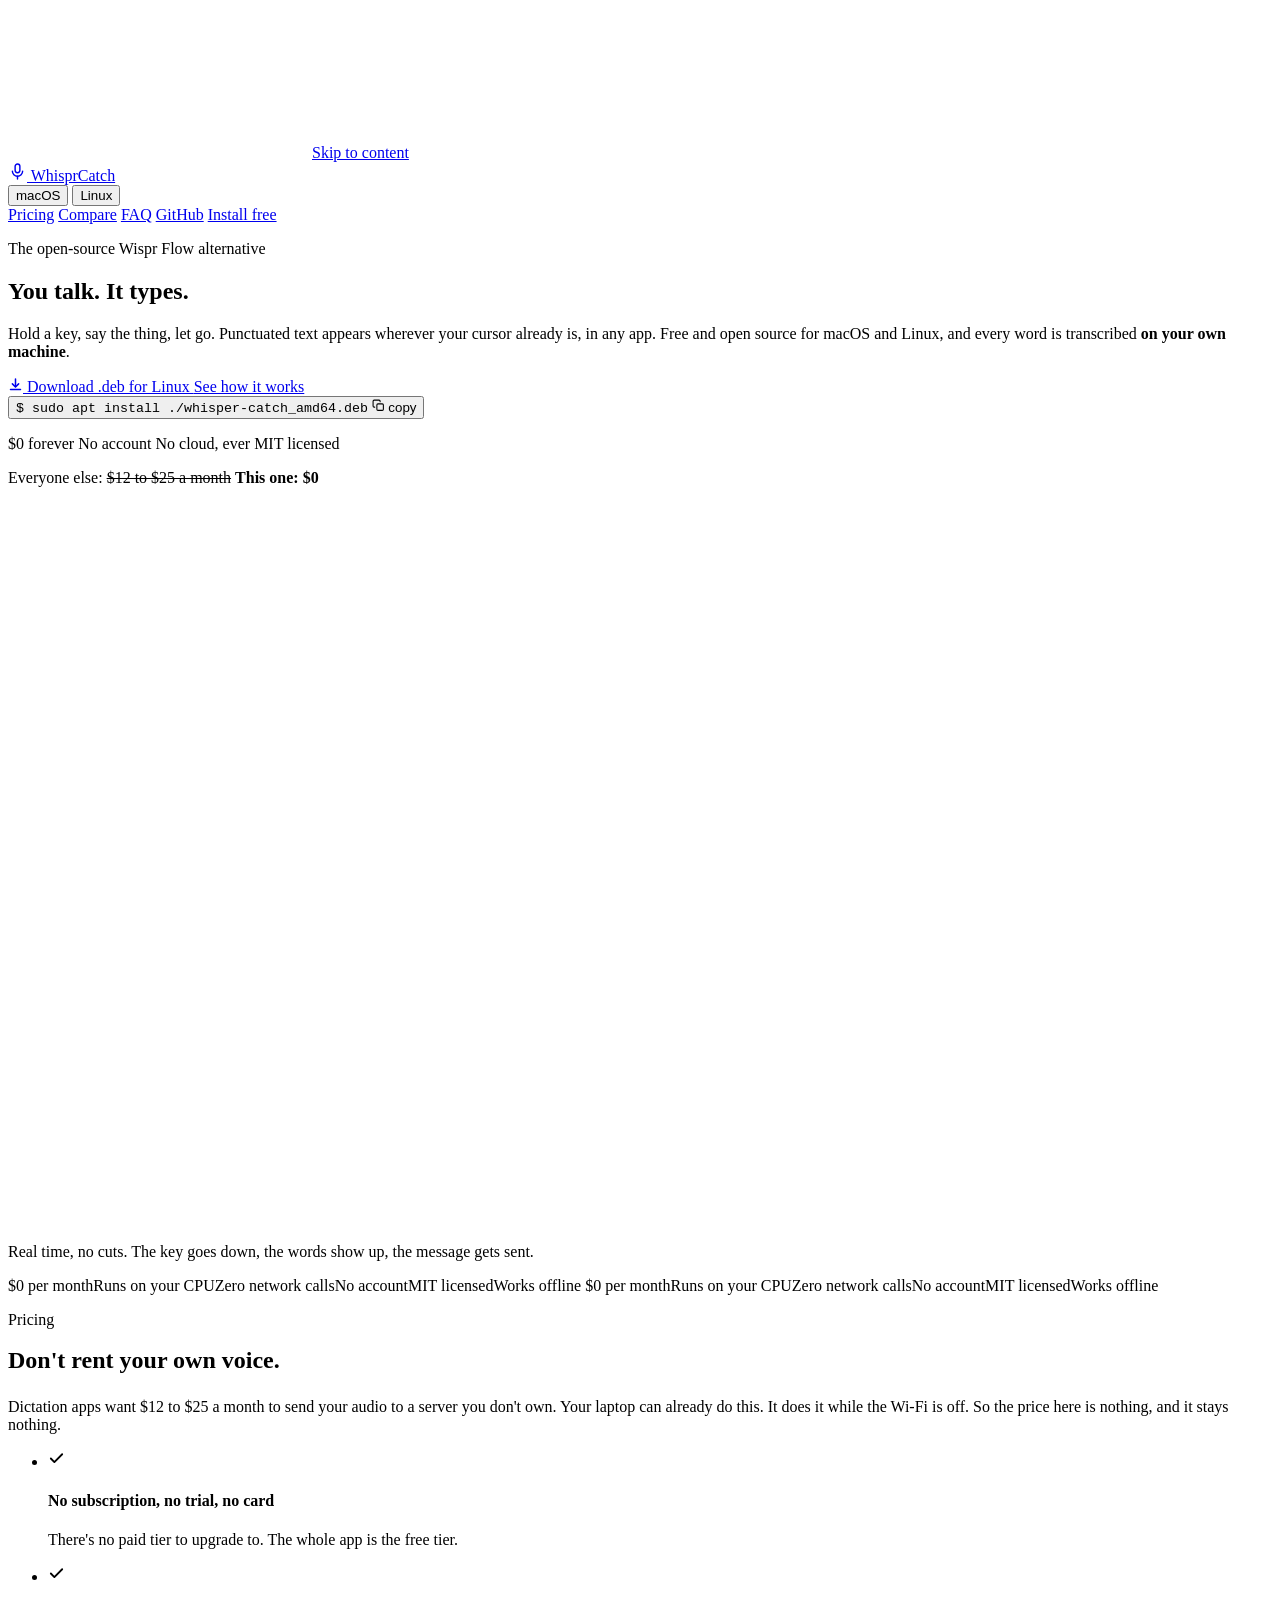
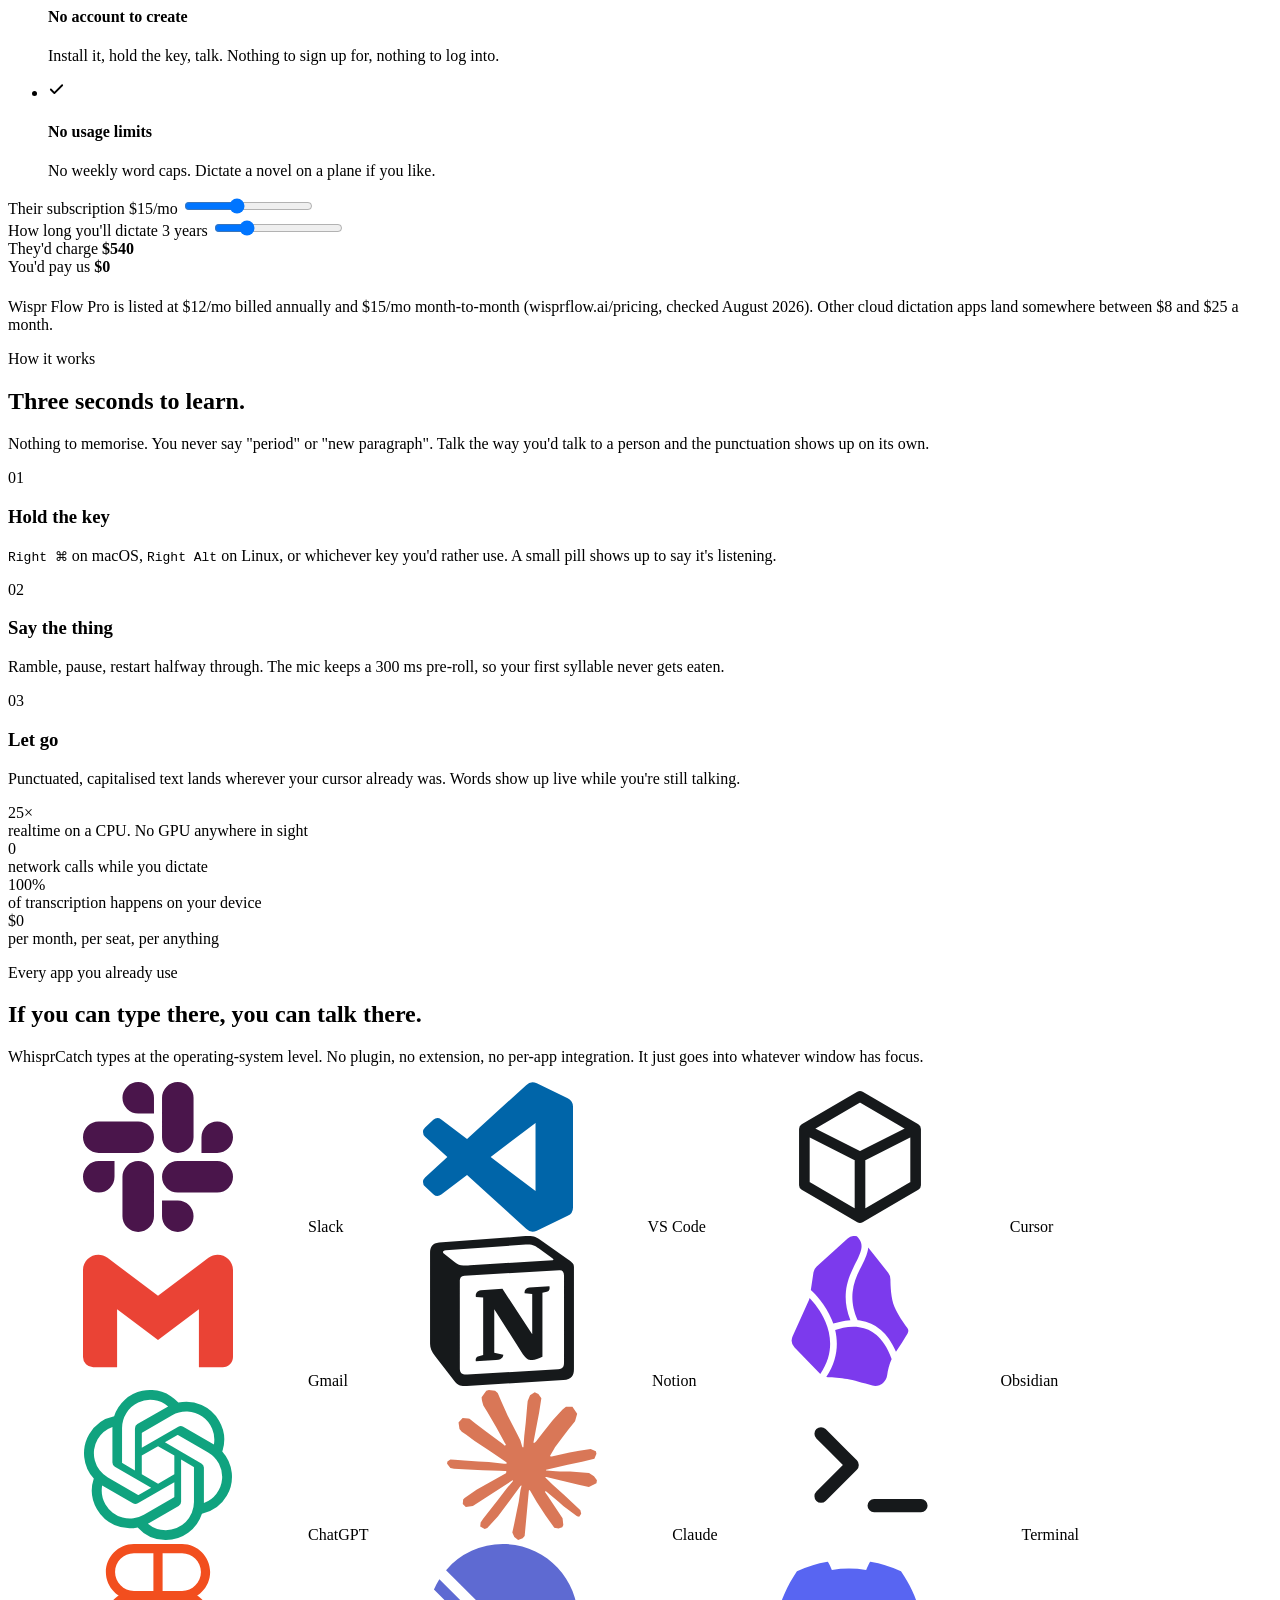
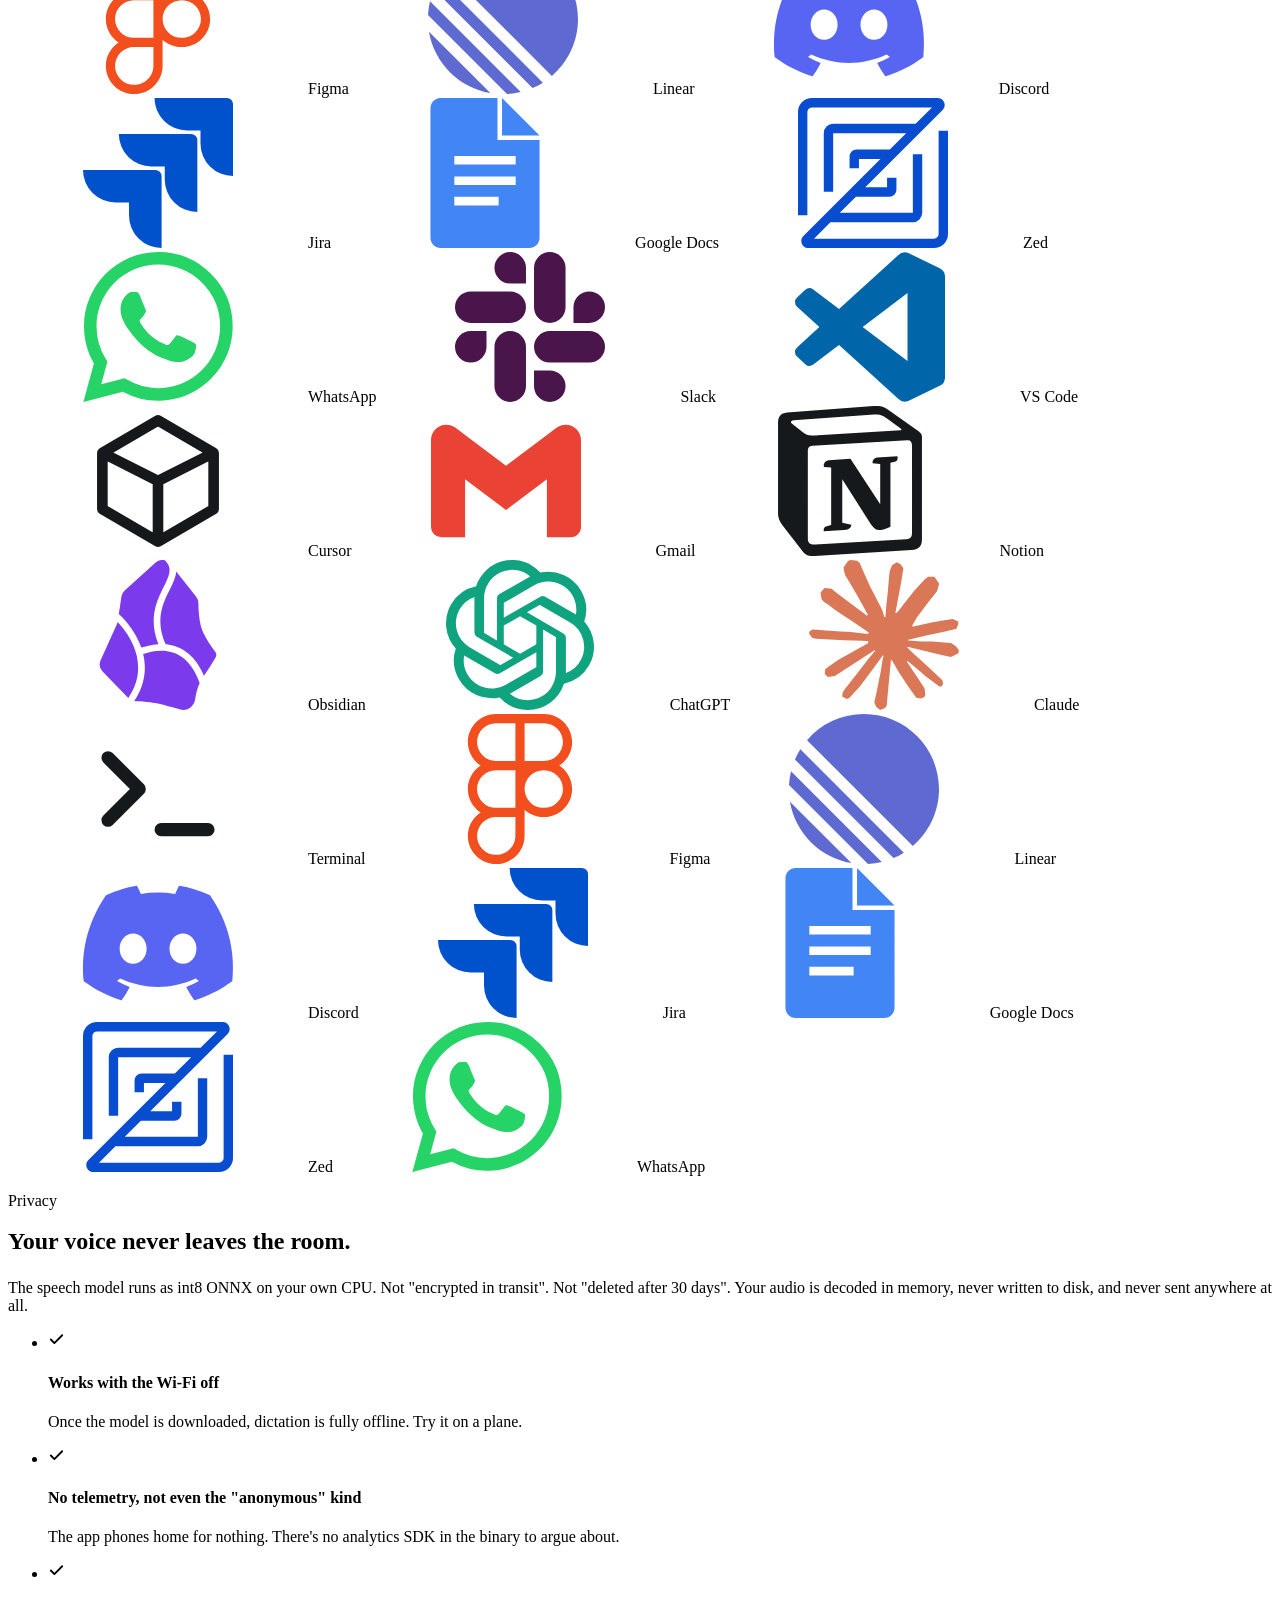
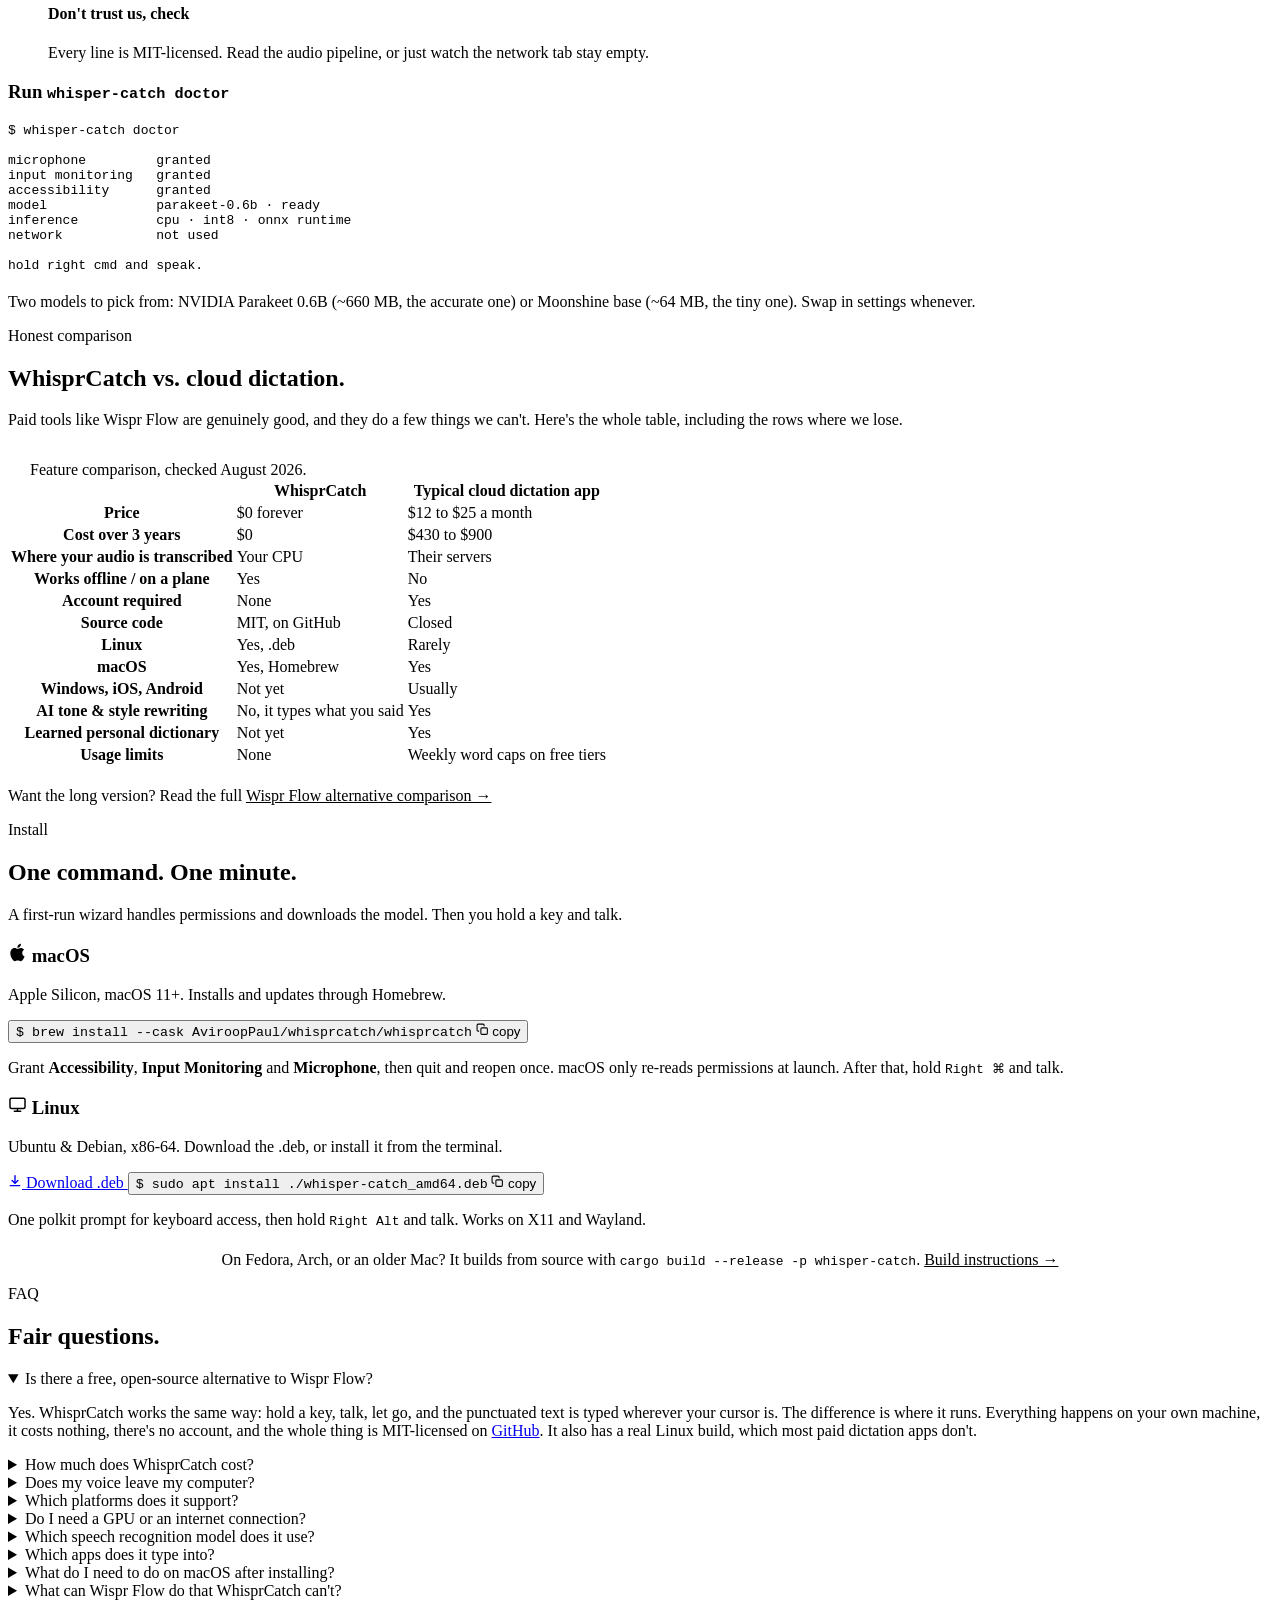
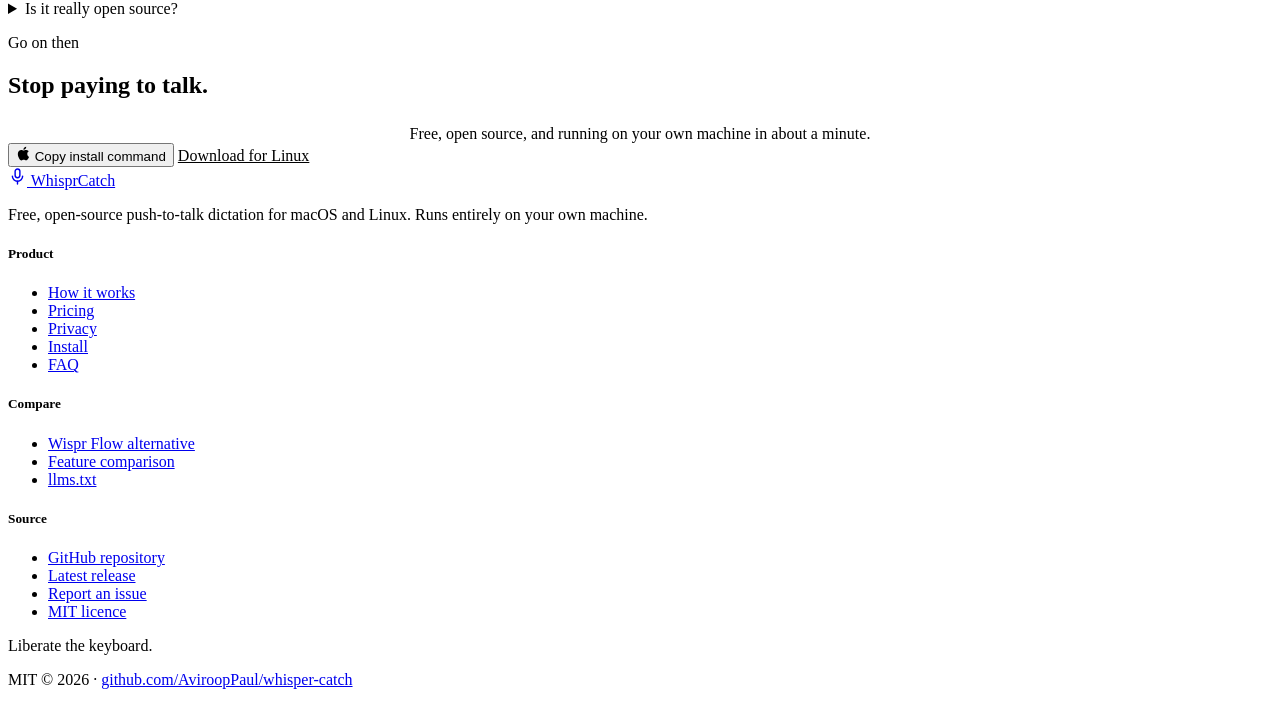
==== site/index.html @ f233de33 "Merge pull request #62 from AviroopPaul/site-remove-dup-pill Drop the second listening pill from the" ====
<!doctype html>
<html lang="en">
<head>
<meta charset="utf-8">
<meta name="viewport" content="width=device-width, initial-scale=1">
<!-- Titles are cut at roughly 60 characters in results, so the phrase people
     actually search for goes first, not in a trailing parenthetical. -->
<title>Free Wispr Flow Alternative — Dictation for Mac &amp; Linux</title>
<meta name="description" content="Open-source push-to-talk dictation for macOS and Linux. Hold a key, speak, and punctuated text lands in any app — on your own CPU. $0, no account.">
<meta name="robots" content="index, follow, max-snippet:-1, max-image-preview:large, max-video-preview:-1">
<link rel="canonical" href="https://whisper-catch.vercel.app/">
<link rel="icon" href="assets/icon.svg" type="image/svg+xml">
<link rel="apple-touch-icon" href="assets/icon-512.png">

<meta property="og:site_name" content="WhisprCatch">
<meta property="og:title" content="WhisprCatch: free, on-device dictation for macOS &amp; Linux">
<meta property="og:description" content="Hold a key, speak, and punctuated text appears in any app. It all runs on your machine. $0 forever, MIT-licensed, zero network calls. The open-source Wispr Flow alternative.">
<meta property="og:image" content="https://whisper-catch.vercel.app/assets/og-card.png">
<meta property="og:image:width" content="1200">
<meta property="og:image:height" content="630">
<meta property="og:image:alt" content="WhisprCatch: free, on-device dictation for macOS and Linux. $0 per month, forever.">
<meta property="og:type" content="website">
<meta property="og:url" content="https://whisper-catch.vercel.app/">
<meta property="og:locale" content="en_US">
<meta name="twitter:card" content="summary_large_image">
<meta name="twitter:title" content="WhisprCatch: free, on-device dictation for macOS &amp; Linux">
<meta name="twitter:description" content="Push-to-talk dictation that runs on your CPU. Punctuated text in any app. $0/month forever, no account, no cloud.">
<meta name="twitter:image" content="https://whisper-catch.vercel.app/assets/og-card.png">

<meta name="author" content="Aviroop Paul">
<meta name="application-name" content="WhisprCatch">
<meta name="theme-color" content="#fcfbec">

<script type="application/ld+json">
{
  "@context": "https://schema.org",
  "@graph": [
    {
      "@type": "WebSite",
      "@id": "https://whisper-catch.vercel.app/#website",
      "url": "https://whisper-catch.vercel.app/",
      "name": "WhisprCatch",
      "description": "Free, open-source, on-device push-to-talk dictation for macOS and Linux.",
      "inLanguage": "en",
      "publisher": {
        "@id": "https://whisper-catch.vercel.app/#org"
      }
    },
    {
      "@type": "Organization",
      "@id": "https://whisper-catch.vercel.app/#org",
      "name": "WhisprCatch",
      "url": "https://whisper-catch.vercel.app/",
      "logo": "https://whisper-catch.vercel.app/assets/icon-512.png",
      "sameAs": [
        "https://github.com/AviroopPaul/whisper-catch"
      ],
      "founder": {
        "@type": "Person",
        "name": "Aviroop Paul",
        "url": "https://github.com/AviroopPaul"
      }
    },
    {
      "@type": "SoftwareApplication",
      "@id": "https://whisper-catch.vercel.app/#app",
      "name": "WhisprCatch",
      "alternateName": [
        "Whisper Catch",
        "whisper-catch"
      ],
      "operatingSystem": "macOS 11+ (Apple Silicon), Ubuntu, Debian (x86-64)",
      "applicationCategory": "UtilitiesApplication",
      "applicationSubCategory": "Speech to Text / Dictation",
      "description": "Free, open-source push-to-talk dictation for macOS and Linux. Hold a key, speak, and punctuated, capitalized text is typed at your cursor in any application. Speech recognition runs 100% on-device as int8 ONNX on the CPU. No cloud, no account, no subscription. An open-source alternative to Wispr Flow.",
      "url": "https://whisper-catch.vercel.app/",
      "downloadUrl": "https://github.com/AviroopPaul/whisper-catch/releases/latest",
      "installUrl": "https://whisper-catch.vercel.app/#install",
      "screenshot": "https://whisper-catch.vercel.app/assets/hero-demo-poster.jpg",
      "softwareHelp": "https://github.com/AviroopPaul/whisper-catch#readme",
      "license": "https://opensource.org/licenses/MIT",
      "isAccessibleForFree": true,
      "offers": {
        "@type": "Offer",
        "price": "0",
        "priceCurrency": "USD",
        "availability": "https://schema.org/InStock"
      },
      "author": {
        "@type": "Person",
        "name": "Aviroop Paul",
        "url": "https://github.com/AviroopPaul"
      },
      "publisher": {
        "@id": "https://whisper-catch.vercel.app/#org"
      },
      "featureList": [
        "Push-to-talk dictation: hold a key, speak, release",
        "Types into any focused application: editors, browsers, chat apps, terminals",
        "Automatic punctuation and capitalization",
        "100% on-device speech recognition (ONNX Runtime, int8, CPU-only)",
        "Works offline after a one-time model download",
        "Live typing streams words while you speak",
        "Local transcription history",
        "Configurable push-to-talk key",
        "MIT-licensed open source"
      ],
      "sameAs": [
        "https://github.com/AviroopPaul/whisper-catch"
      ],
      "keywords": "wispr flow alternative, free dictation macos, dictation linux, voice typing linux, speech to text linux, offline dictation, on-device speech to text, open source dictation, push to talk dictation"
    },
    {
      "@type": "VideoObject",
      "@id": "https://whisper-catch.vercel.app/#demo",
      "name": "WhisprCatch demo: push-to-talk dictation into Slack",
      "description": "The push-to-talk key is held, a listening pill appears, words stream in live while the speaker talks, and on release the punctuated message is typed into Slack. Transcription runs on the CPU with zero network calls.",
      "thumbnailUrl": "https://whisper-catch.vercel.app/assets/hero-demo-poster.jpg",
      "contentUrl": "https://whisper-catch.vercel.app/assets/hero-demo.mp4",
      "uploadDate": "2026-07-03",
      "duration": "PT16S"
    },
    {
      "@type": "HowTo",
      "@id": "https://whisper-catch.vercel.app/#install-macos",
      "name": "How to install WhisprCatch dictation on macOS",
      "totalTime": "PT2M",
      "estimatedCost": {
        "@type": "MonetaryAmount",
        "currency": "USD",
        "value": "0"
      },
      "step": [
        {
          "@type": "HowToStep",
          "name": "Install with Homebrew",
          "text": "Run: brew install --cask AviroopPaul/whisprcatch/whisprcatch"
        },
        {
          "@type": "HowToStep",
          "name": "Open the app",
          "text": "Open WhisprCatch from Applications. The first-run wizard opens each permission pane for you."
        },
        {
          "@type": "HowToStep",
          "name": "Grant three permissions",
          "text": "Grant Accessibility, Input Monitoring and Microphone access in System Settings."
        },
        {
          "@type": "HowToStep",
          "name": "Quit and reopen",
          "text": "macOS only re-reads permissions when an app starts, so quit and reopen WhisprCatch once."
        },
        {
          "@type": "HowToStep",
          "name": "Dictate",
          "text": "Hold Right Command, speak, and release. Punctuated text is typed wherever your cursor is."
        }
      ]
    },
    {
      "@type": "FAQPage",
      "@id": "https://whisper-catch.vercel.app/#faq",
      "mainEntity": [
        {
          "@type": "Question",
          "name": "Is there a free, open-source alternative to Wispr Flow?",
          "acceptedAnswer": {
            "@type": "Answer",
            "text": "Yes. WhisprCatch works the same way: hold a key, talk, let go, and the punctuated text is typed wherever your cursor is. The difference is where it runs. Everything happens on your own machine, it costs nothing, there's no account, and the whole thing is MIT-licensed on GitHub. It also has a real Linux build, which most paid dictation apps don't."
          }
        },
        {
          "@type": "Question",
          "name": "How much does WhisprCatch cost?",
          "acceptedAnswer": {
            "@type": "Answer",
            "text": "Nothing, and there's no upgrade to sell you. No paid tier, no trial, no card. Cloud dictation apps generally charge $12 to $25 a month, which works out to somewhere around $430 to $900 over three years."
          }
        },
        {
          "@type": "Question",
          "name": "Does my voice leave my computer?",
          "acceptedAnswer": {
            "@type": "Answer",
            "text": "No. The speech model runs on your CPU as int8 ONNX. Nothing is uploaded while you dictate, audio is never written to disk, and once the model is downloaded the app works with the Wi-Fi off."
          }
        },
        {
          "@type": "Question",
          "name": "Which platforms does it support?",
          "acceptedAnswer": {
            "@type": "Answer",
            "text": "macOS 11 and up on Apple Silicon through Homebrew, plus Ubuntu and Debian on x86-64 through a .deb. Everything else can build from source. No Windows, iOS or Android yet, and Intel Macs are still on the list."
          }
        },
        {
          "@type": "Question",
          "name": "Do I need a GPU or an internet connection?",
          "acceptedAnswer": {
            "@type": "Answer",
            "text": "Neither. The models run int8 on the CPU at roughly 25 times realtime, so a laptop handles it fine. The one time WhisprCatch touches the network is the model download during setup."
          }
        },
        {
          "@type": "Question",
          "name": "Which speech recognition model does it use?",
          "acceptedAnswer": {
            "@type": "Answer",
            "text": "Either NVIDIA Parakeet 0.6B (about 660 MB, the more accurate one) or Moonshine base (about 64 MB, tiny and quick), both as int8 ONNX via transcribe-rs. macOS starts on Moonshine, Linux starts on Parakeet, and you can switch in settings."
          }
        },
        {
          "@type": "Question",
          "name": "Which apps does it type into?",
          "acceptedAnswer": {
            "@type": "Answer",
            "text": "Whichever one has focus. Keystrokes are injected at the operating-system level, so there's no plugin or integration to install. Editors, browsers, chat apps, terminals, note apps, AI chat windows: if you can type there, this works there."
          }
        },
        {
          "@type": "Question",
          "name": "What do I need to do on macOS after installing?",
          "acceptedAnswer": {
            "@type": "Answer",
            "text": "Grant three permissions (Accessibility, Input Monitoring, Microphone), then quit and reopen the app. macOS only re-reads permissions when an app starts, which trips up a lot of people. The first-run wizard opens each pane for you, and whisper-catch doctor tells you which grants are live."
          }
        },
        {
          "@type": "Question",
          "name": "What can Wispr Flow do that WhisprCatch can't?",
          "acceptedAnswer": {
            "@type": "Answer",
            "text": "Quite a bit. It has Windows, iOS and Android apps, AI rewriting that adjusts your tone, a dictionary that learns your jargon, snippets, and team billing. WhisprCatch is macOS and Linux only, and it won't ship your text off to a model to be reworded. If you want cross-device sync and AI rewriting, pay for the cloud tool. If you want free, private, offline dictation, take this one."
          }
        },
        {
          "@type": "Question",
          "name": "Is it really open source?",
          "acceptedAnswer": {
            "@type": "Answer",
            "text": "Yes, MIT-licensed, all of it, at github.com/AviroopPaul/whisper-catch. Read the audio pipeline, check for yourself that nothing phones home, build it, fork it."
          }
        }
      ]
    }
  ]
}
</script>

<link rel="preconnect" href="https://fonts.googleapis.com">
<link rel="preconnect" href="https://fonts.gstatic.com" crossorigin>
<link href="https://fonts.googleapis.com/css2?family=Figtree:wght@400;500;600;700&family=Fragment+Mono&family=Newsreader:ital,opsz,wght@0,6..72,300..500;1,6..72,300..500&display=swap" rel="stylesheet">
<link rel="stylesheet" href="/assets/site.css">
<script defer src="/_vercel/insights/script.js"></script>
</head>
<body>

<!-- App marks, drawn once and referenced by <use>. Third-party trademarks,
     shown to say where WhisprCatch types. Brand hexes are not design tokens. -->
<svg class="sprite" aria-hidden="true" focusable="false"><defs>
  <symbol id="i-slack" viewBox="0 0 24 24"><path fill="currentColor" d="M5.042 15.165a2.528 2.528 0 0 1-2.52 2.523A2.528 2.528 0 0 1 0 15.165a2.527 2.527 0 0 1 2.522-2.52h2.52v2.52zM6.313 15.165a2.527 2.527 0 0 1 2.521-2.52 2.527 2.527 0 0 1 2.521 2.52v6.313A2.528 2.528 0 0 1 8.834 24a2.528 2.528 0 0 1-2.521-2.522v-6.313zM8.834 5.042a2.528 2.528 0 0 1-2.521-2.52A2.528 2.528 0 0 1 8.834 0a2.528 2.528 0 0 1 2.521 2.522v2.52H8.834zM8.834 6.313a2.528 2.528 0 0 1 2.521 2.521 2.528 2.528 0 0 1-2.521 2.521H2.522A2.528 2.528 0 0 1 0 8.834a2.528 2.528 0 0 1 2.522-2.521h6.312zM18.956 8.834a2.528 2.528 0 0 1 2.522-2.521A2.528 2.528 0 0 1 24 8.834a2.528 2.528 0 0 1-2.522 2.521h-2.522V8.834zM17.688 8.834a2.528 2.528 0 0 1-2.523 2.521 2.527 2.527 0 0 1-2.52-2.521V2.522A2.527 2.527 0 0 1 15.165 0a2.528 2.528 0 0 1 2.523 2.522v6.312zM15.165 18.956a2.528 2.528 0 0 1 2.523 2.522A2.528 2.528 0 0 1 15.165 24a2.527 2.527 0 0 1-2.52-2.522v-2.522h2.52zM15.165 17.688a2.527 2.527 0 0 1-2.52-2.523 2.526 2.526 0 0 1 2.52-2.52h6.313A2.527 2.527 0 0 1 24 15.165a2.528 2.528 0 0 1-2.522 2.523h-6.313z"/></symbol>
  <symbol id="i-vscode" viewBox="0 0 24 24"><path fill="currentColor" d="M23.15 2.587 18.21.21a1.494 1.494 0 0 0-1.705.29l-9.46 8.63-4.12-3.128a.999.999 0 0 0-1.276.057L.327 7.261A1 1 0 0 0 .326 8.74L3.899 12 .326 15.26a1 1 0 0 0 .001 1.479L1.65 17.94a.999.999 0 0 0 1.276.057l4.12-3.128 9.46 8.63a1.492 1.492 0 0 0 1.704.29l4.942-2.377A1.5 1.5 0 0 0 24 20.06V3.939a1.5 1.5 0 0 0-.85-1.352zm-5.146 14.861L10.826 12l7.178-5.448v10.896z"/></symbol>
  <symbol id="i-cursor" viewBox="0 0 24 24"><path fill="none" stroke="currentColor" stroke-width="1.7" stroke-linejoin="round" d="M12 2.3 20.9 7.5v9L12 21.7 3.1 16.5v-9zM12 12l8.9-4.5M12 12v9.7M12 12 3.1 7.5"/></symbol>
  <symbol id="i-gmail" viewBox="0 0 24 24"><path fill="currentColor" d="M24 5.457v13.909c0 .904-.732 1.636-1.636 1.636h-3.819V11.73L12 16.64l-6.545-4.91v9.273H1.636A1.636 1.636 0 0 1 0 19.366V5.457c0-2.023 2.309-3.178 3.927-1.964L5.455 4.64 12 9.548l6.545-4.91 1.528-1.145C21.69 2.28 24 3.434 24 5.457z"/></symbol>
  <symbol id="i-notion" viewBox="0 0 24 24"><path fill="currentColor" d="M4.459 4.208c.746.606 1.026.56 2.428.466l13.215-.793c.28 0 .047-.28-.046-.326L17.86 1.968c-.42-.326-.981-.7-2.055-.607L3.01 2.295c-.466.046-.56.28-.374.466zm.793 3.08v13.904c0 .747.373 1.027 1.214.98l14.523-.84c.841-.046.935-.56.935-1.167V6.354c0-.606-.233-.933-.748-.887l-15.177.887c-.56.047-.747.327-.747.933zm14.337.745c.093.42 0 .84-.42.888l-.7.14v10.264c-.608.327-1.168.514-1.635.514-.748 0-.935-.234-1.495-.933l-4.577-7.186v6.952L12.21 19s0 .84-1.168.84l-3.222.186c-.093-.186 0-.653.327-.746l.84-.233V9.854L7.822 9.76c-.094-.42.14-1.026.793-1.073l3.456-.233 4.764 7.279v-6.44l-1.215-.139c-.093-.514.28-.887.747-.933zM1.936 1.035l13.31-.98c1.634-.14 2.055-.047 3.082.7l4.249 2.986c.7.513.934.653.934 1.213v16.378c0 1.026-.373 1.634-1.68 1.726l-15.458.934c-.98.047-1.448-.093-1.962-.747l-3.129-4.06c-.56-.747-.793-1.306-.793-1.96V2.667c0-.839.374-1.54 1.447-1.632z"/></symbol>
  <symbol id="i-obsidian" viewBox="0 0 24 24"><path fill="currentColor" d="M19.355 18.538a68.967 68.959 0 0 0 1.858-2.954.81.81 0 0 0-.062-.9c-.516-.685-1.504-2.075-2.042-3.362-.553-1.321-.636-3.375-.64-4.377a1.707 1.707 0 0 0-.358-1.05l-3.198-4.064a3.744 3.744 0 0 1-.076.543c-.106.503-.307 1.004-.536 1.5-.134.29-.29.6-.446.914l-.31.626c-.516 1.068-.997 2.227-1.132 3.59-.124 1.26.046 2.73.815 4.481.128.011.257.025.386.044a6.363 6.363 0 0 1 3.326 1.505c.916.79 1.744 1.922 2.415 3.5zM8.199 22.569c.073.012.146.02.22.02.78.024 2.095.092 3.16.29.87.16 2.593.64 4.01 1.055 1.083.316 2.198-.548 2.355-1.664.114-.814.33-1.735.725-2.58l-.01.005c-.67-1.87-1.522-3.078-2.416-3.849a5.295 5.295 0 0 0-2.778-1.257c-1.54-.216-2.952.19-3.84.45.532 2.218.368 4.829-1.425 7.531zM5.533 9.938c-.023.1-.056.197-.098.29L2.82 16.059a1.602 1.602 0 0 0 .313 1.772l4.116 4.24c2.103-3.101 1.796-6.02.836-8.3-.728-1.73-1.832-3.081-2.55-3.831zM9.32 14.01c.615-.183 1.606-.465 2.745-.534-.683-1.725-.848-3.233-.716-4.577.154-1.552.7-2.847 1.235-3.95.113-.235.223-.454.328-.664.149-.297.288-.577.419-.86.217-.47.379-.885.46-1.27.08-.38.08-.72-.014-1.043-.095-.325-.297-.675-.68-1.06a1.6 1.6 0 0 0-1.475.36l-4.95 4.452a1.602 1.602 0 0 0-.513.952l-.427 2.83c.672.59 2.328 2.316 3.335 4.711.09.21.175.43.253.653z"/></symbol>
  <symbol id="i-chatgpt" viewBox="0 0 24 24"><path fill="currentColor" d="M22.2819 9.8211a5.9847 5.9847 0 0 0-.5157-4.9108 6.0462 6.0462 0 0 0-6.5098-2.9A6.0651 6.0651 0 0 0 4.9807 4.1818a5.9847 5.9847 0 0 0-3.9977 2.9 6.0462 6.0462 0 0 0 .7427 7.0966 5.98 5.98 0 0 0 .511 4.9107 6.051 6.051 0 0 0 6.5146 2.9001A5.9847 5.9847 0 0 0 13.2599 24a6.0557 6.0557 0 0 0 5.7718-4.2058 5.9894 5.9894 0 0 0 3.9977-2.9001 6.0557 6.0557 0 0 0-.7475-7.0729zm-9.022 12.6081a4.4755 4.4755 0 0 1-2.8764-1.0408l.1419-.0804 4.7783-2.7582a.7948.7948 0 0 0 .3927-.6813v-6.7369l2.02 1.1686a.071.071 0 0 1 .038.052v5.5826a4.504 4.504 0 0 1-4.4945 4.4944zm-9.6607-4.1254a4.4708 4.4708 0 0 1-.5346-3.0137l.142.0852 4.783 2.7582a.7712.7712 0 0 0 .7806 0l5.8428-3.3685v2.3324a.0804.0804 0 0 1-.0332.0615L9.74 19.9502a4.4992 4.4992 0 0 1-6.1408-1.6464zM2.3408 7.8956a4.485 4.485 0 0 1 2.3655-1.9728V11.6a.7664.7664 0 0 0 .3879.6765l5.8144 3.3543-2.0201 1.1685a.0757.0757 0 0 1-.071 0l-4.8303-2.7865A4.504 4.504 0 0 1 2.3408 7.872zm16.5963 3.8558L13.1038 8.364 15.1192 7.2a.0757.0757 0 0 1 .071 0l4.8303 2.7913a4.4944 4.4944 0 0 1-.6765 8.1042v-5.6772a.79.79 0 0 0-.407-.667zm2.0107-3.0231l-.142-.0852-4.7735-2.7818a.7759.7759 0 0 0-.7854 0L9.409 9.2297V6.8974a.0662.0662 0 0 1 .0284-.0615l4.8303-2.7866a4.4992 4.4992 0 0 1 6.6802 4.66zM8.3065 12.863l-2.02-1.1638a.0804.0804 0 0 1-.038-.0567V6.0742a4.4992 4.4992 0 0 1 7.3757-3.4537l-.142.0805L8.704 5.459a.7948.7948 0 0 0-.3927.6813zm1.0976-2.3654l2.602-1.4998 2.6069 1.4998v2.9994l-2.5974 1.4997-2.6067-1.4997Z"/></symbol>
  <symbol id="i-claude" viewBox="0 0 24 24"><path fill="currentColor" d="m4.7144 15.9555 4.7174-2.6471.079-.2307-.079-.1275h-.2307l-.7893-.0486-2.6956-.0729-2.3375-.0971-2.2646-.1214-.5707-.1215-.5343-.7042.0546-.3522.4797-.3218.686.0608 1.5179.1032 2.2767.1578 1.6514.0972 2.4468.255h.3886l.0546-.1579-.1336-.0971-.1032-.0972L6.973 9.8356l-2.55-1.6879-1.3356-.9714-.7225-.4918-.3643-.4614-.1578-1.0078.6557-.7225.8803.0607.2246.0607.8925.686 1.9064 1.4754 2.4893 1.8336.3643.3035.1457-.1032.0182-.0728-.164-.2733-1.3539-2.4467-1.445-2.4893-.6435-1.032-.17-.6194c-.0607-.255-.1032-.4674-.1032-.7285L6.287.1335 6.6997 0l.9957.1336.419.3642.6192 1.4147 1.0018 2.2282 1.5543 3.0296.4553.8985.2429.8318.091.255h.1579v-.1457l.1275-1.706.2368-2.0947.2307-2.6957.0789-.7589.3764-.9107.7468-.4918.5828.2793.4797.686-.0668.4433-.2853 1.8517-.5586 2.9021-.3643 1.9429h.2125l.2429-.2429.9835-1.3053 1.6514-2.0643.7286-.8196.85-.9046.5464-.4311h1.0321l.759 1.1293-.34 1.1657-1.0625 1.3478-.8804 1.1414-1.2628 1.7-.7893 1.36.0729.1093.1882-.0183 2.8535-.607 1.5421-.2794 1.8396-.3157.8318.3886.091.3946-.3278.8075-1.967.4857-2.3072.4614-3.4364.8136-.0425.0304.0486.0607 1.5482.1457.6618.0364h1.621l3.0175.2247.7892.522.4736.6376-.079.4857-1.2142.6193-1.6393-.3886-3.825-.9107-1.3113-.3279h-.1822v.1093l1.0929 1.0686 2.0035 1.8092 2.5075 2.3314.1275.5768-.3218.4554-.34-.0486-2.2039-1.6575-.85-.7468-1.9246-1.621h-.1275v.17l.4432.6496 2.3436 3.5214.1214 1.0807-.17.3521-.6071.2125-.6679-.1214-1.3721-1.9246L14.38 17.959l-1.1414-1.9428-.1397.079-.674 7.2552-.3156.3703-.7286.2793-.6071-.4614-.3218-.7468.3218-1.4753.3886-1.9246.3157-1.53.2853-1.9004.17-.6314-.0121-.0425-.1397.0182-1.4328 1.9672-2.1796 2.9446-1.7243 1.8456-.4128.164-.7164-.3704.0667-.6618.4008-.5889 2.386-3.0357 1.4389-1.882.929-1.0868-.0062-.1579h-.0546l-6.3385 4.1164-1.1293.1457-.4857-.4554.0608-.7467.2307-.2429 1.9064-1.3114Z"/></symbol>
  <symbol id="i-terminal" viewBox="0 0 24 24"><path fill="none" stroke="currentColor" stroke-width="2.1" stroke-linecap="round" stroke-linejoin="round" d="m4 17 5-5-5-5M12.5 18.5H20"/></symbol>
  <symbol id="i-figma" viewBox="0 0 24 24"><path fill="currentColor" d="M15.852 8.981h-4.588V0h4.588c2.476 0 4.49 2.014 4.49 4.49s-2.014 4.491-4.49 4.491zM12.735 7.51h3.117c1.665 0 3.019-1.355 3.019-3.019s-1.355-3.019-3.019-3.019h-3.117V7.51zm0 1.471H8.148c-2.476 0-4.49-2.014-4.49-4.49S5.672 0 8.148 0h4.588v8.981zm-4.587-7.51c-1.665 0-3.019 1.355-3.019 3.019s1.354 3.02 3.019 3.02h3.117V1.471H8.148zm4.587 15.019H8.148c-2.476 0-4.49-2.014-4.49-4.49s2.014-4.49 4.49-4.49h4.588v8.98zM8.148 8.981c-1.665 0-3.019 1.355-3.019 3.019s1.355 3.019 3.019 3.019h3.117V8.981H8.148zM8.172 24c-2.489 0-4.515-2.014-4.515-4.49s2.014-4.49 4.49-4.49h4.588v4.441c0 2.503-2.047 4.539-4.563 4.539zm-.024-7.51a3.023 3.023 0 0 0-3.019 3.019c0 1.665 1.365 3.019 3.044 3.019 1.705 0 3.093-1.376 3.093-3.068v-2.97H8.148zm7.704 0h-.098c-2.476 0-4.49-2.014-4.49-4.49s2.014-4.49 4.49-4.49h.098c2.476 0 4.49 2.014 4.49 4.49s-2.014 4.49-4.49 4.49zm-.097-7.509c-1.665 0-3.019 1.355-3.019 3.019s1.355 3.019 3.019 3.019h.098c1.665 0 3.019-1.355 3.019-3.019s-1.355-3.019-3.019-3.019h-.098z"/></symbol>
  <symbol id="i-linear" viewBox="0 0 24 24"><path fill="currentColor" d="M2.886 4.18A11.982 11.982 0 0 1 11.99 0C18.624 0 24 5.376 24 12.009c0 3.64-1.62 6.903-4.18 9.105L2.887 4.18ZM1.817 5.626l16.556 16.556c-.524.33-1.075.62-1.65.866L.951 7.277c.247-.575.537-1.126.866-1.65ZM.322 9.163l14.515 14.515c-.71.172-1.443.282-2.195.322L0 11.358a12 12 0 0 1 .322-2.195Zm-.17 4.862 9.823 9.824a12.02 12.02 0 0 1-9.824-9.824Z"/></symbol>
  <symbol id="i-discord" viewBox="0 0 24 24"><path fill="currentColor" d="M20.317 4.3698a19.7913 19.7913 0 00-4.8851-1.5152.0741.0741 0 00-.0785.0371c-.211.3753-.4447.8648-.6083 1.2495-1.8447-.2762-3.68-.2762-5.4868 0-.1636-.3933-.4058-.8742-.6177-1.2495a.077.077 0 00-.0785-.037 19.7363 19.7363 0 00-4.8852 1.515.0699.0699 0 00-.0321.0277C.5334 9.0458-.319 13.5799.0992 18.0578a.0824.0824 0 00.0312.0561c2.0528 1.5076 4.0413 2.4228 5.9929 3.0294a.0777.0777 0 00.0842-.0276c.4616-.6304.8731-1.2952 1.226-1.9942a.076.076 0 00-.0416-.1057c-.6528-.2476-1.2743-.5495-1.8722-.8923a.077.077 0 01-.0076-.1277c.1258-.0943.2517-.1923.3718-.2914a.0743.0743 0 01.0776-.0105c3.9278 1.7933 8.18 1.7933 12.0614 0a.0739.0739 0 01.0785.0095c.1202.099.246.1981.3728.2924a.077.077 0 01-.0066.1276 12.2986 12.2986 0 01-1.873.8914.0766.0766 0 00-.0407.1067c.3604.698.7719 1.3628 1.225 1.9932a.076.076 0 00.0842.0286c1.961-.6067 3.9495-1.5219 6.0023-3.0294a.077.077 0 00.0313-.0552c.5004-5.177-.8382-9.6739-3.5485-13.6604a.061.061 0 00-.0312-.0286zM8.02 15.3312c-1.1825 0-2.1569-1.0857-2.1569-2.419 0-1.3332.9555-2.4189 2.157-2.4189 1.2108 0 2.1757 1.0952 2.1568 2.419 0 1.3332-.9555 2.4189-2.1569 2.4189zm7.9748 0c-1.1825 0-2.1569-1.0857-2.1569-2.419 0-1.3332.9554-2.4189 2.1569-2.4189 1.2108 0 2.1757 1.0952 2.1568 2.419 0 1.3332-.946 2.4189-2.1568 2.4189Z"/></symbol>
  <symbol id="i-jira" viewBox="0 0 24 24"><path fill="currentColor" d="M11.571 11.513H0a5.218 5.218 0 0 0 5.232 5.215h2.13v2.057A5.215 5.215 0 0 0 12.575 24V12.518a1.005 1.005 0 0 0-1.005-1.005zm5.723-5.756H5.736a5.215 5.215 0 0 0 5.215 5.214h2.129v2.058a5.218 5.218 0 0 0 5.215 5.214V6.758a1.001 1.001 0 0 0-1.001-1.001zM23.013 0H11.455a5.215 5.215 0 0 0 5.215 5.215h2.129v2.057A5.215 5.215 0 0 0 24 12.483V1.005A1.001 1.001 0 0 0 23.013 0Z"/></symbol>
  <symbol id="i-gdocs" viewBox="0 0 24 24"><path fill="currentColor" d="M14.727 6.727H14V0H4.91c-.905 0-1.637.732-1.637 1.636v20.728c0 .904.732 1.636 1.636 1.636h14.182c.904 0 1.636-.732 1.636-1.636V6.727h-6zm-.545 10.455H7.09v-1.364h7.09v1.364zm2.727-3.273H7.091v-1.364h9.818v1.364zm0-3.273H7.091V9.273h9.818v1.363zM14.727 6h6l-6-6v6z"/></symbol>
  <symbol id="i-zed" viewBox="0 0 24 24"><path fill="currentColor" d="M2.25 1.5a.75.75 0 0 0-.75.75v16.5H0V2.25A2.25 2.25 0 0 1 2.25 0h20.095c1.002 0 1.504 1.212.795 1.92L10.764 14.298h3.486V12.75h1.5v1.922a1.125 1.125 0 0 1-1.125 1.125H9.264l-2.578 2.578h11.689V9h1.5v9.375a1.5 1.5 0 0 1-1.5 1.5H5.185L2.562 22.5H21.75a.75.75 0 0 0 .75-.75V5.25H24v16.5A2.25 2.25 0 0 1 21.75 24H1.655C.653 24 .151 22.788.86 22.08L13.19 9.75H9.75v1.5h-1.5V9.375A1.125 1.125 0 0 1 9.375 8.25h5.314l2.625-2.625H5.625V15h-1.5V5.625a1.5 1.5 0 0 1 1.5-1.5h13.19L21.438 1.5z"/></symbol>
  <symbol id="i-whatsapp" viewBox="0 0 24 24"><path fill="currentColor" d="M17.472 14.382c-.297-.149-1.758-.867-2.03-.967-.273-.099-.471-.148-.67.15-.197.297-.767.966-.94 1.164-.173.199-.347.223-.644.075-.297-.15-1.255-.463-2.39-1.475-.883-.788-1.48-1.761-1.653-2.059-.173-.297-.018-.458.13-.606.134-.133.298-.347.446-.52.149-.174.198-.298.298-.497.099-.198.05-.371-.025-.52-.075-.149-.669-1.612-.916-2.207-.242-.579-.487-.5-.669-.51-.173-.008-.371-.01-.57-.01-.198 0-.52.074-.792.372-.272.297-1.04 1.016-1.04 2.479 0 1.462 1.065 2.875 1.213 3.074.149.198 2.096 3.2 5.077 4.487.709.306 1.262.489 1.694.625.712.227 1.36.195 1.871.118.571-.085 1.758-.719 2.006-1.413.248-.694.248-1.289.173-1.413-.074-.124-.272-.198-.57-.347m-5.421 7.403h-.004a9.87 9.87 0 01-5.031-1.378l-.361-.214-3.741.982.998-3.648-.235-.374a9.86 9.86 0 01-1.51-5.26c.001-5.45 4.436-9.884 9.888-9.884 2.64 0 5.122 1.03 6.988 2.898a9.825 9.825 0 012.893 6.994c-.003 5.45-4.437 9.884-9.885 9.884m8.413-18.297A11.815 11.815 0 0012.05 0C5.495 0 .16 5.335.157 11.892c0 2.096.547 4.142 1.588 5.945L.057 24l6.305-1.654a11.882 11.882 0 005.683 1.448h.005c6.554 0 11.89-5.335 11.893-11.893a11.821 11.821 0 00-3.48-8.413Z"/></symbol>
</defs></svg>

<a class="skip" href="#main">Skip to content</a>

<div class="nav-shell">
  <div class="nav" id="nav">
    <a class="brand" href="#top" aria-label="WhisprCatch home">
      <svg width="19" height="19" viewBox="0 0 24 24" fill="none" stroke="currentColor" stroke-width="1.8" stroke-linecap="round" stroke-linejoin="round" aria-hidden="true">
        <rect x="9" y="2.5" width="6" height="11" rx="3"/><path d="M5.5 11.5a6.5 6.5 0 0 0 13 0"/><path d="M12 18v3.5"/>
      </svg>
      WhisprCatch
    </a>

    <div class="seg" role="tablist" aria-label="Choose your platform">
      <button type="button" role="tab" id="tab-mac" aria-selected="true" data-os="mac">macOS</button>
      <button type="button" role="tab" id="tab-linux" aria-selected="false" data-os="linux">Linux</button>
    </div>

    <nav class="nav-links" aria-label="Main">
      <a class="hide-sm" href="#price">Pricing</a>
      <a class="hide-sm" href="/wispr-flow-alternative/">Compare</a>
      <a class="hide-sm" href="#faq">FAQ</a>
      <a href="https://github.com/AviroopPaul/whisper-catch">GitHub</a>
      <a class="btn" href="#install">Install free</a>
    </nav>
  </div>
</div>

<main id="main">
<div id="top"></div>

<!-- ============================ hero ============================ -->
<section class="hero" aria-labelledby="hero-title">
  <div class="wrap">
    <p class="eyebrow reveal">The open-source Wispr&nbsp;Flow alternative</p>
    <h1 class="display reveal" data-d="1" id="hero-title">You talk. <span class="it">It types.</span></h1>
    <p class="lede reveal" data-d="2">
      Hold a key, say the thing, let go. Punctuated text appears wherever your cursor
      already is, in any app. Free and open source for macOS and Linux, and every word is
      transcribed <b>on your own machine</b>.
    </p>

    <div class="cta-row reveal" data-d="3">
      <button class="btn" type="button" data-cmd="brew install --cask AviroopPaul/whisprcatch/whisprcatch" data-loc="hero" data-os-only="mac">
        <svg width="15" height="15" viewBox="0 0 24 24" fill="currentColor" aria-hidden="true">
          <path d="M16.365 1.43c0 1.14-.493 2.27-1.177 3.08-.744.9-1.99 1.57-2.987 1.57-.12 0-.23-.02-.3-.03-.01-.06-.04-.22-.04-.39 0-1.15.572-2.27 1.206-2.98.804-.94 2.142-1.64 3.248-1.68.03.13.05.28.05.43zm4.565 15.71c-.03.07-.463 1.58-1.518 3.12-.945 1.34-1.94 2.71-3.43 2.71-1.517 0-1.9-.88-3.63-.88-1.698 0-2.302.91-3.67.91-1.377 0-2.332-1.26-3.428-2.8-1.287-1.82-2.323-4.63-2.323-7.28 0-4.28 2.797-6.55 5.552-6.55 1.448 0 2.675.95 3.6.95.865 0 2.222-1.01 3.902-1.01.613 0 2.886.06 4.374 2.19-.13.09-2.383 1.37-2.383 4.19 0 3.26 2.854 4.42 2.954 4.45z"/>
        </svg>
        <span class="btn-label">Copy install command</span>
      </button>
      <a class="btn" href="https://github.com/AviroopPaul/whisper-catch/releases/latest/download/whisper-catch_amd64.deb" data-os-only="linux" hidden>
        <svg width="15" height="15" viewBox="0 0 24 24" fill="none" stroke="currentColor" stroke-width="2.4" stroke-linecap="round" stroke-linejoin="round" aria-hidden="true">
          <path d="M12 3v12"/><path d="m7 11 5 5 5-5"/><path d="M4 20h16"/>
        </svg>
        Download .deb for Linux
      </a>
      <a class="btn btn-ghost" href="#how">See how it works</a>
    </div>

    <div class="hero-cmd reveal" data-d="3">
      <button class="cmd" type="button" data-cmd="brew install --cask AviroopPaul/whisprcatch/whisprcatch" data-loc="hero-cmd" data-os-only="mac" aria-label="Copy the Homebrew install command">
        <code><span class="p">$</span> brew install --cask AviroopPaul/whisprcatch/whisprcatch</code>
        <span class="cmd-copy">
          <svg width="13" height="13" viewBox="0 0 24 24" fill="none" stroke="currentColor" stroke-width="2" stroke-linecap="round" stroke-linejoin="round" aria-hidden="true">
            <rect x="9" y="9" width="12" height="12" rx="2"/><path d="M5 15H4a2 2 0 0 1-2-2V4a2 2 0 0 1 2-2h9a2 2 0 0 1 2 2v1"/>
          </svg>
          <span>copy</span>
        </span>
      </button>
      <button class="cmd" type="button" data-cmd="sudo apt install ./whisper-catch_amd64.deb" data-loc="hero-cmd" data-os-only="linux" hidden aria-label="Copy the apt install command">
        <code><span class="p">$</span> sudo apt install ./whisper-catch_amd64.deb</code>
        <span class="cmd-copy">
          <svg width="13" height="13" viewBox="0 0 24 24" fill="none" stroke="currentColor" stroke-width="2" stroke-linecap="round" stroke-linejoin="round" aria-hidden="true">
            <rect x="9" y="9" width="12" height="12" rx="2"/><path d="M5 15H4a2 2 0 0 1-2-2V4a2 2 0 0 1 2-2h9a2 2 0 0 1 2 2v1"/>
          </svg>
          <span>copy</span>
        </span>
      </button>
    </div>

    <p class="hero-note reveal" data-d="4">
      <span>$0 forever</span>
      <span>No account</span>
      <span>No cloud, ever</span>
      <span>MIT licensed</span>
    </p>

    <p class="pricetag reveal" data-d="4">
      Everyone else: <s>$12 to $25 a month</s> <b>This one: $0</b>
    </p>
  </div>

  <div class="wrap stage reveal" data-d="4">
    <div class="screen">
      <video id="hero-demo" autoplay muted loop playsinline preload="metadata"
             width="1280" height="720"
             poster="assets/hero-demo-poster.jpg"
             aria-label="Demo: on a desktop with Slack open, the push-to-talk key is held, a small pill listens while words stream in live, and on release the punctuated message is typed and sent, with zero network calls.">
        <source src="assets/hero-demo.mp4" type="video/mp4">
      </video>
    </div>
    <p class="stage-cap">Real time, no cuts. The key goes down, the words show up, the message gets sent.</p>
  </div>
</section>

<!-- ============================ tape ============================ -->
<div class="tape-wrap" aria-hidden="true">
  <div class="tape">
    <div class="track">
      <span>$0 per month</span><span>Runs on your CPU</span><span>Zero network calls</span><span>No account</span><span>MIT licensed</span><span>Works offline</span>
      <span>$0 per month</span><span>Runs on your CPU</span><span>Zero network calls</span><span>No account</span><span>MIT licensed</span><span>Works offline</span>
    </div>
  </div>
</div>

<!-- ============================ the wedge / pricing ============================ -->
<section class="band band-forest" id="price" aria-labelledby="price-title">
  <div class="wrap">
    <div class="wedge-grid">
      <div>
        <p class="eyebrow reveal">Pricing</p>
        <h2 class="reveal" data-d="1" id="price-title" style="margin-top:18px">Don't rent your&nbsp;own <span class="it">voice.</span></h2>
        <p class="lede reveal" data-d="2" style="margin-top:24px">
          Dictation apps want $12 to $25 a month to send your audio to a server you don't
          own. Your laptop can already do this. It does it while the Wi-Fi is off. So the
          price here is nothing, and it stays nothing.
        </p>
        <ul class="feature-list reveal" data-d="2">
          <li>
            <svg class="tick" width="17" height="17" viewBox="0 0 24 24" fill="none" stroke="currentColor" stroke-width="2.6" stroke-linecap="round" stroke-linejoin="round" aria-hidden="true"><path d="m20 6-11 11-5-5"/></svg>
            <div><h4>No subscription, no trial, no card</h4><p>There's no paid tier to upgrade to. The whole app is the free tier.</p></div>
          </li>
          <li>
            <svg class="tick" width="17" height="17" viewBox="0 0 24 24" fill="none" stroke="currentColor" stroke-width="2.6" stroke-linecap="round" stroke-linejoin="round" aria-hidden="true"><path d="m20 6-11 11-5-5"/></svg>
            <div><h4>No account to create</h4><p>Install it, hold the key, talk. Nothing to sign up for, nothing to log into.</p></div>
          </li>
          <li>
            <svg class="tick" width="17" height="17" viewBox="0 0 24 24" fill="none" stroke="currentColor" stroke-width="2.6" stroke-linecap="round" stroke-linejoin="round" aria-hidden="true"><path d="m20 6-11 11-5-5"/></svg>
            <div><h4>No usage limits</h4><p>No weekly word caps. Dictate a novel on a plane if you like.</p></div>
          </li>
        </ul>
      </div>

      <div class="calc reveal" data-d="2">
        <div class="calc-row">
          <label class="calc-lab" for="calc-price">
            Their subscription <output id="out-price" for="calc-price">$15/mo</output>
          </label>
          <input type="range" id="calc-price" min="5" max="30" step="1" value="15" aria-describedby="calc-note">
        </div>
        <div class="calc-row">
          <label class="calc-lab" for="calc-years">
            How long you'll dictate <output id="out-years" for="calc-years">3 years</output>
          </label>
          <input type="range" id="calc-years" min="1" max="10" step="1" value="3">
        </div>
        <div class="calc-out">
          <div class="them">
            <span>They'd charge</span>
            <b id="out-them">$540</b>
          </div>
          <div class="us">
            <span>You'd pay us</span>
            <b id="out-us">$0</b>
          </div>
        </div>
        <p class="small" id="calc-note" style="margin-top:22px;color:var(--on-forest-dim)">
          Wispr Flow Pro is listed at $12/mo billed annually and $15/mo month-to-month
          (wisprflow.ai/pricing, checked August 2026). Other cloud dictation apps land
          somewhere between $8 and $25 a month.
        </p>
      </div>
    </div>
  </div>
</section>

<!-- ============================ how it works ============================ -->
<section class="band" id="how" aria-labelledby="how-title">
  <div class="wrap">
    <div class="head center">
      <p class="eyebrow center reveal">How it works</p>
      <h2 class="reveal" data-d="1" id="how-title">Three seconds to <span class="it">learn.</span></h2>
      <p class="lede reveal" data-d="2">
        Nothing to memorise. You never say "period" or "new paragraph". Talk the way you'd
        talk to a person and the punctuation shows up on its own.
      </p>
    </div>

    <div class="steps">
      <div class="step reveal">
        <span class="n">01</span>
        <h3>Hold the key</h3>
        <p><kbd>Right ⌘</kbd> on macOS, <kbd>Right Alt</kbd> on Linux, or whichever key you'd rather use. A small pill shows up to say it's listening.</p>
      </div>
      <div class="step reveal" data-d="1">
        <span class="n">02</span>
        <h3>Say the thing</h3>
        <p>Ramble, pause, restart halfway through. The mic keeps a 300&nbsp;ms pre-roll, so your first syllable never gets eaten.</p>
      </div>
      <div class="step reveal" data-d="2">
        <span class="n">03</span>
        <h3>Let go</h3>
        <p>Punctuated, capitalised text lands wherever your cursor already was. Words show up live while you're still talking.</p>
      </div>
    </div>

    <div class="stat-grid" style="margin-top:14px">
      <div class="stat reveal"><div class="val" data-count="25" data-suffix="×">25×</div><div class="lbl">realtime on a CPU. No GPU anywhere in sight</div></div>
      <div class="stat reveal" data-d="1"><div class="val" data-count="0" data-suffix="">0</div><div class="lbl">network calls while you dictate</div></div>
      <div class="stat reveal" data-d="2"><div class="val" data-count="100" data-suffix="%">100%</div><div class="lbl">of transcription happens on your device</div></div>
      <div class="stat reveal" data-d="3"><div class="val">$<span data-count="0">0</span></div><div class="lbl">per month, per seat, per anything</div></div>
    </div>
  </div>
</section>

<!-- ============================ works everywhere ============================ -->
<section class="band band-paper-3" aria-labelledby="apps-title">
  <div class="wrap">
    <div class="head center">
      <p class="eyebrow center reveal">Every app you already use</p>
      <h2 class="reveal" data-d="1" id="apps-title">If you can type there, <span class="it">you can talk there.</span></h2>
      <p class="lede reveal" data-d="2">
        WhisprCatch types at the operating-system level. No plugin, no extension, no
        per-app integration. It just goes into whatever window has focus.
      </p>
    </div>
  </div>
  <div class="apps" style="--paper: var(--paper-3)">
    <div class="track">
      <span class="chip"><svg class="ico" style="color:#4A154B" aria-hidden="true"><use href="#i-slack"/></svg>Slack</span>
      <span class="chip"><svg class="ico" style="color:#0065A9" aria-hidden="true"><use href="#i-vscode"/></svg>VS Code</span>
      <span class="chip"><svg class="ico" style="color:#16191b" aria-hidden="true"><use href="#i-cursor"/></svg>Cursor</span>
      <span class="chip"><svg class="ico" style="color:#EA4335" aria-hidden="true"><use href="#i-gmail"/></svg>Gmail</span>
      <span class="chip"><svg class="ico" style="color:#16191b" aria-hidden="true"><use href="#i-notion"/></svg>Notion</span>
      <span class="chip"><svg class="ico" style="color:#7C3AED" aria-hidden="true"><use href="#i-obsidian"/></svg>Obsidian</span>
      <span class="chip"><svg class="ico" style="color:#10A37F" aria-hidden="true"><use href="#i-chatgpt"/></svg>ChatGPT</span>
      <span class="chip"><svg class="ico" style="color:#D97757" aria-hidden="true"><use href="#i-claude"/></svg>Claude</span>
      <span class="chip"><svg class="ico" style="color:#16191b" aria-hidden="true"><use href="#i-terminal"/></svg>Terminal</span>
      <span class="chip"><svg class="ico" style="color:#F24E1E" aria-hidden="true"><use href="#i-figma"/></svg>Figma</span>
      <span class="chip"><svg class="ico" style="color:#5E6AD2" aria-hidden="true"><use href="#i-linear"/></svg>Linear</span>
      <span class="chip"><svg class="ico" style="color:#5865F2" aria-hidden="true"><use href="#i-discord"/></svg>Discord</span>
      <span class="chip"><svg class="ico" style="color:#0052CC" aria-hidden="true"><use href="#i-jira"/></svg>Jira</span>
      <span class="chip"><svg class="ico" style="color:#4285F4" aria-hidden="true"><use href="#i-gdocs"/></svg>Google Docs</span>
      <span class="chip"><svg class="ico" style="color:#084CCF" aria-hidden="true"><use href="#i-zed"/></svg>Zed</span>
      <span class="chip"><svg class="ico" style="color:#25D366" aria-hidden="true"><use href="#i-whatsapp"/></svg>WhatsApp</span>
      <span class="chip" aria-hidden="true"><svg class="ico" style="color:#4A154B" aria-hidden="true"><use href="#i-slack"/></svg>Slack</span>
      <span class="chip" aria-hidden="true"><svg class="ico" style="color:#0065A9" aria-hidden="true"><use href="#i-vscode"/></svg>VS Code</span>
      <span class="chip" aria-hidden="true"><svg class="ico" style="color:#16191b" aria-hidden="true"><use href="#i-cursor"/></svg>Cursor</span>
      <span class="chip" aria-hidden="true"><svg class="ico" style="color:#EA4335" aria-hidden="true"><use href="#i-gmail"/></svg>Gmail</span>
      <span class="chip" aria-hidden="true"><svg class="ico" style="color:#16191b" aria-hidden="true"><use href="#i-notion"/></svg>Notion</span>
      <span class="chip" aria-hidden="true"><svg class="ico" style="color:#7C3AED" aria-hidden="true"><use href="#i-obsidian"/></svg>Obsidian</span>
      <span class="chip" aria-hidden="true"><svg class="ico" style="color:#10A37F" aria-hidden="true"><use href="#i-chatgpt"/></svg>ChatGPT</span>
      <span class="chip" aria-hidden="true"><svg class="ico" style="color:#D97757" aria-hidden="true"><use href="#i-claude"/></svg>Claude</span>
      <span class="chip" aria-hidden="true"><svg class="ico" style="color:#16191b" aria-hidden="true"><use href="#i-terminal"/></svg>Terminal</span>
      <span class="chip" aria-hidden="true"><svg class="ico" style="color:#F24E1E" aria-hidden="true"><use href="#i-figma"/></svg>Figma</span>
      <span class="chip" aria-hidden="true"><svg class="ico" style="color:#5E6AD2" aria-hidden="true"><use href="#i-linear"/></svg>Linear</span>
      <span class="chip" aria-hidden="true"><svg class="ico" style="color:#5865F2" aria-hidden="true"><use href="#i-discord"/></svg>Discord</span>
      <span class="chip" aria-hidden="true"><svg class="ico" style="color:#0052CC" aria-hidden="true"><use href="#i-jira"/></svg>Jira</span>
      <span class="chip" aria-hidden="true"><svg class="ico" style="color:#4285F4" aria-hidden="true"><use href="#i-gdocs"/></svg>Google Docs</span>
      <span class="chip" aria-hidden="true"><svg class="ico" style="color:#084CCF" aria-hidden="true"><use href="#i-zed"/></svg>Zed</span>
      <span class="chip" aria-hidden="true"><svg class="ico" style="color:#25D366" aria-hidden="true"><use href="#i-whatsapp"/></svg>WhatsApp</span>
    </div>
  </div>
</section>

<!-- ============================ privacy ============================ -->
<section class="band band-forest" id="privacy" aria-labelledby="privacy-title">
  <div class="wrap">
    <div class="split">
      <div>
        <p class="eyebrow reveal">Privacy</p>
        <h2 class="reveal" data-d="1" id="privacy-title" style="margin-top:18px">Your voice never <span class="it">leaves the room.</span></h2>
        <p class="lede reveal" data-d="2" style="margin-top:24px">
          The speech model runs as int8 ONNX on your own CPU. Not "encrypted in transit".
          Not "deleted after 30 days". Your audio is decoded in memory, never written to
          disk, and never sent anywhere at all.
        </p>
        <ul class="feature-list reveal" data-d="2">
          <li>
            <svg class="tick" width="17" height="17" viewBox="0 0 24 24" fill="none" stroke="currentColor" stroke-width="2.6" stroke-linecap="round" stroke-linejoin="round" aria-hidden="true"><path d="m20 6-11 11-5-5"/></svg>
            <div><h4>Works with the Wi-Fi off</h4><p>Once the model is downloaded, dictation is fully offline. Try it on a plane.</p></div>
          </li>
          <li>
            <svg class="tick" width="17" height="17" viewBox="0 0 24 24" fill="none" stroke="currentColor" stroke-width="2.6" stroke-linecap="round" stroke-linejoin="round" aria-hidden="true"><path d="m20 6-11 11-5-5"/></svg>
            <div><h4>No telemetry, not even the "anonymous" kind</h4><p>The app phones home for nothing. There's no analytics SDK in the binary to argue about.</p></div>
          </li>
          <li>
            <svg class="tick" width="17" height="17" viewBox="0 0 24 24" fill="none" stroke="currentColor" stroke-width="2.6" stroke-linecap="round" stroke-linejoin="round" aria-hidden="true"><path d="m20 6-11 11-5-5"/></svg>
            <div><h4>Don't trust us, check</h4><p>Every line is MIT-licensed. Read the audio pipeline, or just watch the network tab stay empty.</p></div>
          </li>
        </ul>
      </div>

      <div class="proof reveal" data-d="2">
        <h3 style="margin-bottom:20px">Run <code>whisper-catch doctor</code></h3>
        <pre class="term"><code><span class="dim">$</span> whisper-catch doctor

microphone         <span class="ok">granted</span>
input monitoring   <span class="ok">granted</span>
accessibility      <span class="ok">granted</span>
model              <span class="ok">parakeet-0.6b · ready</span>
inference          <span class="ok">cpu · int8 · onnx runtime</span>
network            <span class="ok">not used</span>

<span class="dim">hold right cmd and speak.</span></code></pre>
        <p class="small" style="margin-top:20px;color:var(--on-forest-dim)">
          Two models to pick from: NVIDIA Parakeet 0.6B (~660&nbsp;MB, the accurate one) or
          Moonshine base (~64&nbsp;MB, the tiny one). Swap in settings whenever.
        </p>
      </div>
    </div>
  </div>
</section>

<!-- ============================ comparison ============================ -->
<section class="band" id="compare" aria-labelledby="compare-title">
  <div class="wrap">
    <div class="head center">
      <p class="eyebrow center reveal">Honest comparison</p>
      <h2 class="reveal" data-d="1" id="compare-title">WhisprCatch vs. <span class="it">cloud dictation.</span></h2>
      <p class="lede reveal" data-d="2">
        Paid tools like Wispr&nbsp;Flow are genuinely good, and they do a few things we
        can't. Here's the whole table, including the rows where we lose.
      </p>
    </div>

    <div class="table-wrap reveal" data-d="2">
      <table>
        <caption class="small" style="text-align:left;padding:16px 22px 0">
          Feature comparison, checked August 2026.
        </caption>
        <thead>
          <tr>
            <th scope="col">&nbsp;</th>
            <th scope="col" class="us">WhisprCatch</th>
            <th scope="col">Typical cloud dictation app</th>
          </tr>
        </thead>
        <tbody>
          <tr><th scope="row">Price</th><td class="us"><span class="yes">$0 forever</span></td><td>$12 to $25 a month</td></tr>
          <tr><th scope="row">Cost over 3 years</th><td class="us"><span class="yes">$0</span></td><td>$430 to $900</td></tr>
          <tr><th scope="row">Where your audio is transcribed</th><td class="us"><span class="yes">Your CPU</span></td><td>Their servers</td></tr>
          <tr><th scope="row">Works offline / on a plane</th><td class="us"><span class="yes">Yes</span></td><td class="no">No</td></tr>
          <tr><th scope="row">Account required</th><td class="us"><span class="yes">None</span></td><td>Yes</td></tr>
          <tr><th scope="row">Source code</th><td class="us"><span class="yes">MIT, on GitHub</span></td><td class="no">Closed</td></tr>
          <tr><th scope="row">Linux</th><td class="us"><span class="yes">Yes, .deb</span></td><td class="no">Rarely</td></tr>
          <tr><th scope="row">macOS</th><td class="us"><span class="yes">Yes, Homebrew</span></td><td>Yes</td></tr>
          <tr><th scope="row">Windows, iOS, Android</th><td class="us no">Not yet</td><td><span class="yes">Usually</span></td></tr>
          <tr><th scope="row">AI tone &amp; style rewriting</th><td class="us no">No, it types what you said</td><td><span class="yes">Yes</span></td></tr>
          <tr><th scope="row">Learned personal dictionary</th><td class="us no">Not yet</td><td><span class="yes">Yes</span></td></tr>
          <tr><th scope="row">Usage limits</th><td class="us"><span class="yes">None</span></td><td>Weekly word caps on free tiers</td></tr>
        </tbody>
      </table>
    </div>
    <p class="small reveal" data-d="2" style="margin-top:20px;max-width:70ch">
      Want the long version? Read the full
      <a href="/wispr-flow-alternative/" style="color:var(--forest)">Wispr Flow alternative comparison →</a>
    </p>
  </div>
</section>

<!-- ============================ install ============================ -->
<section class="band band-paper-3" id="install" aria-labelledby="install-title">
  <div class="wrap">
    <div class="head center">
      <p class="eyebrow center reveal">Install</p>
      <h2 class="reveal" data-d="1" id="install-title">One command. <span class="it">One minute.</span></h2>
      <p class="lede reveal" data-d="2">
        A first-run wizard handles permissions and downloads the model. Then you hold a
        key and talk.
      </p>
    </div>

    <div class="plats">
      <div class="plat reveal">
        <h3>
          <svg width="19" height="19" viewBox="0 0 24 24" fill="currentColor" aria-hidden="true">
            <path d="M16.365 1.43c0 1.14-.493 2.27-1.177 3.08-.744.9-1.99 1.57-2.987 1.57-.12 0-.23-.02-.3-.03-.01-.06-.04-.22-.04-.39 0-1.15.572-2.27 1.206-2.98.804-.94 2.142-1.64 3.248-1.68.03.13.05.28.05.43zm4.565 15.71c-.03.07-.463 1.58-1.518 3.12-.945 1.34-1.94 2.71-3.43 2.71-1.517 0-1.9-.88-3.63-.88-1.698 0-2.302.91-3.67.91-1.377 0-2.332-1.26-3.428-2.8-1.287-1.82-2.323-4.63-2.323-7.28 0-4.28 2.797-6.55 5.552-6.55 1.448 0 2.675.95 3.6.95.865 0 2.222-1.01 3.902-1.01.613 0 2.886.06 4.374 2.19-.13.09-2.383 1.37-2.383 4.19 0 3.26 2.854 4.42 2.954 4.45z"/>
          </svg>
          macOS
        </h3>
        <p>Apple Silicon, macOS 11+. Installs and updates through Homebrew.</p>
        <button class="cmd" type="button" data-cmd="brew install --cask AviroopPaul/whisprcatch/whisprcatch" data-loc="install" aria-label="Copy the Homebrew install command">
          <code><span class="p">$</span> brew install --cask AviroopPaul/whisprcatch/whisprcatch</code>
          <span class="cmd-copy">
            <svg width="13" height="13" viewBox="0 0 24 24" fill="none" stroke="currentColor" stroke-width="2" stroke-linecap="round" stroke-linejoin="round" aria-hidden="true">
              <rect x="9" y="9" width="12" height="12" rx="2"/><path d="M5 15H4a2 2 0 0 1-2-2V4a2 2 0 0 1 2-2h9a2 2 0 0 1 2 2v1"/>
            </svg>
            <span>copy</span>
          </span>
        </button>
        <p class="plat-note">
          Grant <b>Accessibility</b>, <b>Input Monitoring</b> and <b>Microphone</b>, then quit and
          reopen once. macOS only re-reads permissions at launch. After that, hold <kbd>Right ⌘</kbd> and talk.
        </p>
      </div>

      <div class="plat reveal" data-d="1">
        <h3>
          <svg width="19" height="19" viewBox="0 0 24 24" fill="none" stroke="currentColor" stroke-width="1.9" stroke-linecap="round" stroke-linejoin="round" aria-hidden="true">
            <rect x="2.5" y="4" width="19" height="13" rx="2"/><path d="M8 20.5h8"/><path d="M12 17v3.5"/>
          </svg>
          Linux
        </h3>
        <p>Ubuntu &amp; Debian, x86-64. Download the .deb, or install it from the terminal.</p>
        <a class="btn btn-dark btn-sm" href="https://github.com/AviroopPaul/whisper-catch/releases/latest/download/whisper-catch_amd64.deb">
          <svg width="14" height="14" viewBox="0 0 24 24" fill="none" stroke="currentColor" stroke-width="2.4" stroke-linecap="round" stroke-linejoin="round" aria-hidden="true">
            <path d="M12 3v12"/><path d="m7 11 5 5 5-5"/><path d="M4 20h16"/>
          </svg>
          Download .deb
        </a>
        <button class="cmd" type="button" data-cmd="sudo apt install ./whisper-catch_amd64.deb" data-loc="install-apt" aria-label="Copy the apt install command">
          <code><span class="p">$</span> sudo apt install ./whisper-catch_amd64.deb</code>
          <span class="cmd-copy">
            <svg width="13" height="13" viewBox="0 0 24 24" fill="none" stroke="currentColor" stroke-width="2" stroke-linecap="round" stroke-linejoin="round" aria-hidden="true">
              <rect x="9" y="9" width="12" height="12" rx="2"/><path d="M5 15H4a2 2 0 0 1-2-2V4a2 2 0 0 1 2-2h9a2 2 0 0 1 2 2v1"/>
            </svg>
            <span>copy</span>
          </span>
        </button>
        <p class="plat-note">
          One polkit prompt for keyboard access, then hold <kbd>Right Alt</kbd> and talk.
          Works on X11 and Wayland.
        </p>
      </div>
    </div>

    <p class="small reveal" data-d="2" style="margin-top:22px;text-align:center">
      On Fedora, Arch, or an older Mac? It builds from source with
      <code>cargo build --release -p whisper-catch</code>.
      <a href="https://github.com/AviroopPaul/whisper-catch#building-from-source" style="color:var(--forest)">Build instructions →</a>
    </p>
  </div>
</section>

<!-- ============================ faq ============================ -->
<section class="band" id="faq" aria-labelledby="faq-title">
  <div class="wrap narrow">
    <div class="head">
      <p class="eyebrow reveal">FAQ</p>
      <h2 class="reveal" data-d="1" id="faq-title">Fair <span class="it">questions.</span></h2>
    </div>

    <div class="faq-list reveal" data-d="1">
      <details open>
        <summary>Is there a free, open-source alternative to Wispr Flow?</summary>
        <p class="answer">Yes. WhisprCatch works the same way: hold a key, talk, let go, and the punctuated text is typed wherever your cursor is. The difference is where it runs. Everything happens on your own machine, it costs nothing, there's no account, and the whole thing is MIT-licensed on <a href="https://github.com/AviroopPaul/whisper-catch">GitHub</a>. It also has a real Linux build, which most paid dictation apps don't.</p>
      </details>
      <details>
        <summary>How much does WhisprCatch cost?</summary>
        <p class="answer">Nothing, and there's no upgrade to sell you. No paid tier, no trial, no card. Cloud dictation apps generally charge $12 to $25 a month, which works out to somewhere around $430 to $900 over three years.</p>
      </details>
      <details>
        <summary>Does my voice leave my computer?</summary>
        <p class="answer">No. The speech model runs on your CPU as int8 ONNX. Nothing is uploaded while you dictate, audio is never written to disk, and once the model is downloaded the app works with the Wi-Fi off.</p>
      </details>
      <details>
        <summary>Which platforms does it support?</summary>
        <p class="answer">macOS 11 and up on Apple Silicon through Homebrew, plus Ubuntu and Debian on x86-64 through a .deb. Everything else can build from source. No Windows, iOS or Android yet, and Intel Macs are still on the list.</p>
      </details>
      <details>
        <summary>Do I need a GPU or an internet connection?</summary>
        <p class="answer">Neither. The models run int8 on the CPU at roughly 25 times realtime, so a laptop handles it fine. The one time WhisprCatch touches the network is the model download during setup.</p>
      </details>
      <details>
        <summary>Which speech recognition model does it use?</summary>
        <p class="answer">Either NVIDIA Parakeet 0.6B (about 660 MB, the more accurate one) or Moonshine base (about 64 MB, tiny and quick), both as int8 ONNX via <a href="https://crates.io/crates/transcribe-rs">transcribe-rs</a>. macOS starts on Moonshine, Linux starts on Parakeet, and you can switch in settings.</p>
      </details>
      <details>
        <summary>Which apps does it type into?</summary>
        <p class="answer">Whichever one has focus. Keystrokes are injected at the operating-system level, so there's no plugin or integration to install. Editors, browsers, chat apps, terminals, note apps, AI chat windows: if you can type there, this works there.</p>
      </details>
      <details>
        <summary>What do I need to do on macOS after installing?</summary>
        <p class="answer">Grant three permissions (<b>Accessibility</b>, <b>Input Monitoring</b>, <b>Microphone</b>), then quit and reopen the app. macOS only re-reads permissions when an app starts, which trips up a lot of people. The first-run wizard opens each pane for you, and <code>whisper-catch doctor</code> tells you which grants are live.</p>
      </details>
      <details>
        <summary>What can Wispr Flow do that WhisprCatch can't?</summary>
        <p class="answer">Quite a bit. It has Windows, iOS and Android apps, AI rewriting that adjusts your tone, a dictionary that learns your jargon, snippets, and team billing. WhisprCatch is macOS and Linux only, and it won't ship your text off to a model to be reworded. If you want cross-device sync and AI rewriting, pay for the cloud tool. If you want free, private, offline dictation, take this one.</p>
      </details>
      <details>
        <summary>Is it really open source?</summary>
        <p class="answer">Yes, MIT-licensed, all of it, at <a href="https://github.com/AviroopPaul/whisper-catch">github.com/AviroopPaul/whisper-catch</a>. Read the audio pipeline, check for yourself that nothing phones home, build it, fork it.</p>
      </details>
    </div>
  </div>
</section>

<!-- ============================ closer ============================ -->
<section class="band band-forest closer" aria-labelledby="closer-title">
  <div class="wrap">
    <p class="eyebrow center reveal">Go on then</p>
    <h2 class="display reveal" data-d="1" id="closer-title" style="margin-top:20px">Stop paying to <span class="it">talk.</span></h2>
    <p class="lede reveal" data-d="2" style="margin:26px auto 0;text-align:center">
      Free, open source, and running on your own machine in about a minute.
    </p>
    <div class="cta-row reveal" data-d="3">
      <button class="btn" type="button" data-cmd="brew install --cask AviroopPaul/whisprcatch/whisprcatch" data-loc="closer">
        <svg width="15" height="15" viewBox="0 0 24 24" fill="currentColor" aria-hidden="true">
          <path d="M16.365 1.43c0 1.14-.493 2.27-1.177 3.08-.744.9-1.99 1.57-2.987 1.57-.12 0-.23-.02-.3-.03-.01-.06-.04-.22-.04-.39 0-1.15.572-2.27 1.206-2.98.804-.94 2.142-1.64 3.248-1.68.03.13.05.28.05.43zm4.565 15.71c-.03.07-.463 1.58-1.518 3.12-.945 1.34-1.94 2.71-3.43 2.71-1.517 0-1.9-.88-3.63-.88-1.698 0-2.302.91-3.67.91-1.377 0-2.332-1.26-3.428-2.8-1.287-1.82-2.323-4.63-2.323-7.28 0-4.28 2.797-6.55 5.552-6.55 1.448 0 2.675.95 3.6.95.865 0 2.222-1.01 3.902-1.01.613 0 2.886.06 4.374 2.19-.13.09-2.383 1.37-2.383 4.19 0 3.26 2.854 4.42 2.954 4.45z"/>
        </svg>
        <span class="btn-label">Copy install command</span>
      </button>
      <a class="btn btn-ghost" href="https://github.com/AviroopPaul/whisper-catch/releases/latest/download/whisper-catch_amd64.deb" style="color:var(--on-forest);border-color:var(--on-forest-rule)">Download for Linux</a>
    </div>
  </div>
</section>

</main>

<footer>
  <div class="wrap">
    <div class="foot-grid">
      <div>
        <a class="brand" href="#top">
          <svg width="19" height="19" viewBox="0 0 24 24" fill="none" stroke="currentColor" stroke-width="1.8" stroke-linecap="round" stroke-linejoin="round" aria-hidden="true">
            <rect x="9" y="2.5" width="6" height="11" rx="3"/><path d="M5.5 11.5a6.5 6.5 0 0 0 13 0"/><path d="M12 18v3.5"/>
          </svg>
          WhisprCatch
        </a>
        <p class="foot-blurb">Free, open-source push-to-talk dictation for macOS and Linux. Runs entirely on your own machine.</p>
      </div>
      <div>
        <h5>Product</h5>
        <ul>
          <li><a href="#how">How it works</a></li>
          <li><a href="#price">Pricing</a></li>
          <li><a href="#privacy">Privacy</a></li>
          <li><a href="#install">Install</a></li>
          <li><a href="#faq">FAQ</a></li>
        </ul>
      </div>
      <div>
        <h5>Compare</h5>
        <ul>
          <li><a href="/wispr-flow-alternative/">Wispr Flow alternative</a></li>
          <li><a href="#compare">Feature comparison</a></li>
          <li><a href="/llms.txt">llms.txt</a></li>
        </ul>
      </div>
      <div>
        <h5>Source</h5>
        <ul>
          <li><a href="https://github.com/AviroopPaul/whisper-catch">GitHub repository</a></li>
          <li><a href="https://github.com/AviroopPaul/whisper-catch/releases/latest">Latest release</a></li>
          <li><a href="https://github.com/AviroopPaul/whisper-catch/issues">Report an issue</a></li>
          <li><a href="https://github.com/AviroopPaul/whisper-catch/blob/main/LICENSE">MIT licence</a></li>
        </ul>
      </div>
    </div>

    <div class="foot-end">
      <p class="foot-quirk">Liberate the keyboard.</p>
      <p class="foot-meta">MIT © 2026 · <a href="https://github.com/AviroopPaul/whisper-catch">github.com/AviroopPaul/whisper-catch</a></p>
    </div>
  </div>
</footer>

<script>
(function () {
  "use strict";

  var reduced = window.matchMedia("(prefers-reduced-motion: reduce)").matches;

  /* ---------- scroll reveals ---------- */
  var revealed = document.querySelectorAll(".reveal");
  if (reduced || !("IntersectionObserver" in window)) {
    revealed.forEach(function (el) { el.classList.add("in"); });
  } else {
    var io = new IntersectionObserver(function (entries) {
      entries.forEach(function (e) {
        if (e.isIntersecting) { e.target.classList.add("in"); io.unobserve(e.target); }
      });
    }, { rootMargin: "0px 0px -8% 0px", threshold: 0.05 });
    revealed.forEach(function (el) { io.observe(el); });
  }

  /* ---------- nav shadow once scrolled ---------- */
  var nav = document.getElementById("nav");
  var onScroll = function () { nav.classList.toggle("stuck", window.scrollY > 12); };
  onScroll();
  window.addEventListener("scroll", onScroll, { passive: true });

  /* ---------- platform switch ---------- */
  function setOS(os) {
    document.querySelectorAll("[data-os]").forEach(function (b) {
      b.setAttribute("aria-selected", String(b.getAttribute("data-os") === os));
    });
    document.querySelectorAll("[data-os-only]").forEach(function (el) {
      el.hidden = el.getAttribute("data-os-only") !== os;
    });
  }
  document.querySelectorAll("[data-os]").forEach(function (b) {
    b.addEventListener("click", function () { setOS(b.getAttribute("data-os")); });
  });
  // Guess from the UA so the first CTA is the right one.
  var ua = navigator.userAgent || "";
  setOS(/Linux|X11|CrOS/.test(ua) && !/Android/.test(ua) ? "linux" : "mac");

  /* ---------- analytics: download clicks ---------- */
  window.va = window.va || function () { (window.vaq = window.vaq || []).push(arguments); };
  document.querySelectorAll('a[href$=".deb"]').forEach(function (a) {
    var where = a.closest(".nav") ? "nav" : a.closest(".hero") ? "hero" : a.closest("#install") ? "install" : "page";
    a.addEventListener("click", function () {
      va("event", { name: "download_deb", data: { location: where } });
    });
  });

  /* ---------- copy the install command ---------- */
  document.querySelectorAll("[data-cmd]").forEach(function (el) {
    var original = null;

    // Swap only a dedicated label element, never el.textContent, which would
    // delete the button's inline SVG.
    function flash(ok) {
      var label = el.querySelector(".cmd-copy span") || el.querySelector(".btn-label");
      if (!label) return;
      if (original === null) original = label.textContent;
      label.textContent = ok ? "copied" : "press ⌘C";
      el.classList.add("copied");
      setTimeout(function () {
        label.textContent = original;
        el.classList.remove("copied");
      }, 1800);
    }

    el.addEventListener("click", function () {
      var cmd = el.getAttribute("data-cmd");
      va("event", { name: "copy_brew_command", data: { location: el.getAttribute("data-loc") || "page" } });

      // navigator.clipboard needs a secure context; fall back to a hidden
      // textarea + execCommand so this still works over plain http.
      if (navigator.clipboard && window.isSecureContext) {
        navigator.clipboard.writeText(cmd).then(function () { flash(true); }, function () { flash(false); });
        return;
      }
      var ta = document.createElement("textarea");
      ta.value = cmd;
      ta.setAttribute("readonly", "");
      ta.style.cssText = "position:absolute;left:-9999px;top:0;";
      document.body.appendChild(ta);
      ta.select();
      var ok = false;
      try { ok = document.execCommand("copy"); } catch (e) { ok = false; }
      document.body.removeChild(ta);
      flash(ok);
    });
  });

  /* ---------- subscription calculator ---------- */
  var price = document.getElementById("calc-price");
  var years = document.getElementById("calc-years");
  if (price && years) {
    var fmt = function (n) { return "$" + n.toLocaleString("en-US"); };
    var render = function () {
      var p = Number(price.value), y = Number(years.value);
      document.getElementById("out-price").textContent = "$" + p + "/mo";
      document.getElementById("out-years").textContent = y + (y === 1 ? " year" : " years");
      document.getElementById("out-them").textContent = fmt(p * 12 * y);
      document.getElementById("out-us").textContent = "$0";
    };
    price.addEventListener("input", render);
    years.addEventListener("input", render);
    render();
  }

  /* ---------- stat count-up ---------- */
  var counters = document.querySelectorAll("[data-count]");
  if (!reduced && "IntersectionObserver" in window) {
    var cio = new IntersectionObserver(function (entries) {
      entries.forEach(function (e) {
        if (!e.isIntersecting) return;
        var el = e.target;
        cio.unobserve(el);
        var target = Number(el.getAttribute("data-count"));
        var suffix = el.getAttribute("data-suffix") || "";
        if (!target) { el.textContent = "0" + suffix; return; }
        var start = null, dur = 900;
        var tick = function (ts) {
          if (start === null) start = ts;
          var t = Math.min(1, (ts - start) / dur);
          el.textContent = Math.round(target * (1 - Math.pow(1 - t, 3))) + suffix;
          if (t < 1) requestAnimationFrame(tick);
        };
        requestAnimationFrame(tick);
      });
    }, { threshold: 0.5 });
    counters.forEach(function (el) { cio.observe(el); });
  }

  /* ---------- hero video: respect reduced motion ---------- */
  var vid = document.getElementById("hero-demo");
  if (vid && reduced) {
    vid.removeAttribute("autoplay");
    vid.setAttribute("controls", "");
    vid.pause();
  }
})();
</script>

</body>
</html>
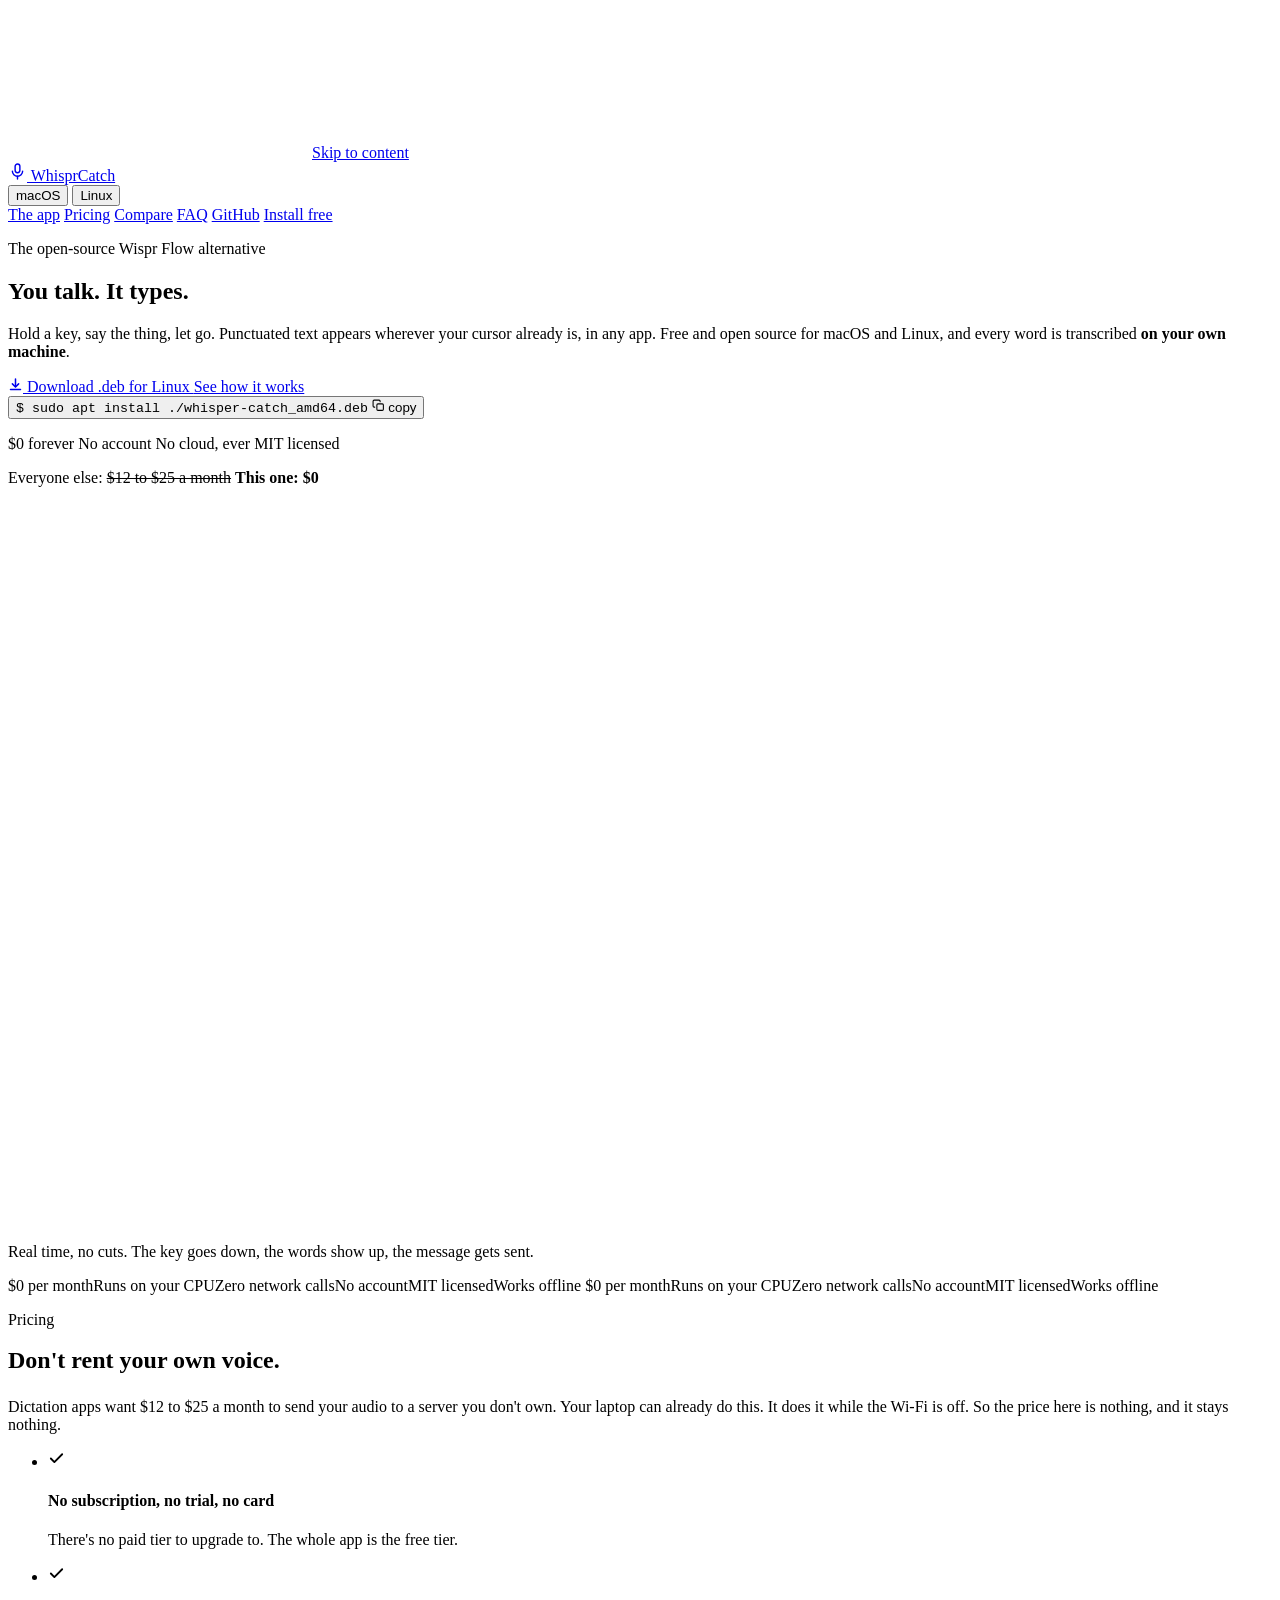
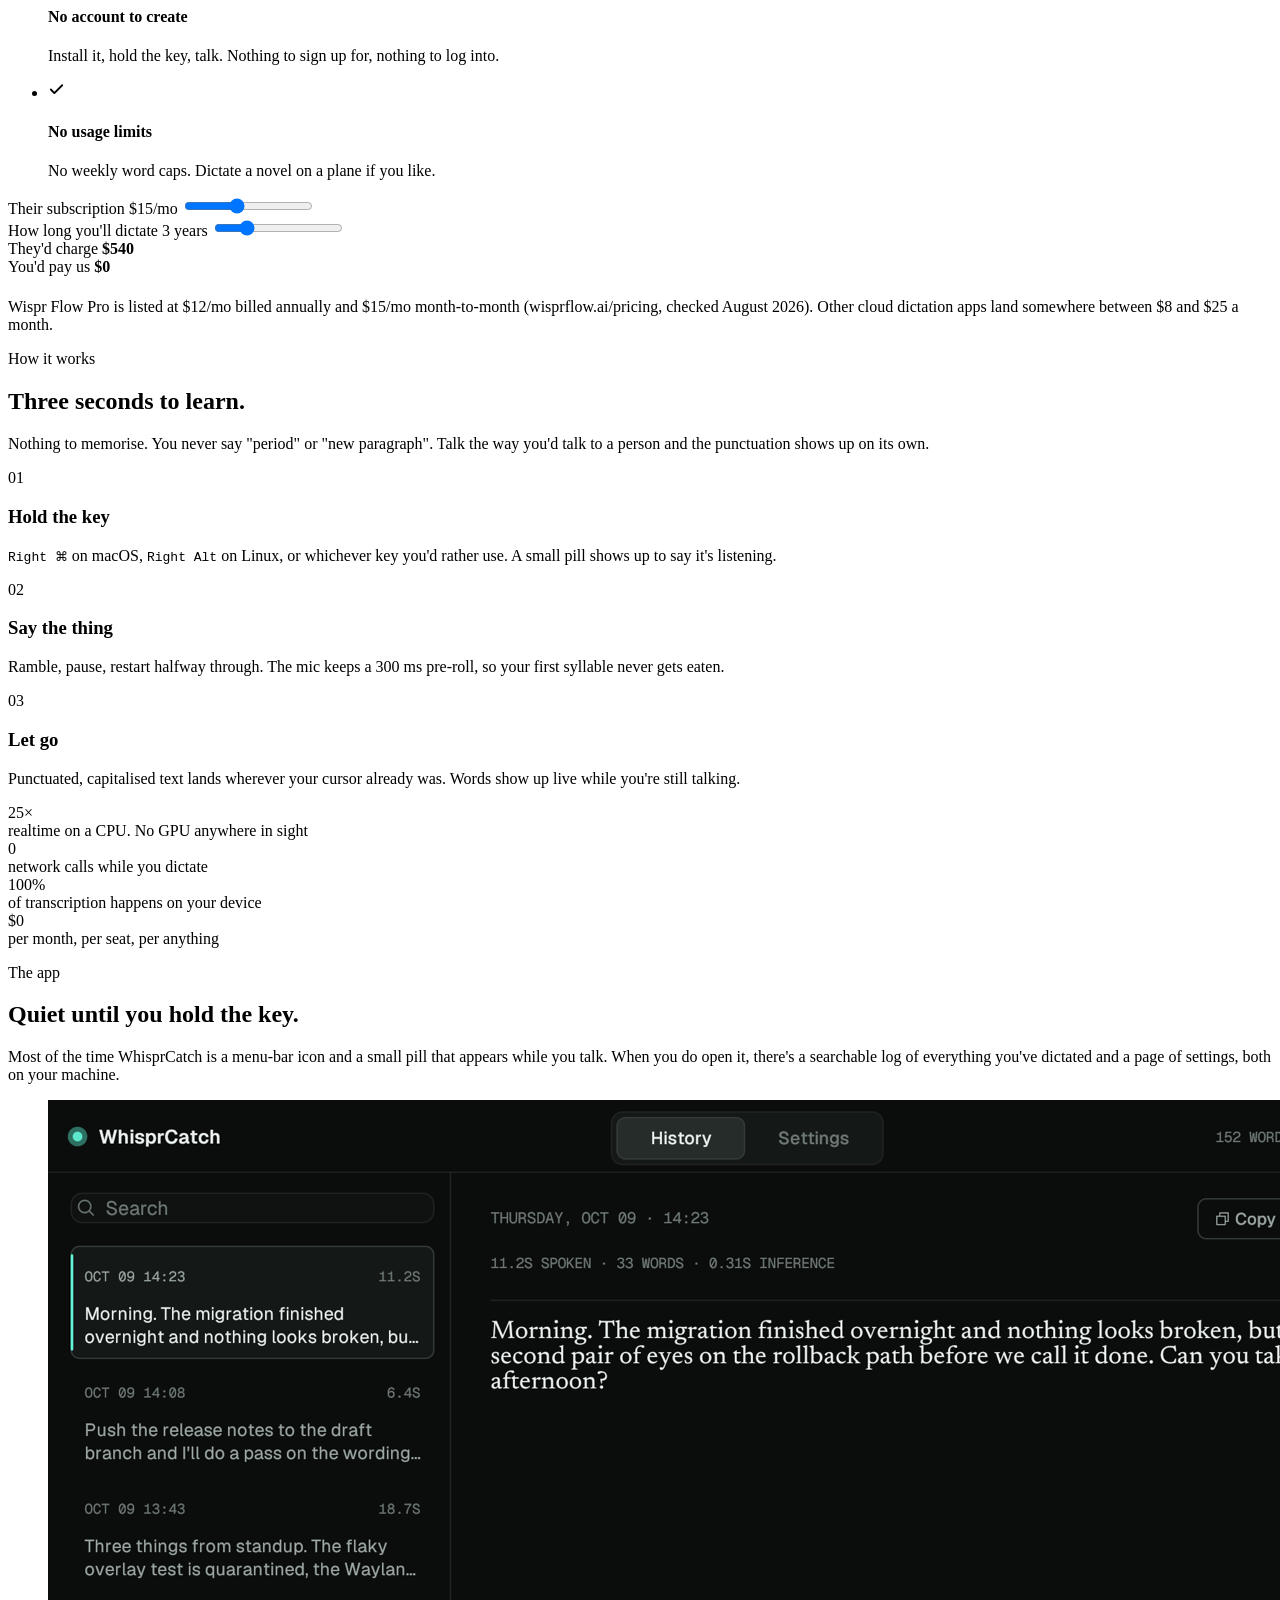
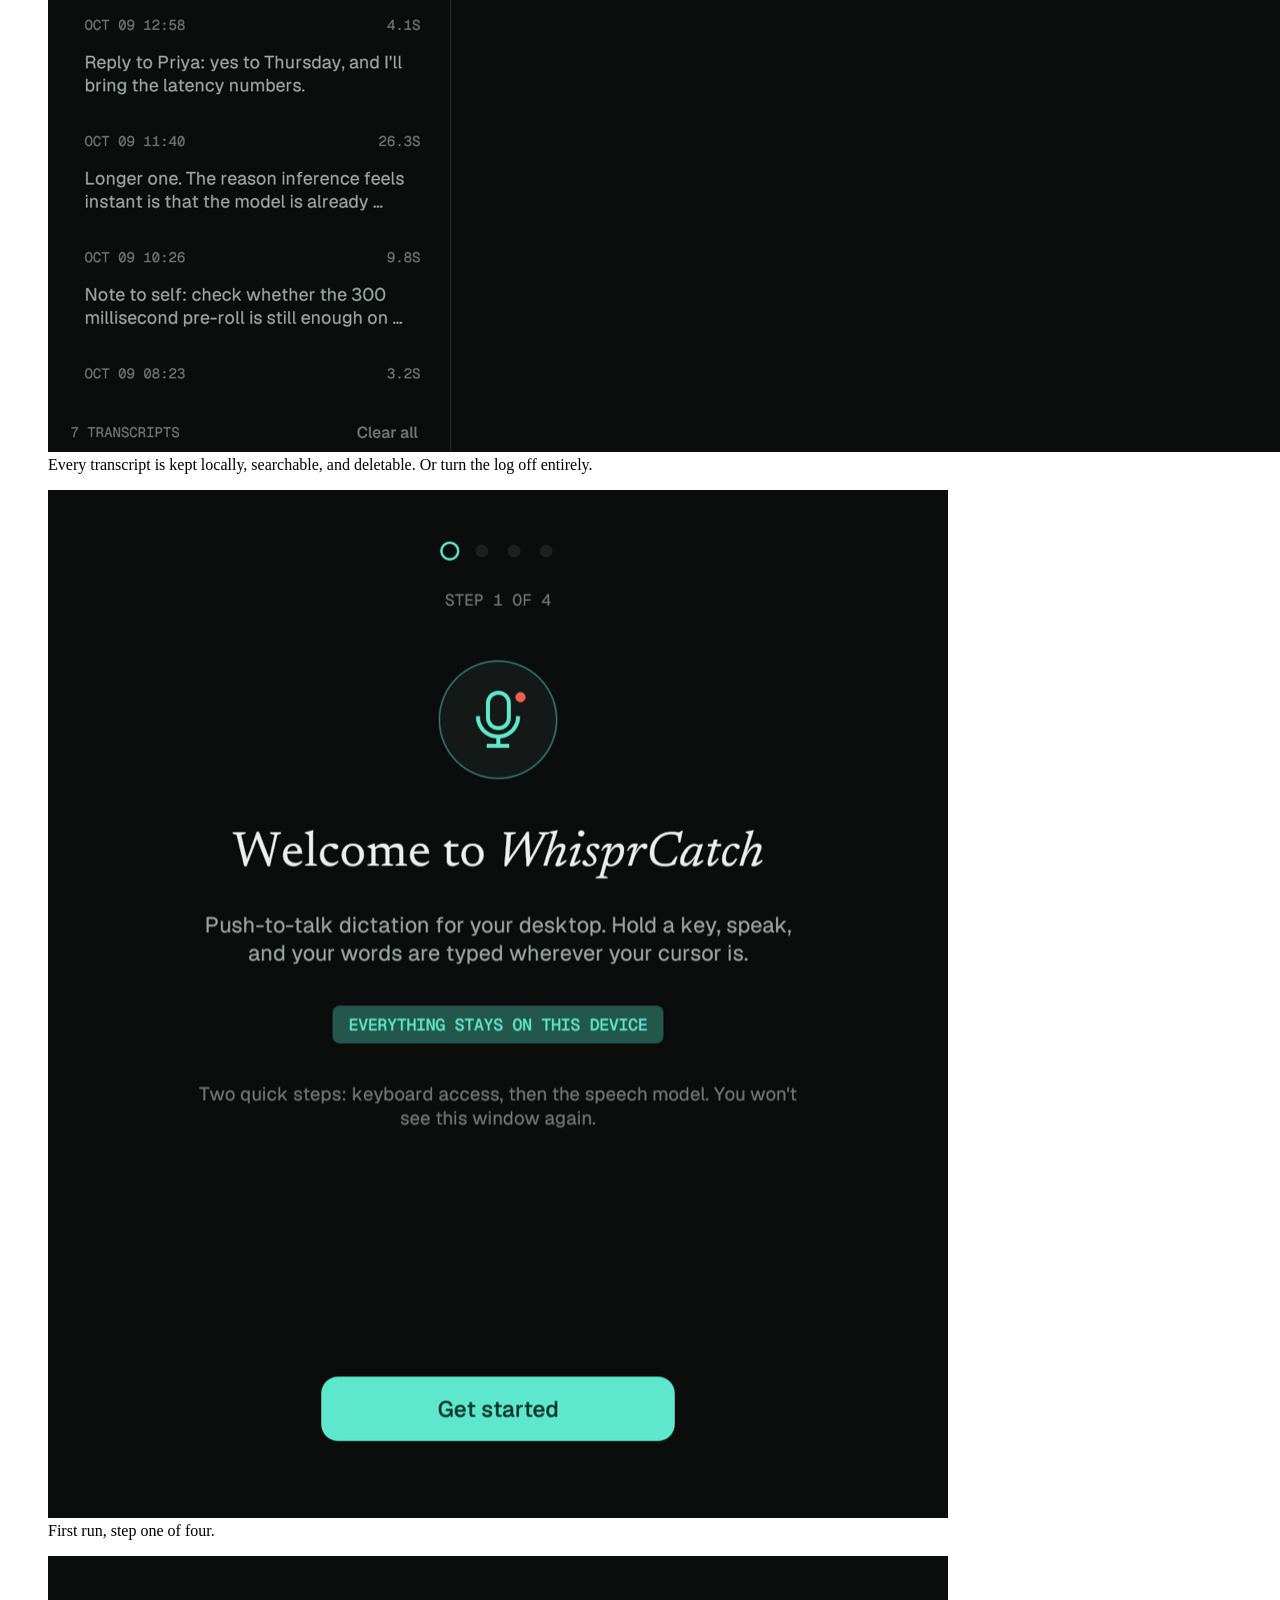
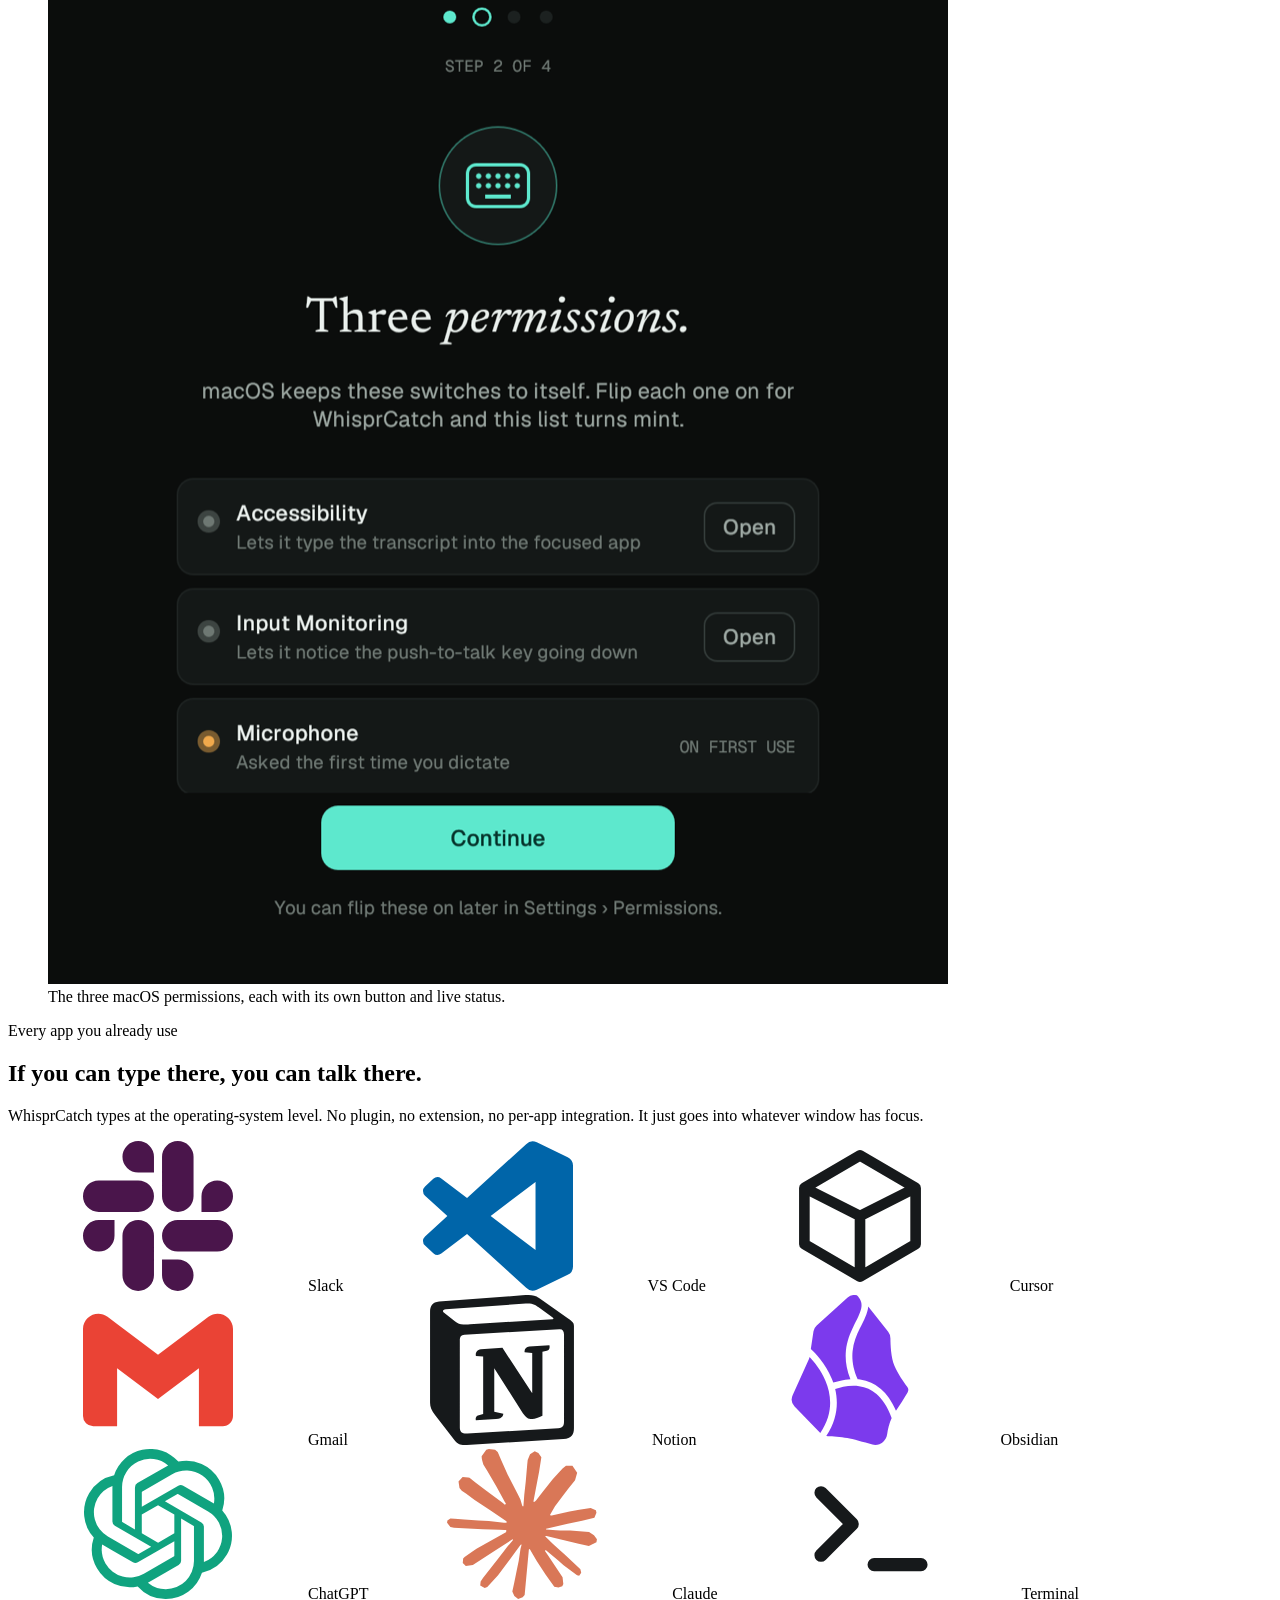
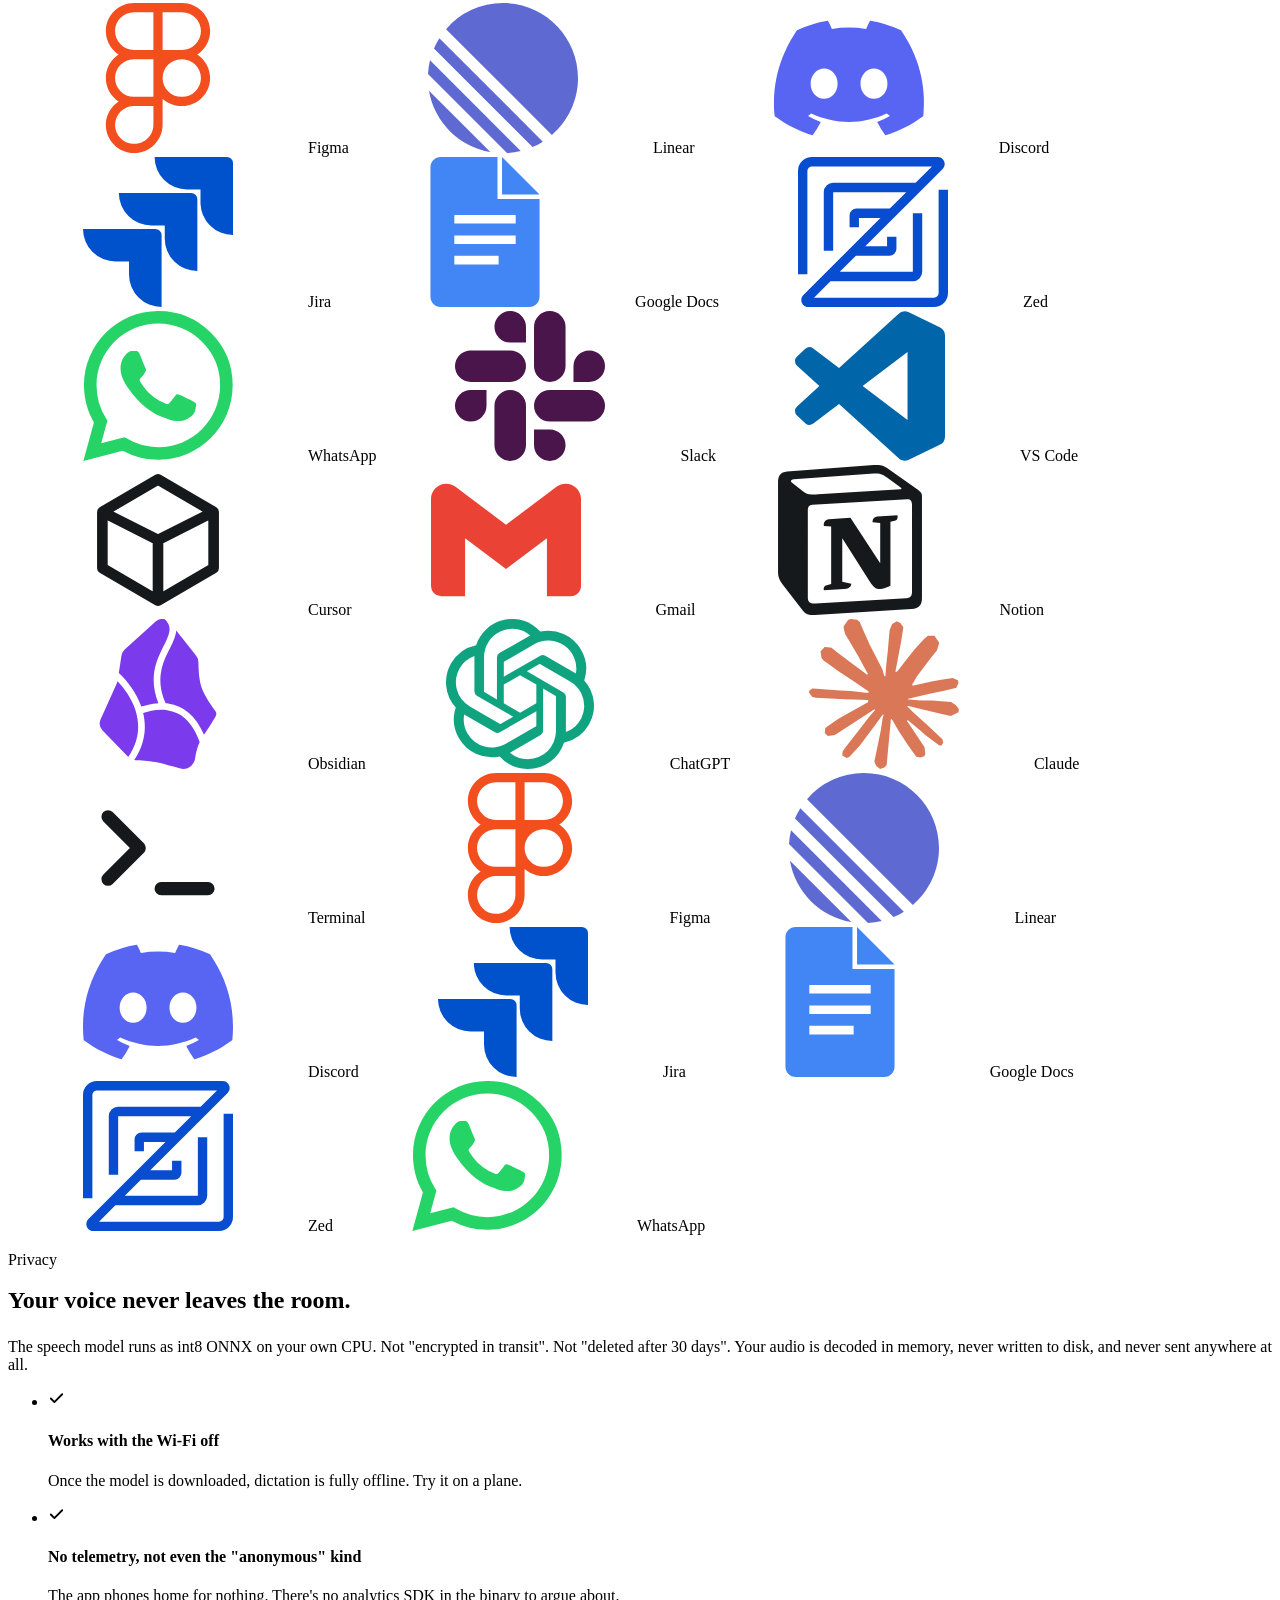
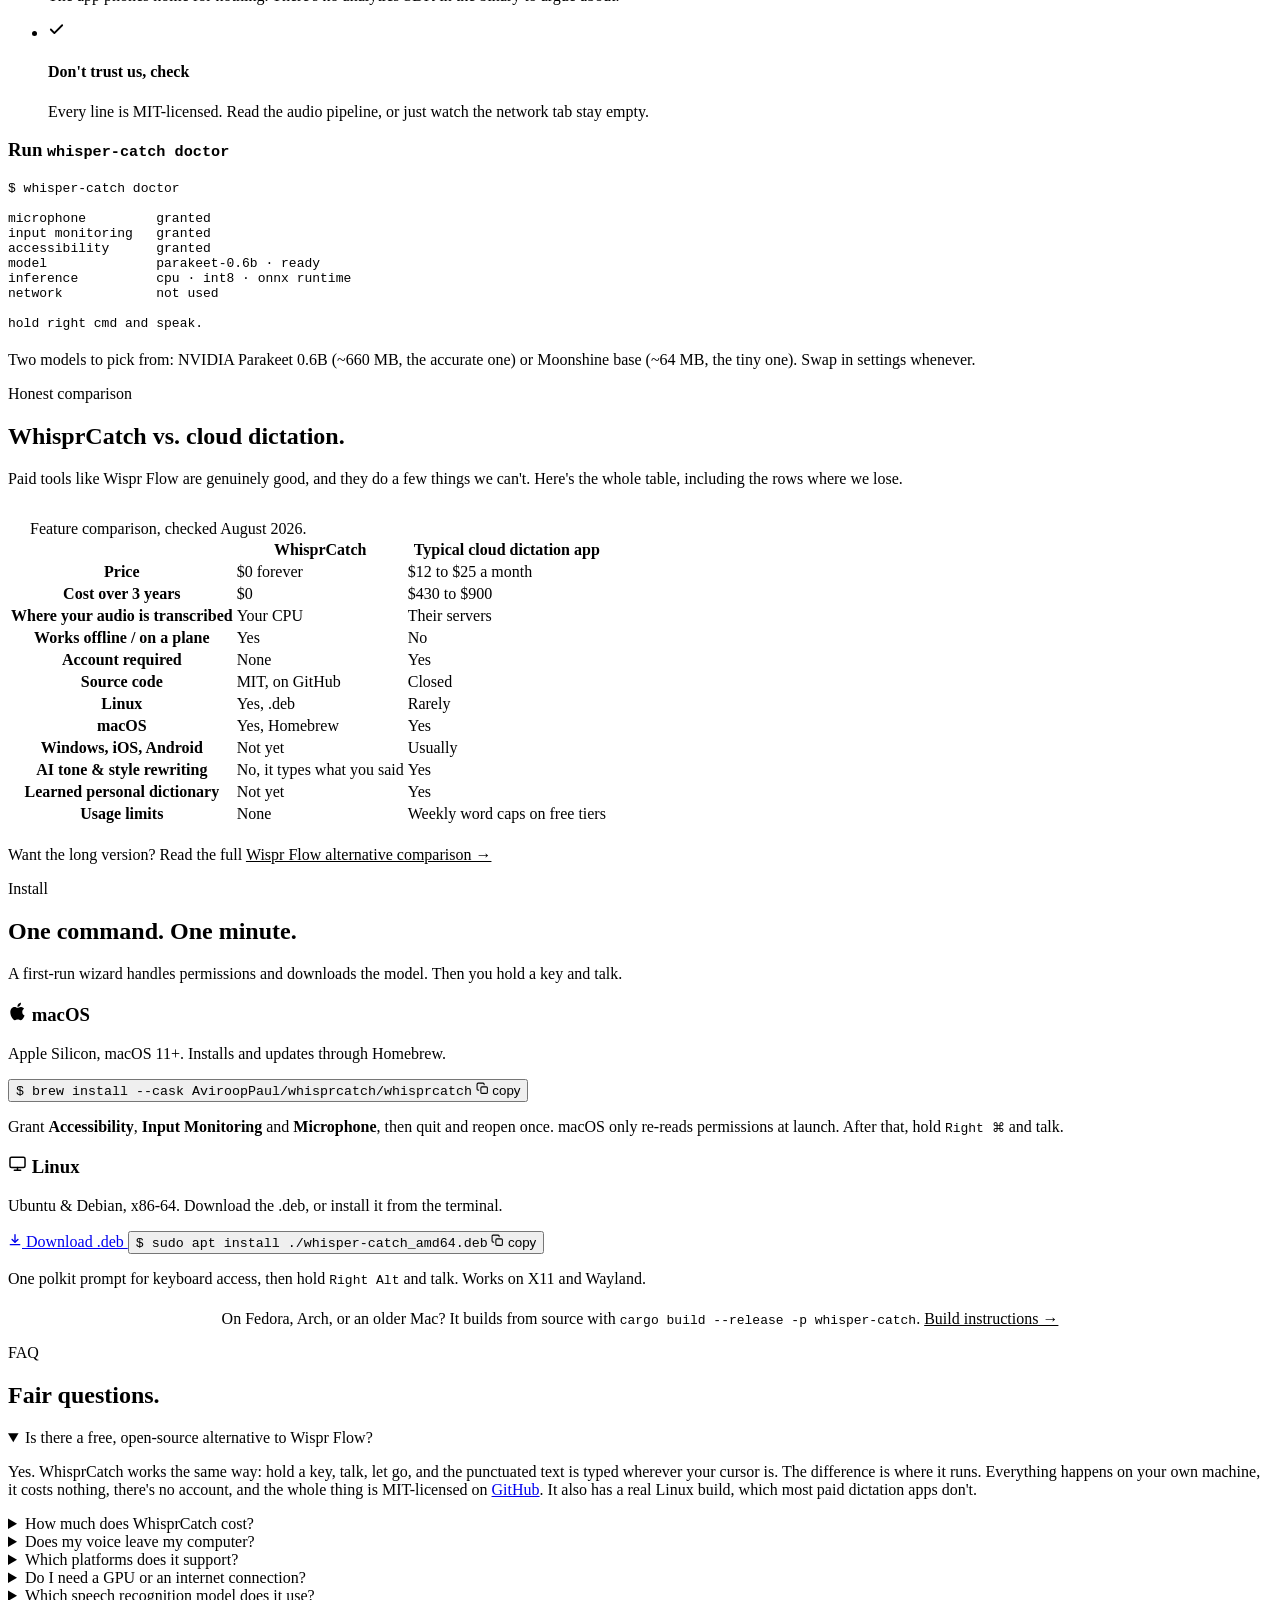
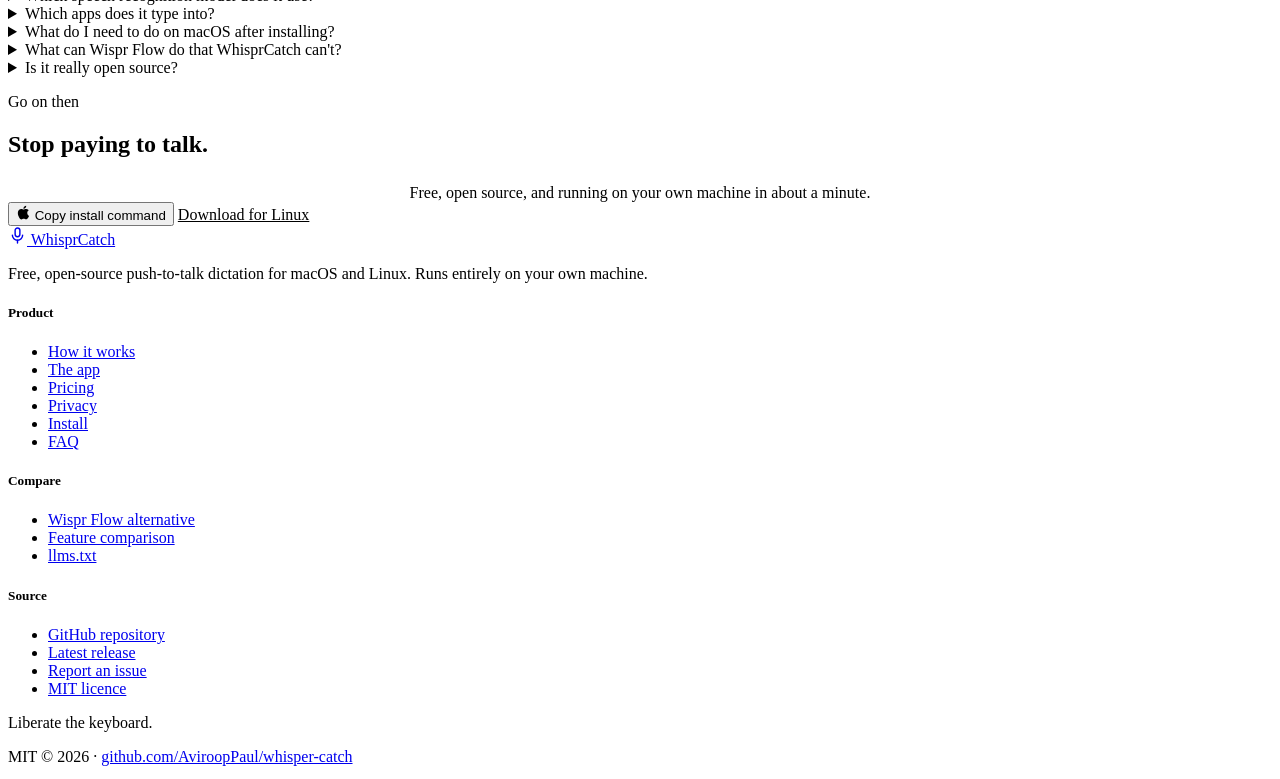
==== commit feadca55: "Modernise the app UI, rework first-run setup, publish screenshots The site and the app looked like t" ====
--- a/site/index.html
+++ b/site/index.html
@@ -3,10 +3,8 @@
 <head>
 <meta charset="utf-8">
 <meta name="viewport" content="width=device-width, initial-scale=1">
-<!-- Titles are cut at roughly 60 characters in results, so the phrase people
-     actually search for goes first, not in a trailing parenthetical. -->
-<title>Free Wispr Flow Alternative — Dictation for Mac &amp; Linux</title>
-<meta name="description" content="Open-source push-to-talk dictation for macOS and Linux. Hold a key, speak, and punctuated text lands in any app — on your own CPU. $0, no account.">
+<title>WhisprCatch: Free On-Device Dictation for macOS &amp; Linux (Open-Source Wispr Flow Alternative)</title>
+<meta name="description" content="Free, open-source push-to-talk dictation for macOS and Linux. Hold a key, speak, and punctuated text appears wherever your cursor is. Everything is transcribed on your own machine. $0 forever, no account, no cloud. The open-source Wispr Flow alternative.">
 <meta name="robots" content="index, follow, max-snippet:-1, max-image-preview:large, max-video-preview:-1">
 <link rel="canonical" href="https://whisper-catch.vercel.app/">
 <link rel="icon" href="assets/icon.svg" type="image/svg+xml">
@@ -294,6 +292,7 @@
     </div>
 
     <nav class="nav-links" aria-label="Main">
+      <a class="hide-sm" href="#app">The app</a>
       <a class="hide-sm" href="#price">Pricing</a>
       <a class="hide-sm" href="/wispr-flow-alternative/">Compare</a>
       <a class="hide-sm" href="#faq">FAQ</a>
@@ -485,6 +484,42 @@
       <div class="stat reveal" data-d="1"><div class="val" data-count="0" data-suffix="">0</div><div class="lbl">network calls while you dictate</div></div>
       <div class="stat reveal" data-d="2"><div class="val" data-count="100" data-suffix="%">100%</div><div class="lbl">of transcription happens on your device</div></div>
       <div class="stat reveal" data-d="3"><div class="val">$<span data-count="0">0</span></div><div class="lbl">per month, per seat, per anything</div></div>
+    </div>
+  </div>
+</section>
+
+<!-- ============================ the app ============================ -->
+<section class="band" id="app" aria-labelledby="app-title">
+  <div class="wrap">
+    <div class="head center">
+      <p class="eyebrow center reveal">The app</p>
+      <h2 class="reveal" data-d="1" id="app-title">Quiet until you <span class="it">hold the key.</span></h2>
+      <p class="lede reveal" data-d="2">
+        Most of the time WhisprCatch is a menu-bar icon and a small pill that
+        appears while you talk. When you do open it, there's a searchable log of
+        everything you've dictated and a page of settings, both on your machine.
+      </p>
+    </div>
+
+    <div class="shots">
+      <figure class="shot reveal">
+        <img src="assets/app-history.png" width="1400" height="952" loading="lazy"
+             alt="The WhisprCatch window on macOS: a searchable list of past transcripts on the left, the selected transcript on the right with its duration, word count and inference time.">
+        <figcaption>Every transcript is kept locally, searchable, and deletable. Or turn the log off entirely.</figcaption>
+      </figure>
+
+      <div class="shot-pair">
+        <figure class="shot reveal">
+          <img src="assets/setup-welcome.png" width="900" height="1028" loading="lazy"
+               alt="First-run setup, step one: a welcome screen explaining push-to-talk dictation.">
+          <figcaption>First run, step one of four.</figcaption>
+        </figure>
+        <figure class="shot reveal" data-d="1">
+          <img src="assets/setup-permissions.png" width="900" height="1028" loading="lazy"
+               alt="First-run setup, step two: a checklist of the three macOS permissions with live status and a button to open each System Settings pane.">
+          <figcaption>The three macOS permissions, each with its own button and live status.</figcaption>
+        </figure>
+      </div>
     </div>
   </div>
 </section>
@@ -800,6 +835,7 @@
         <h5>Product</h5>
         <ul>
           <li><a href="#how">How it works</a></li>
+          <li><a href="#app">The app</a></li>
           <li><a href="#price">Pricing</a></li>
           <li><a href="#privacy">Privacy</a></li>
           <li><a href="#install">Install</a></li>
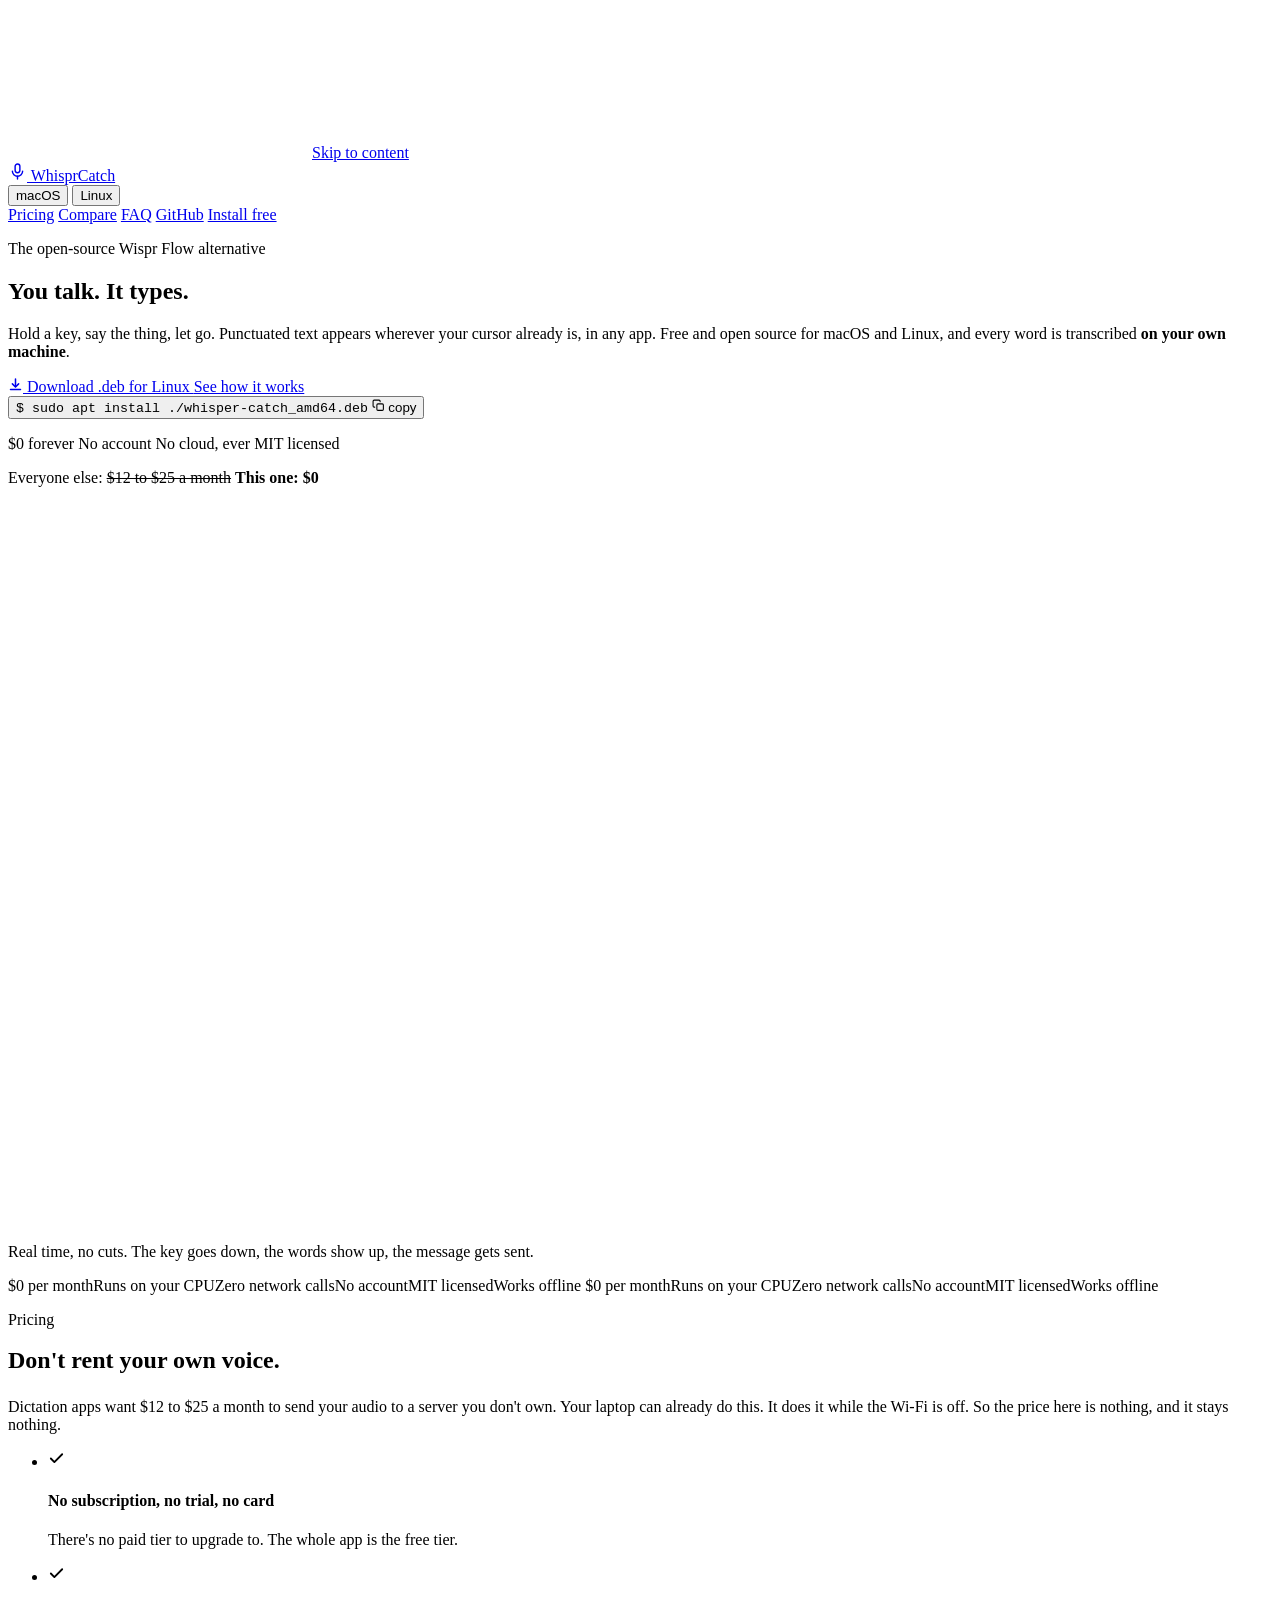
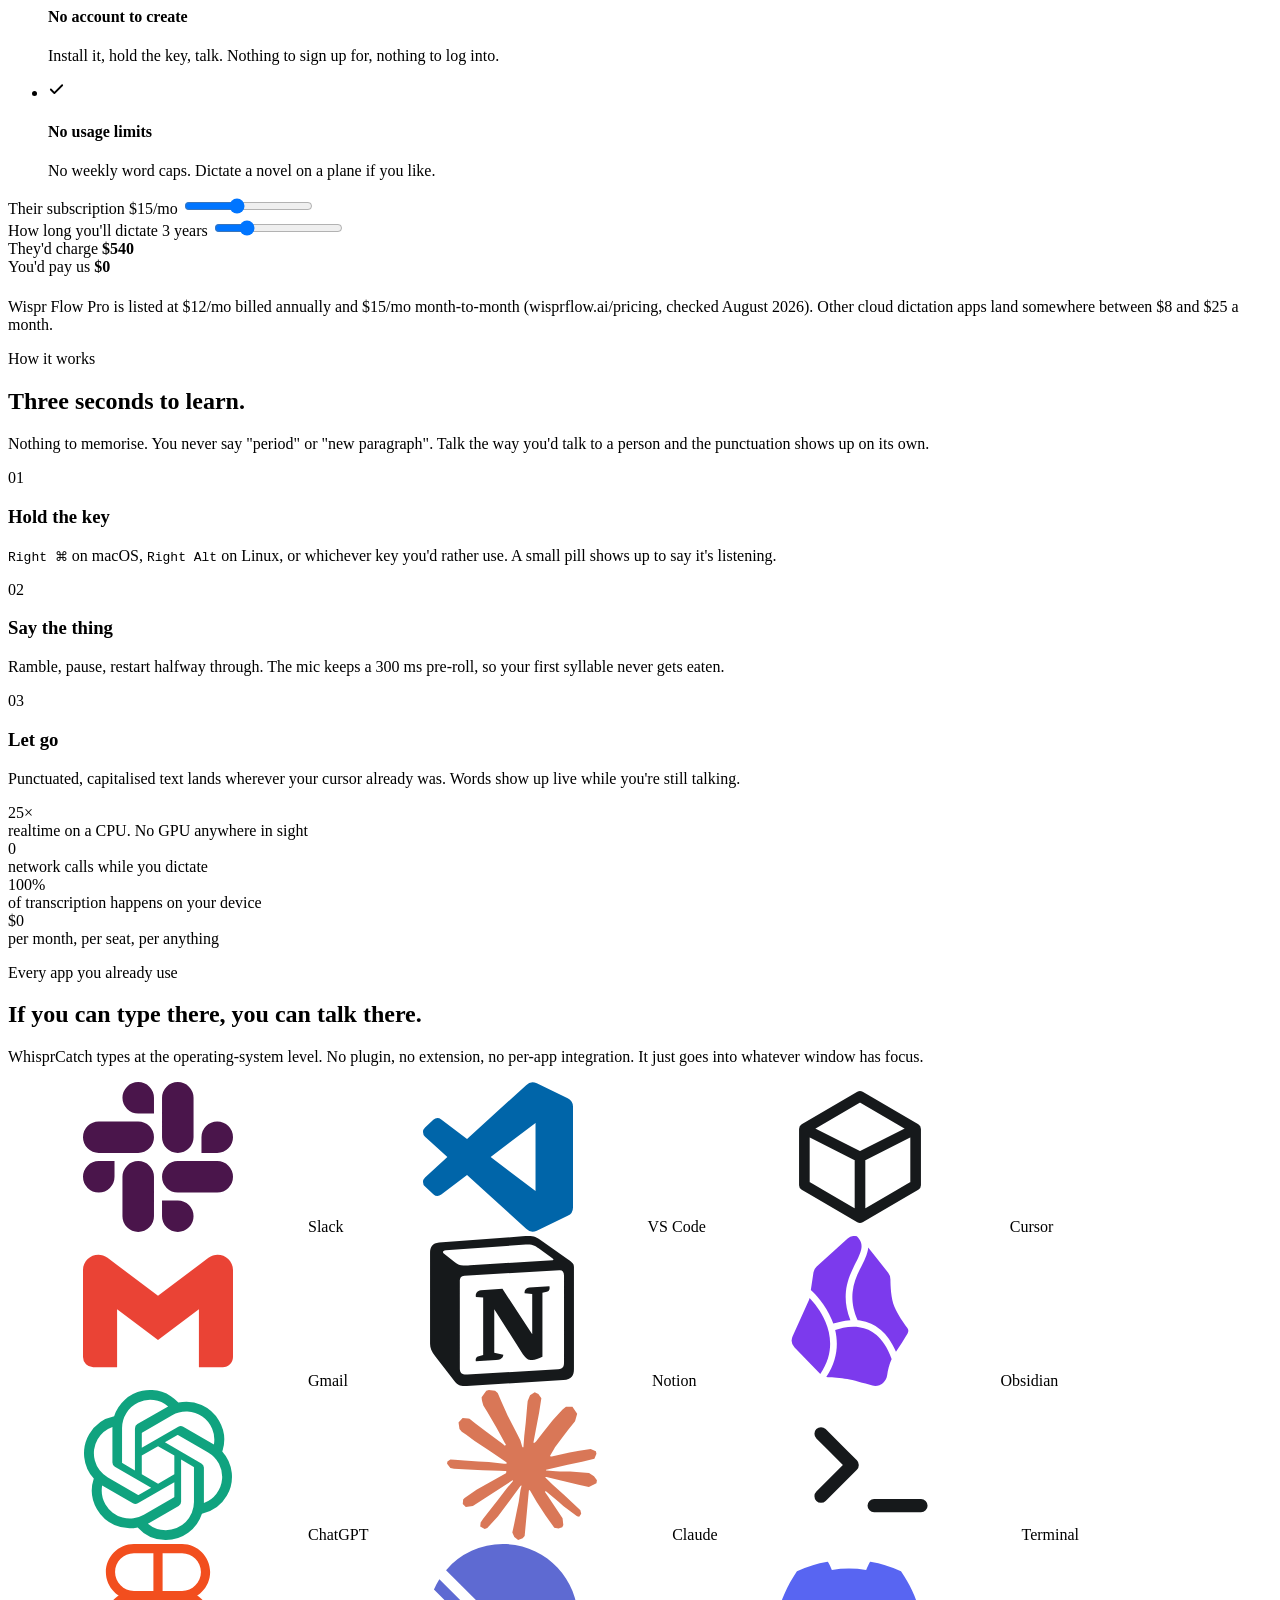
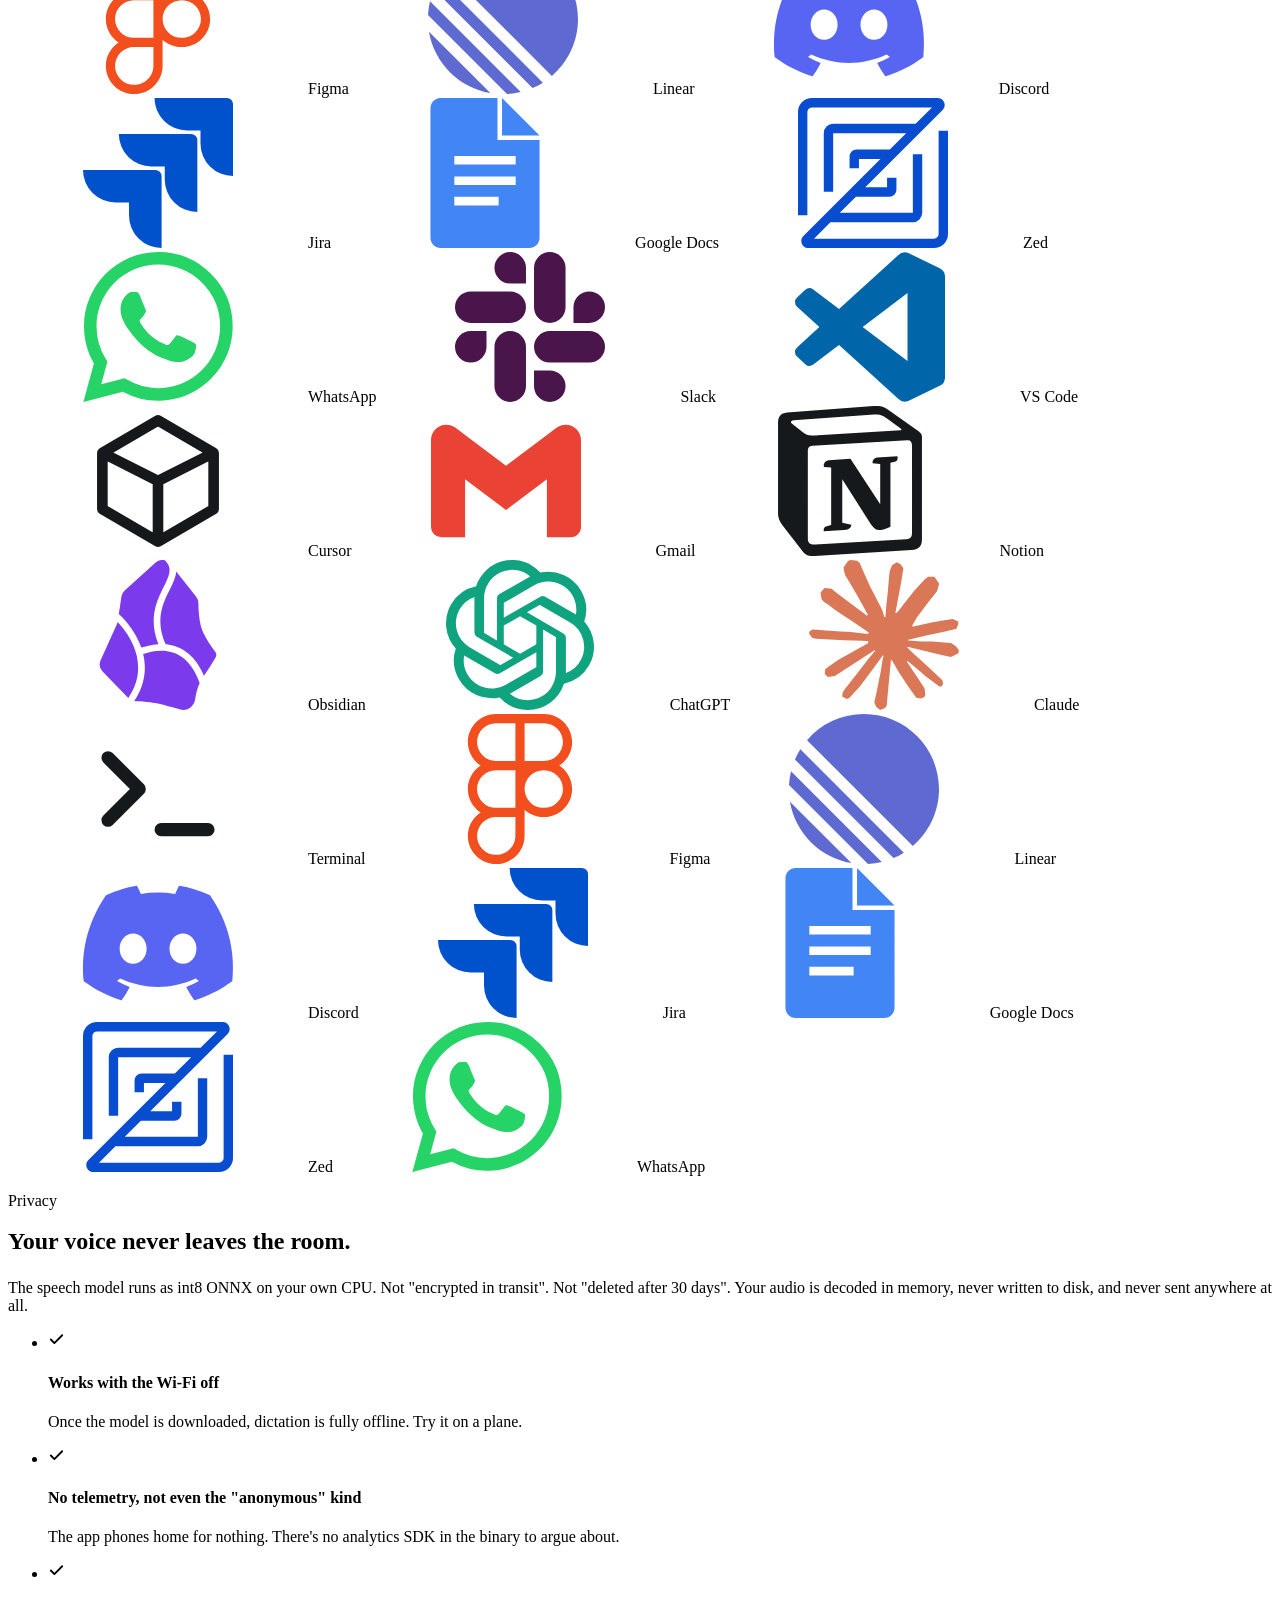
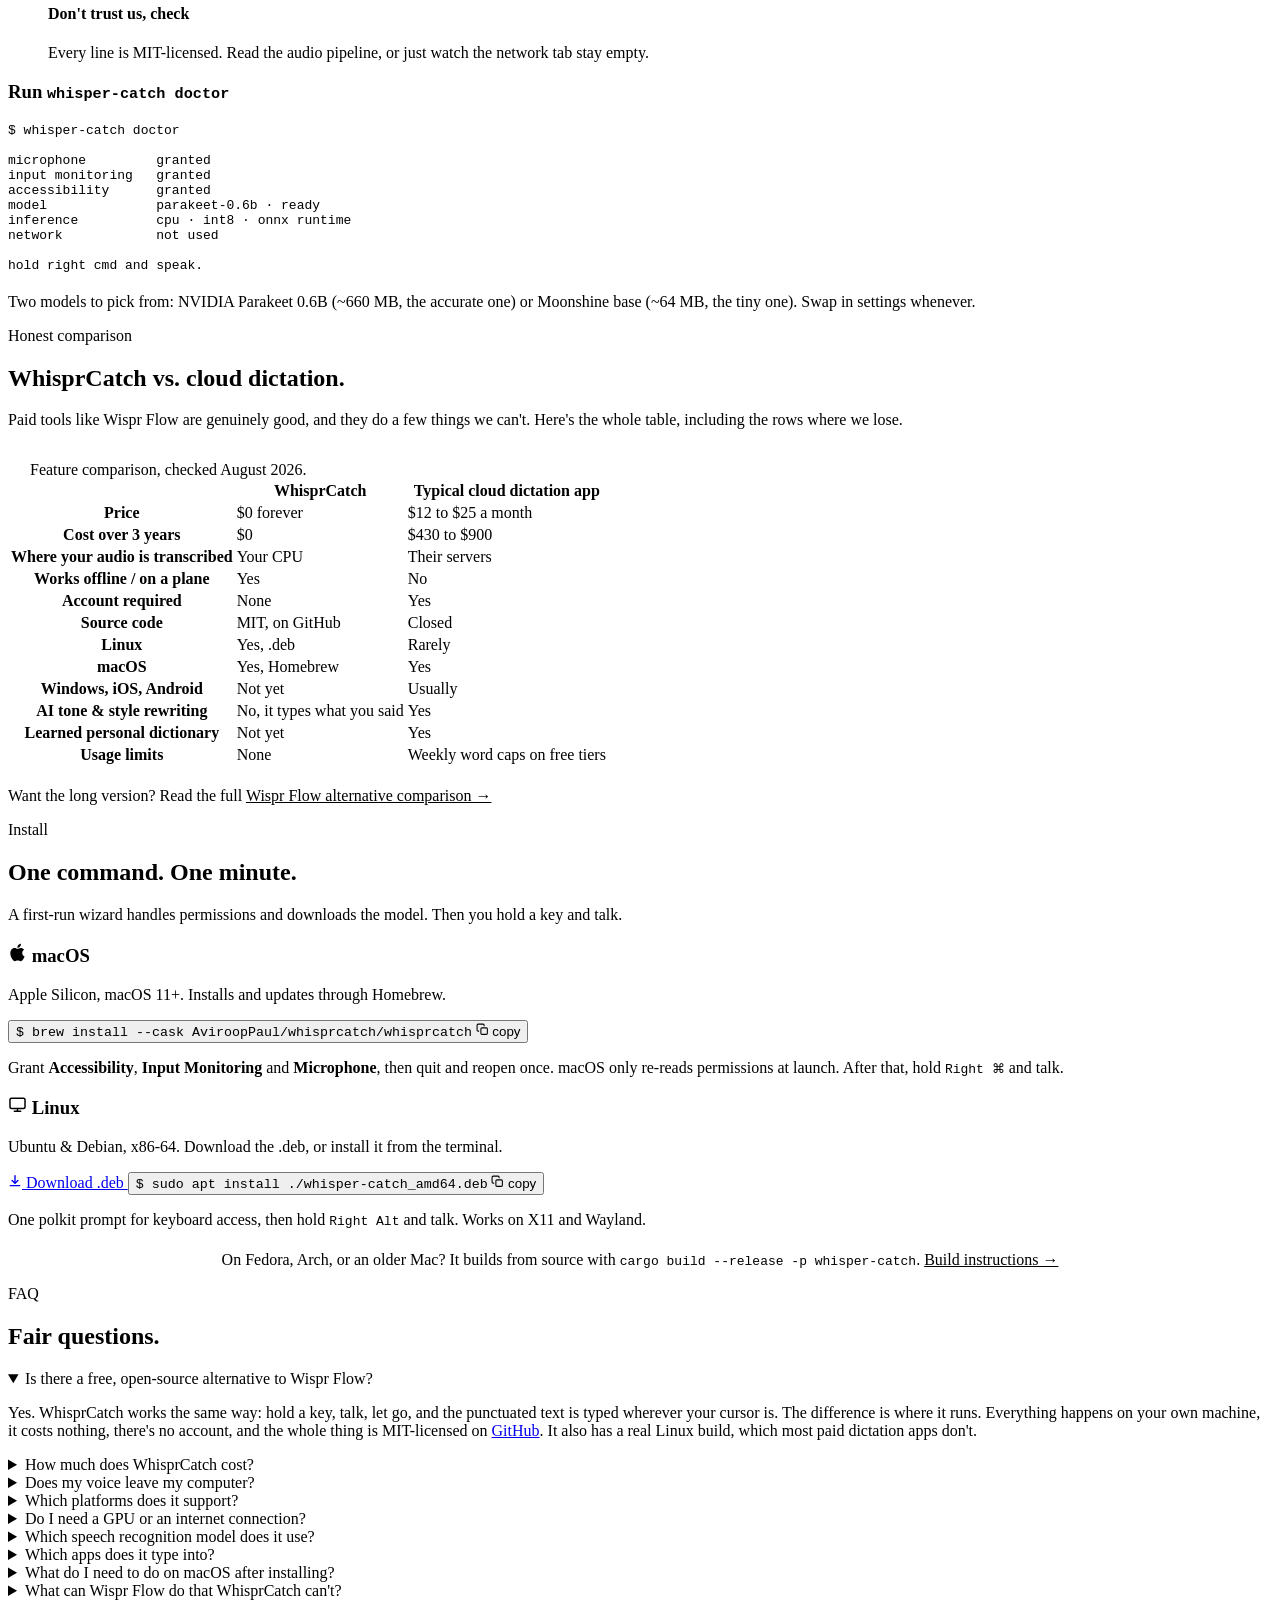
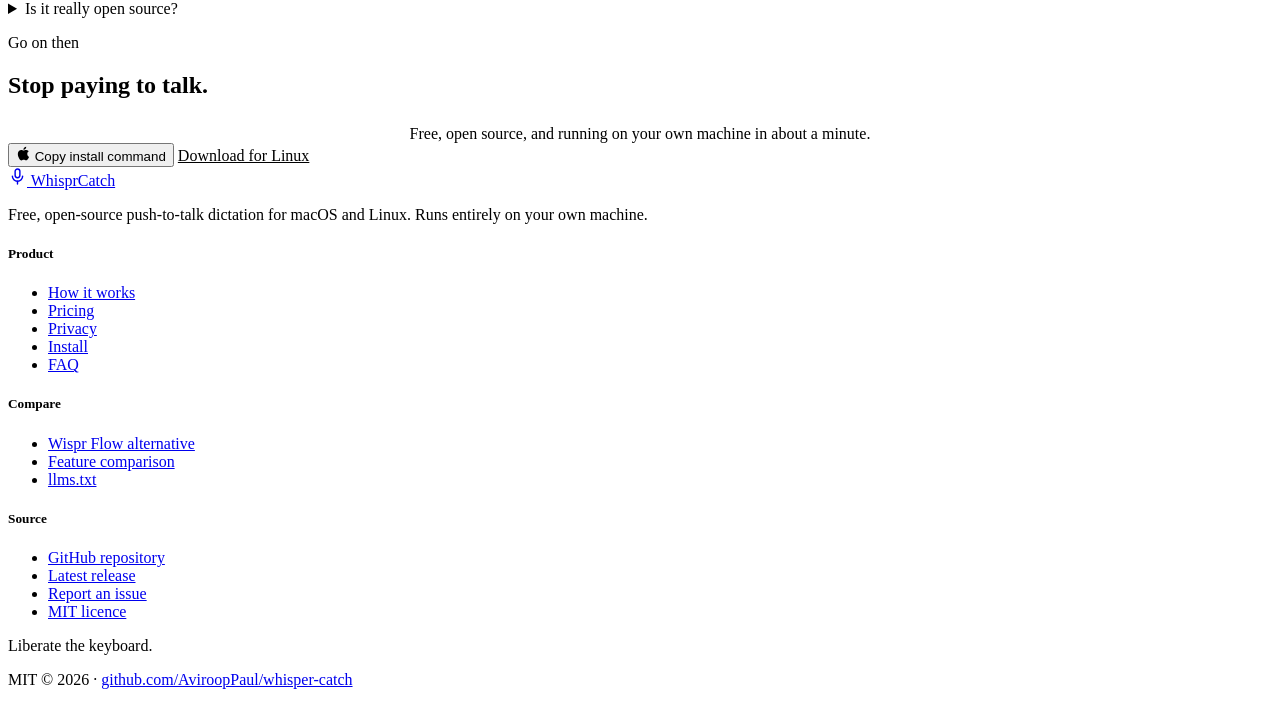
==== commit a700e56c: "Keep the app screenshots to the README The landing page is an argument, not a gallery: it goes hold " ====
--- a/site/index.html
+++ b/site/index.html
@@ -292,7 +292,6 @@
     </div>
 
     <nav class="nav-links" aria-label="Main">
-      <a class="hide-sm" href="#app">The app</a>
       <a class="hide-sm" href="#price">Pricing</a>
       <a class="hide-sm" href="/wispr-flow-alternative/">Compare</a>
       <a class="hide-sm" href="#faq">FAQ</a>
@@ -484,42 +483,6 @@
       <div class="stat reveal" data-d="1"><div class="val" data-count="0" data-suffix="">0</div><div class="lbl">network calls while you dictate</div></div>
       <div class="stat reveal" data-d="2"><div class="val" data-count="100" data-suffix="%">100%</div><div class="lbl">of transcription happens on your device</div></div>
       <div class="stat reveal" data-d="3"><div class="val">$<span data-count="0">0</span></div><div class="lbl">per month, per seat, per anything</div></div>
-    </div>
-  </div>
-</section>
-
-<!-- ============================ the app ============================ -->
-<section class="band" id="app" aria-labelledby="app-title">
-  <div class="wrap">
-    <div class="head center">
-      <p class="eyebrow center reveal">The app</p>
-      <h2 class="reveal" data-d="1" id="app-title">Quiet until you <span class="it">hold the key.</span></h2>
-      <p class="lede reveal" data-d="2">
-        Most of the time WhisprCatch is a menu-bar icon and a small pill that
-        appears while you talk. When you do open it, there's a searchable log of
-        everything you've dictated and a page of settings, both on your machine.
-      </p>
-    </div>
-
-    <div class="shots">
-      <figure class="shot reveal">
-        <img src="assets/app-history.png" width="1400" height="952" loading="lazy"
-             alt="The WhisprCatch window on macOS: a searchable list of past transcripts on the left, the selected transcript on the right with its duration, word count and inference time.">
-        <figcaption>Every transcript is kept locally, searchable, and deletable. Or turn the log off entirely.</figcaption>
-      </figure>
-
-      <div class="shot-pair">
-        <figure class="shot reveal">
-          <img src="assets/setup-welcome.png" width="900" height="1028" loading="lazy"
-               alt="First-run setup, step one: a welcome screen explaining push-to-talk dictation.">
-          <figcaption>First run, step one of four.</figcaption>
-        </figure>
-        <figure class="shot reveal" data-d="1">
-          <img src="assets/setup-permissions.png" width="900" height="1028" loading="lazy"
-               alt="First-run setup, step two: a checklist of the three macOS permissions with live status and a button to open each System Settings pane.">
-          <figcaption>The three macOS permissions, each with its own button and live status.</figcaption>
-        </figure>
-      </div>
     </div>
   </div>
 </section>
@@ -835,7 +798,6 @@
         <h5>Product</h5>
         <ul>
           <li><a href="#how">How it works</a></li>
-          <li><a href="#app">The app</a></li>
           <li><a href="#price">Pricing</a></li>
           <li><a href="#privacy">Privacy</a></li>
           <li><a href="#install">Install</a></li>
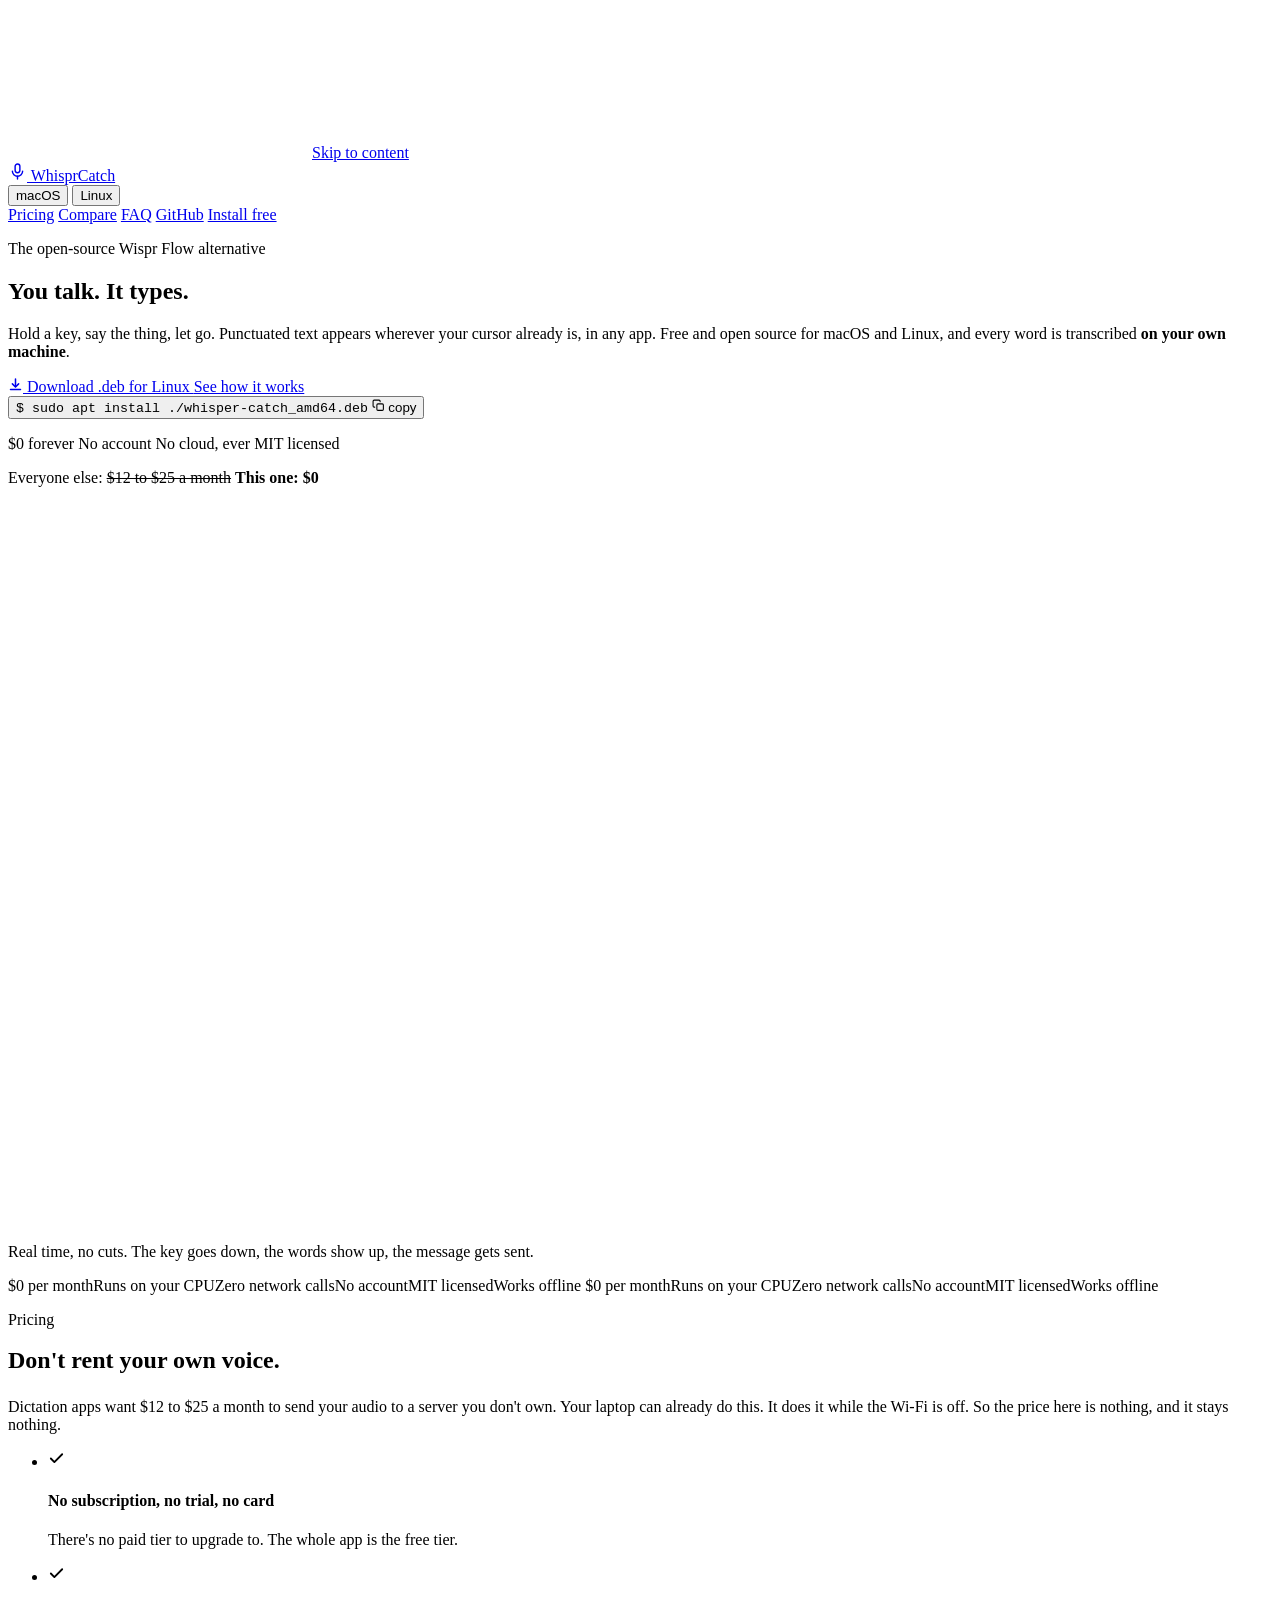
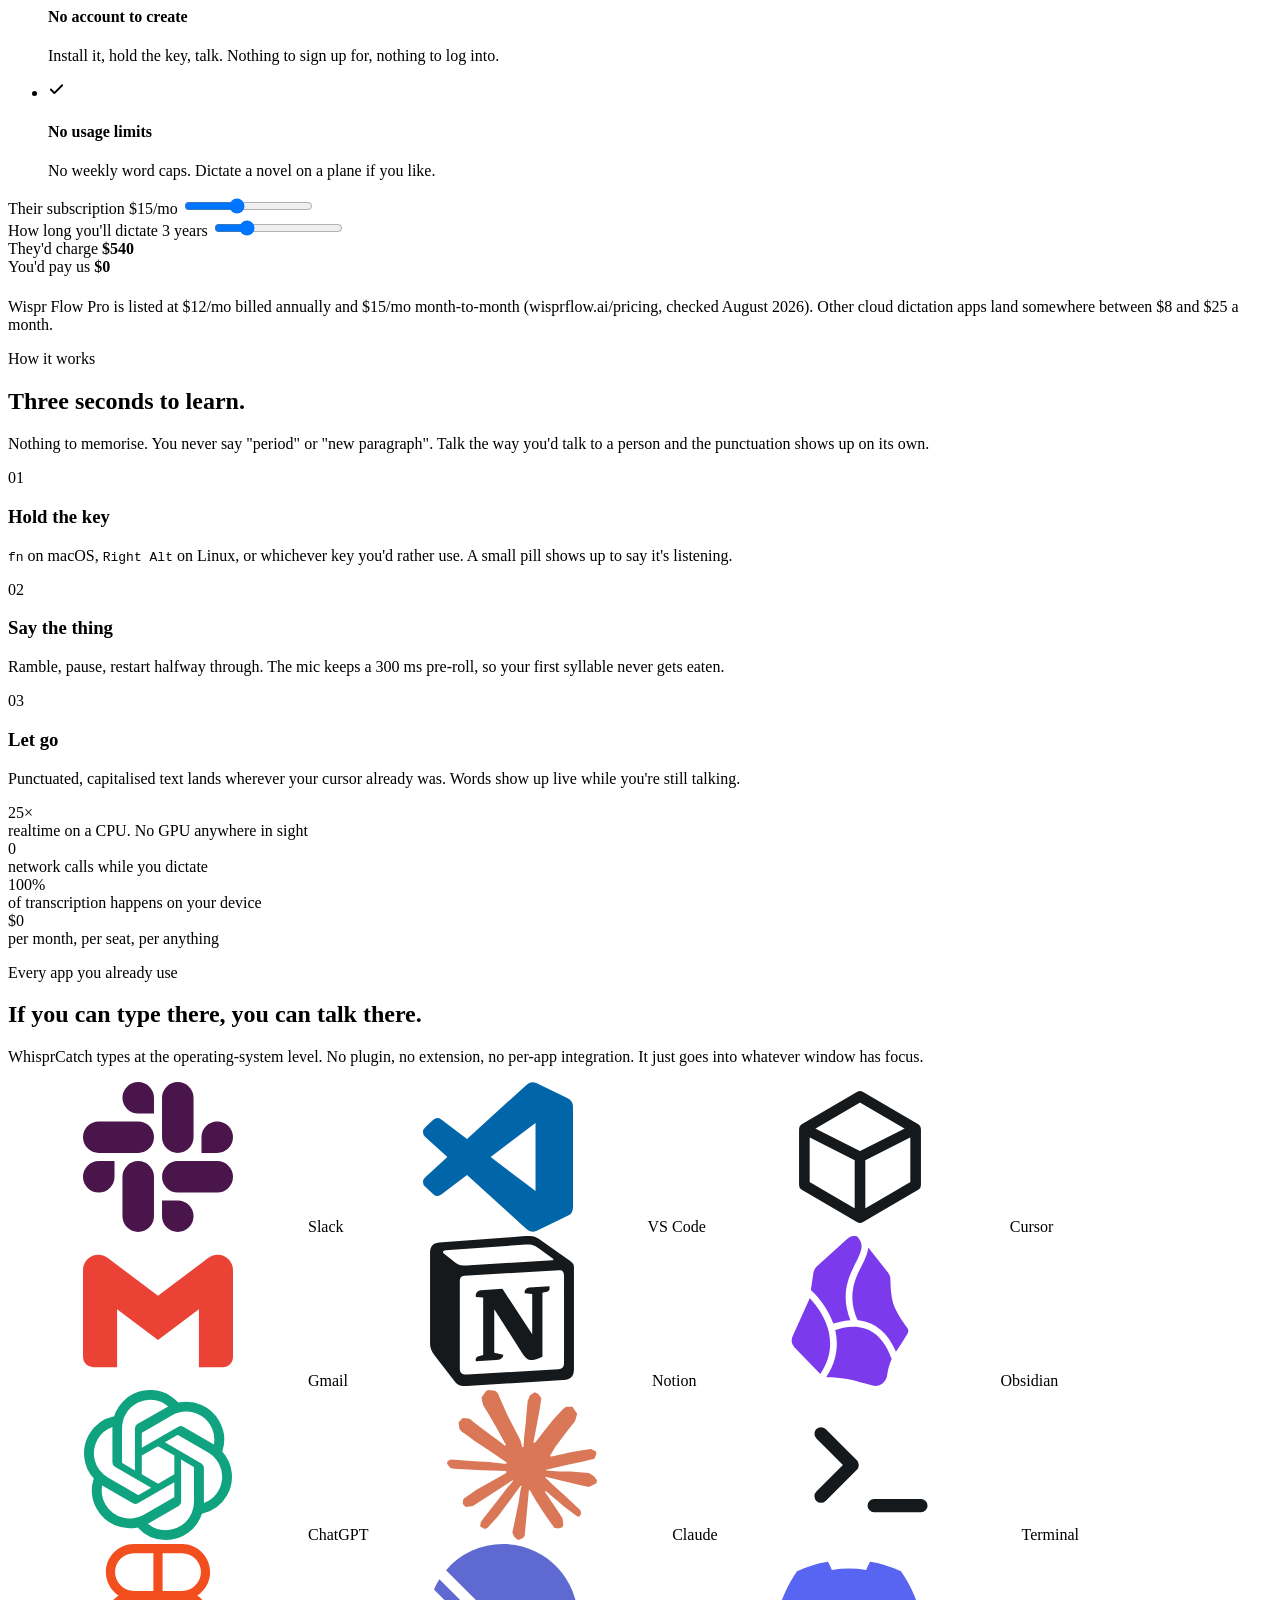
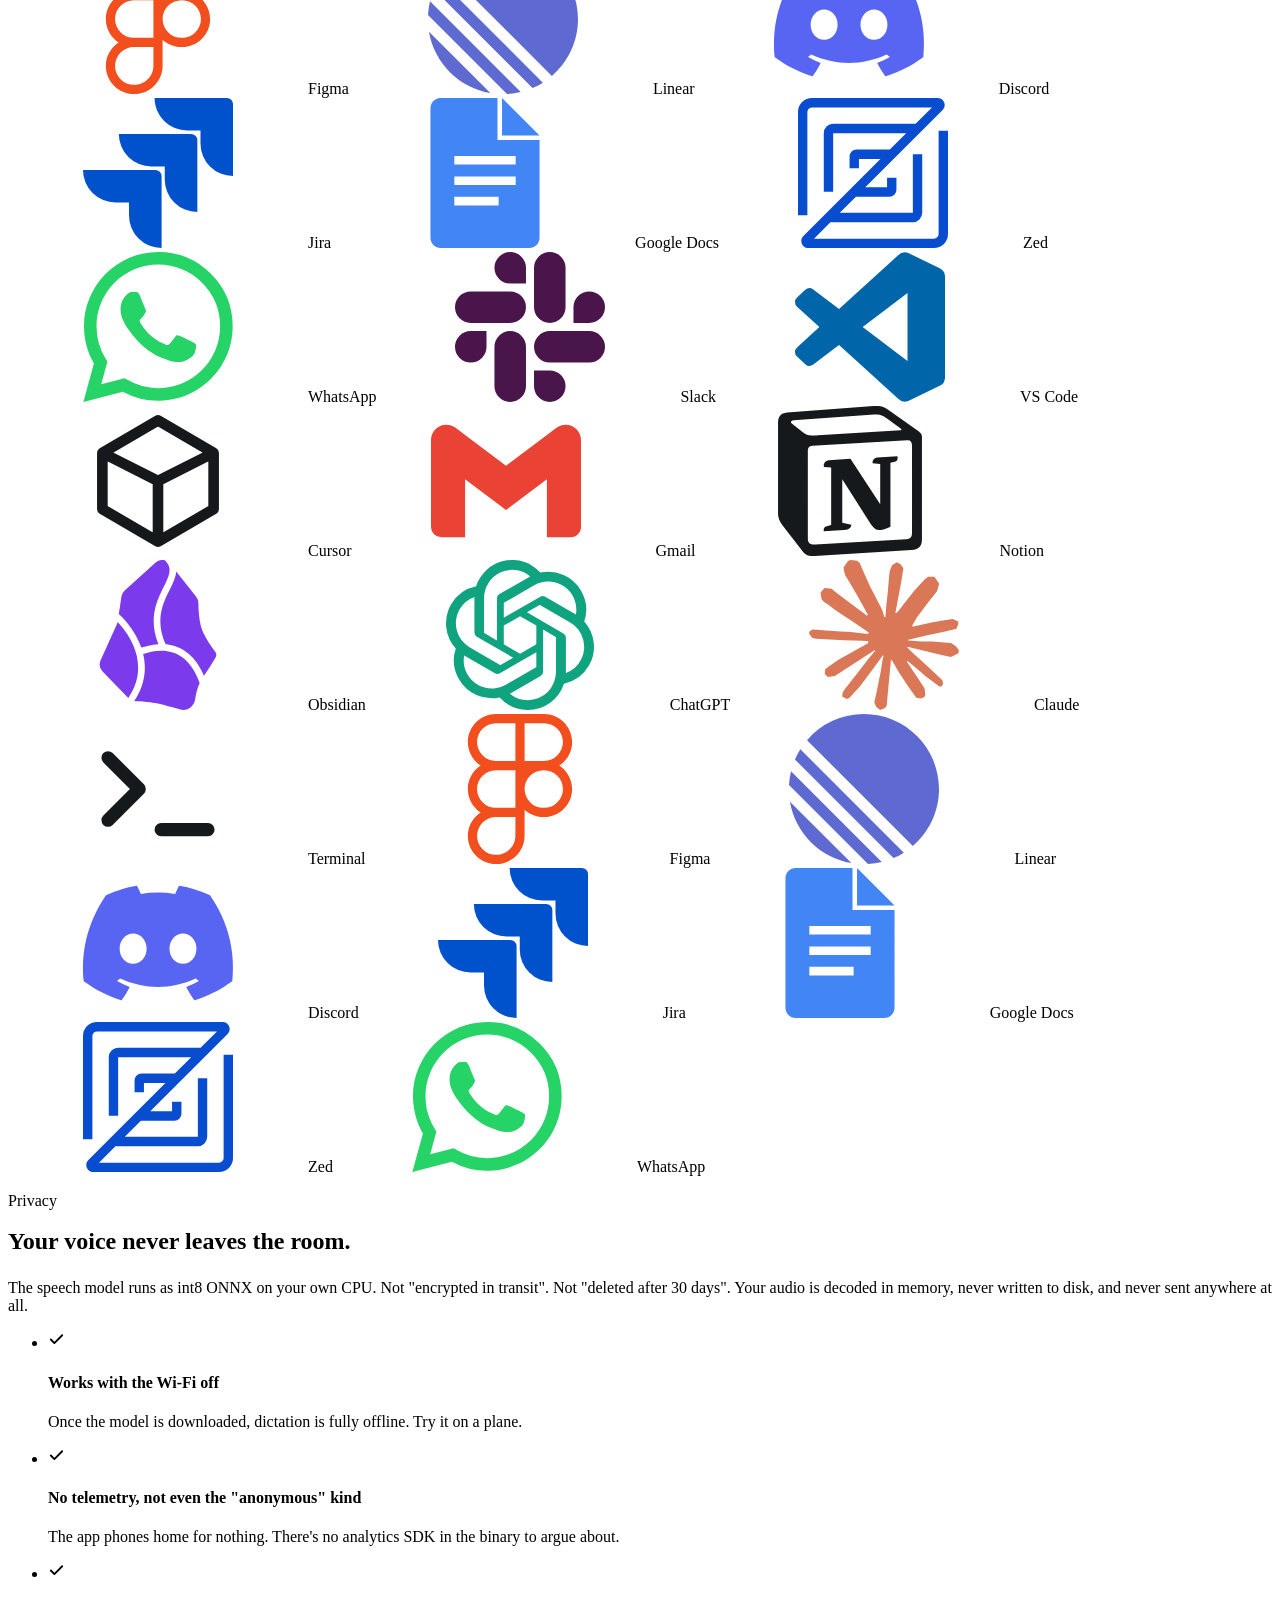
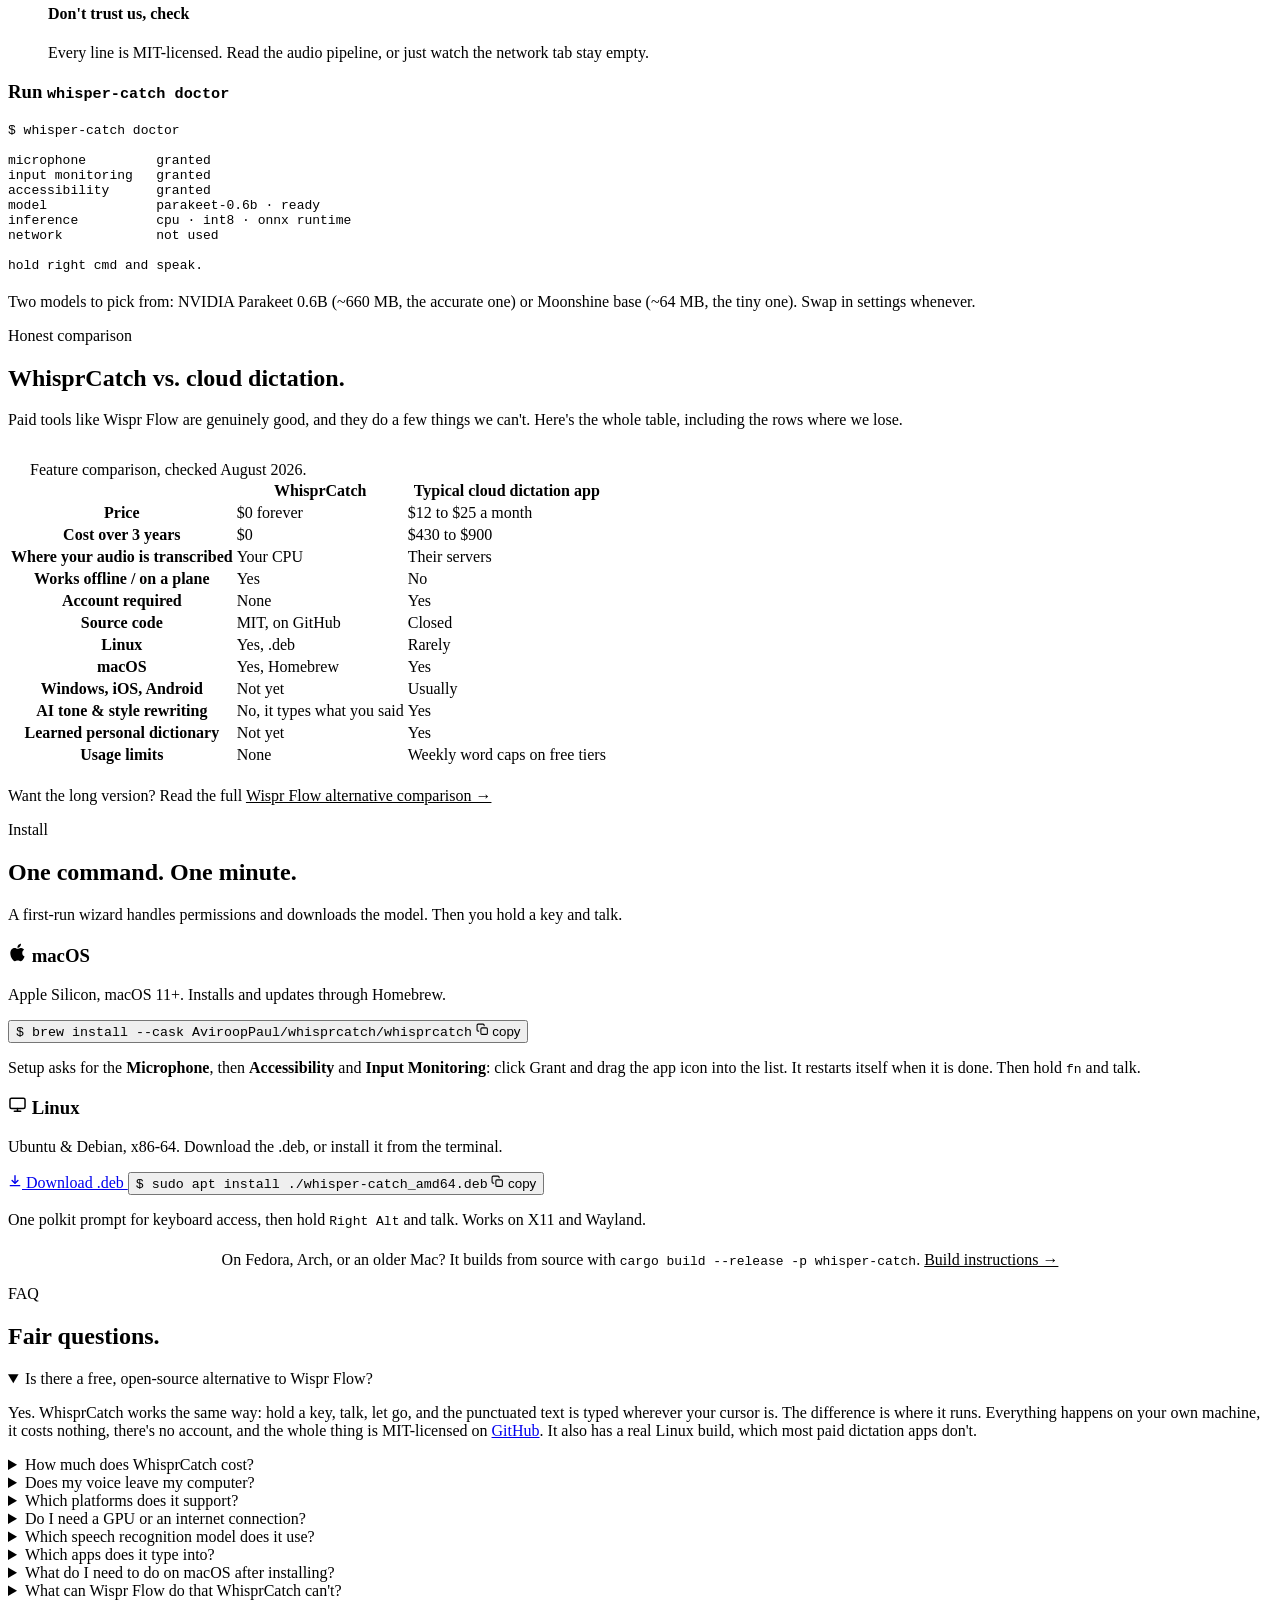
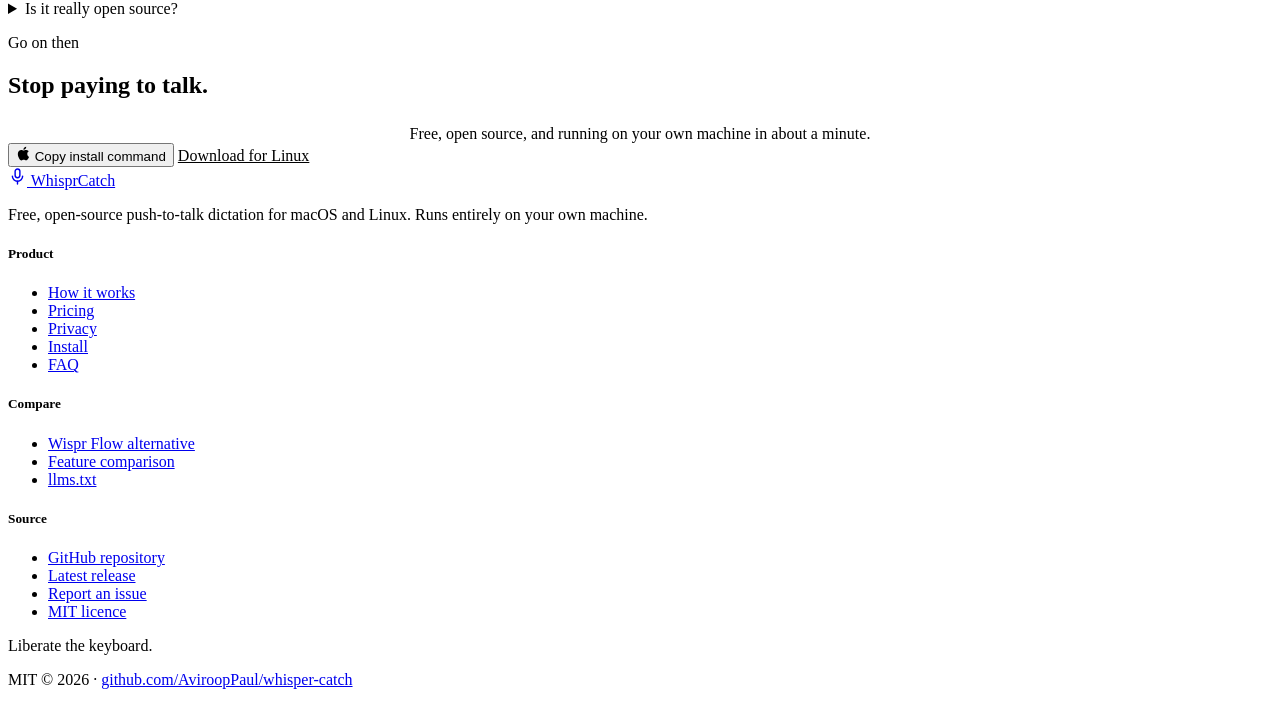
==== commit 659615a4: "Pill hover controls, focus that stays put, drag helper everywhere; site and 0.5.0 Pill - No LED: the" ====
--- a/site/index.html
+++ b/site/index.html
@@ -3,8 +3,10 @@
 <head>
 <meta charset="utf-8">
 <meta name="viewport" content="width=device-width, initial-scale=1">
-<title>WhisprCatch: Free On-Device Dictation for macOS &amp; Linux (Open-Source Wispr Flow Alternative)</title>
-<meta name="description" content="Free, open-source push-to-talk dictation for macOS and Linux. Hold a key, speak, and punctuated text appears wherever your cursor is. Everything is transcribed on your own machine. $0 forever, no account, no cloud. The open-source Wispr Flow alternative.">
+<!-- Titles are cut at roughly 60 characters in results, so the phrase people
+     actually search for goes first, not in a trailing parenthetical. -->
+<title>Free Wispr Flow Alternative — Dictation for Mac &amp; Linux</title>
+<meta name="description" content="Open-source push-to-talk dictation for macOS and Linux. Hold a key, speak, and punctuated text lands in any app — on your own CPU. $0, no account.">
 <meta name="robots" content="index, follow, max-snippet:-1, max-image-preview:large, max-video-preview:-1">
 <link rel="canonical" href="https://whisper-catch.vercel.app/">
 <link rel="icon" href="assets/icon.svg" type="image/svg+xml">
@@ -146,13 +148,13 @@
         },
         {
           "@type": "HowToStep",
-          "name": "Quit and reopen",
-          "text": "macOS only re-reads permissions when an app starts, so quit and reopen WhisprCatch once."
+          "name": "Let setup restart it",
+          "text": "Setup restarts WhisprCatch once it has the permissions, because macOS only applies some of them to a fresh launch."
         },
         {
           "@type": "HowToStep",
           "name": "Dictate",
-          "text": "Hold Right Command, speak, and release. Punctuated text is typed wherever your cursor is."
+          "text": "Hold fn, speak, and release. Punctuated text is typed wherever your cursor is."
         }
       ]
     },
@@ -221,7 +223,7 @@
           "name": "What do I need to do on macOS after installing?",
           "acceptedAnswer": {
             "@type": "Answer",
-            "text": "Grant three permissions (Accessibility, Input Monitoring, Microphone), then quit and reopen the app. macOS only re-reads permissions when an app starts, which trips up a lot of people. The first-run wizard opens each pane for you, and whisper-catch doctor tells you which grants are live."
+            "text": "Grant three permissions (Accessibility, Input Monitoring, Microphone). The first-run setup asks for each one, floats the app icon for you to drag into the System Settings list, and restarts the app when it is done, because macOS only applies some grants to a fresh launch. whisper-catch doctor tells you which grants are live."
           }
         },
         {
@@ -464,7 +466,7 @@
       <div class="step reveal">
         <span class="n">01</span>
         <h3>Hold the key</h3>
-        <p><kbd>Right ⌘</kbd> on macOS, <kbd>Right Alt</kbd> on Linux, or whichever key you'd rather use. A small pill shows up to say it's listening.</p>
+        <p><kbd>fn</kbd> on macOS, <kbd>Right Alt</kbd> on Linux, or whichever key you'd rather use. A small pill shows up to say it's listening.</p>
       </div>
       <div class="step reveal" data-d="1">
         <span class="n">02</span>
@@ -664,8 +666,8 @@
           </span>
         </button>
         <p class="plat-note">
-          Grant <b>Accessibility</b>, <b>Input Monitoring</b> and <b>Microphone</b>, then quit and
-          reopen once. macOS only re-reads permissions at launch. After that, hold <kbd>Right ⌘</kbd> and talk.
+          Setup asks for the <b>Microphone</b>, then <b>Accessibility</b> and <b>Input Monitoring</b>:
+          click Grant and drag the app icon into the list. It restarts itself when it is done. Then hold <kbd>fn</kbd> and talk.
         </p>
       </div>
 
@@ -746,7 +748,7 @@
       </details>
       <details>
         <summary>What do I need to do on macOS after installing?</summary>
-        <p class="answer">Grant three permissions (<b>Accessibility</b>, <b>Input Monitoring</b>, <b>Microphone</b>), then quit and reopen the app. macOS only re-reads permissions when an app starts, which trips up a lot of people. The first-run wizard opens each pane for you, and <code>whisper-catch doctor</code> tells you which grants are live.</p>
+        <p class="answer">Grant three permissions (<b>Accessibility</b>, <b>Input Monitoring</b>, <b>Microphone</b>). The first-run setup asks for each one, floats the app icon for you to drag into the System Settings list, and restarts the app when it is done, because macOS only applies some grants to a fresh launch. <code>whisper-catch doctor</code> tells you which grants are live.</p>
       </details>
       <details>
         <summary>What can Wispr Flow do that WhisprCatch can't?</summary>
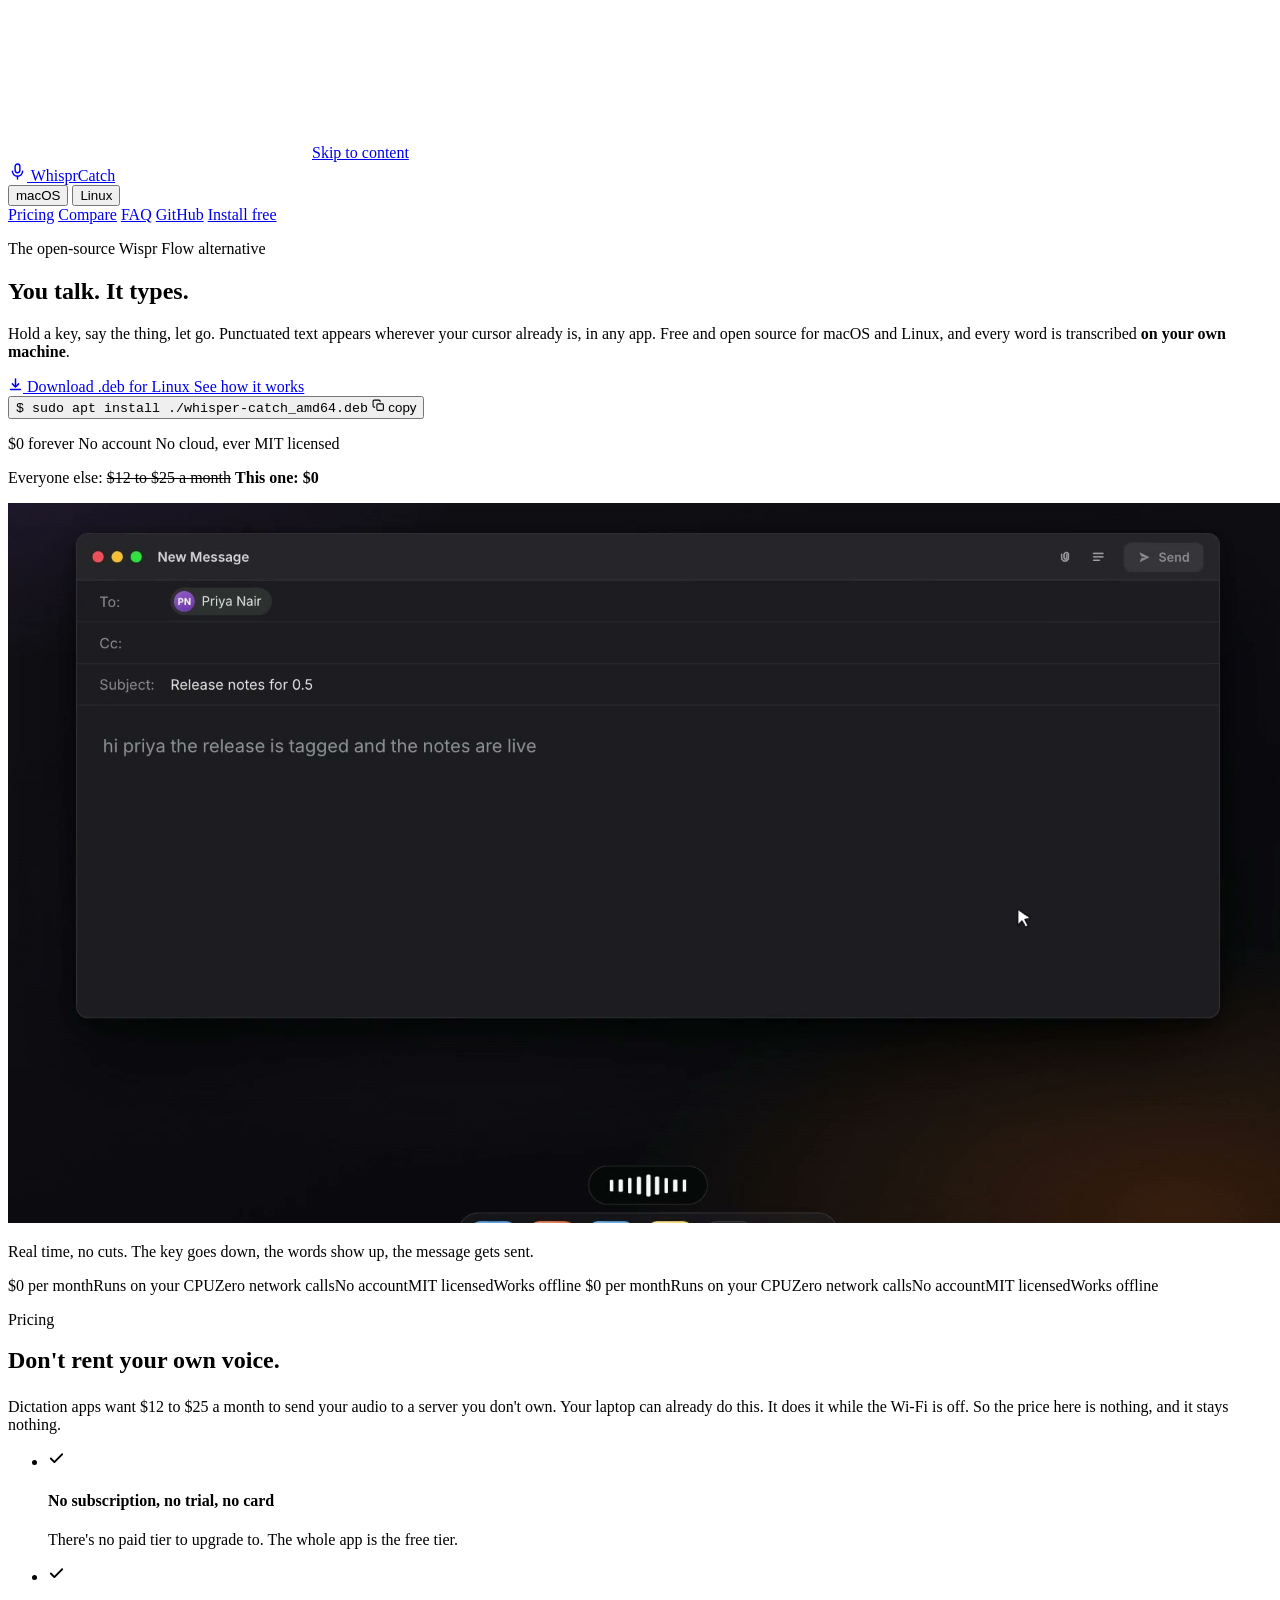
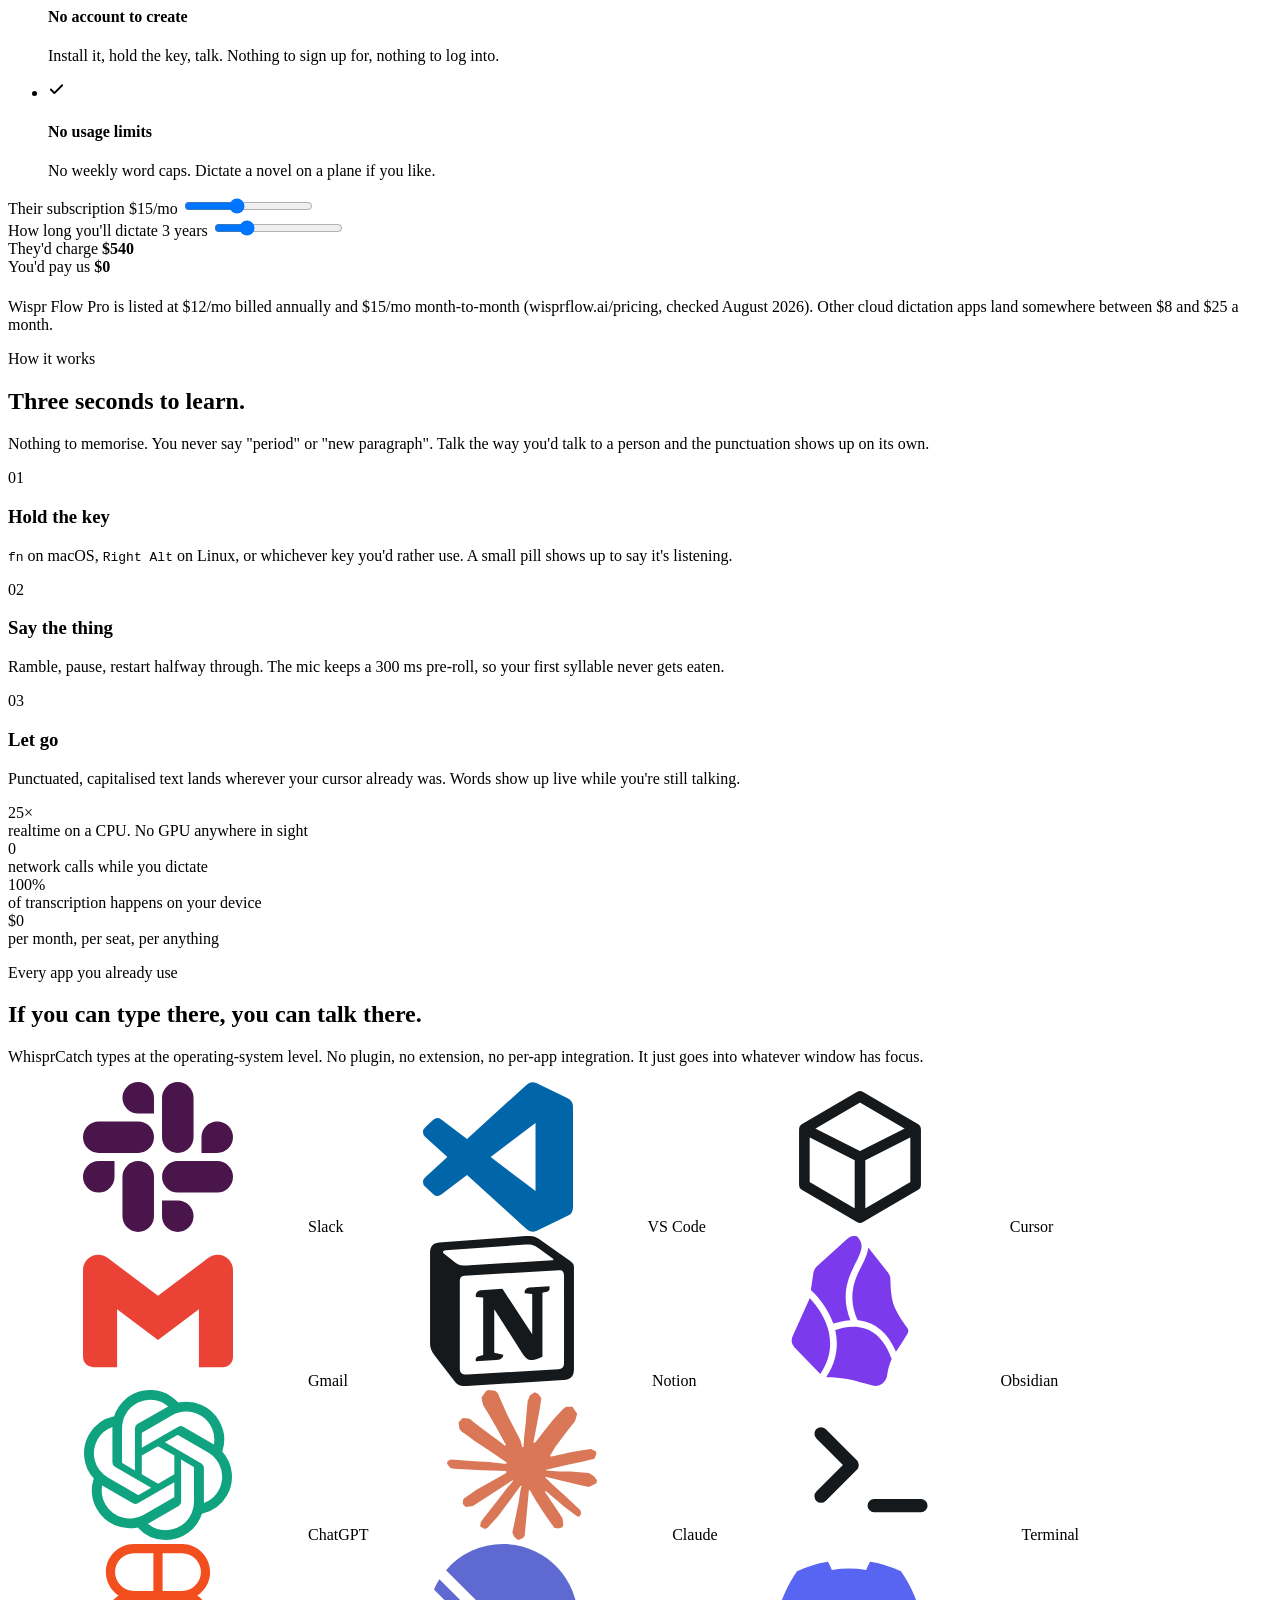
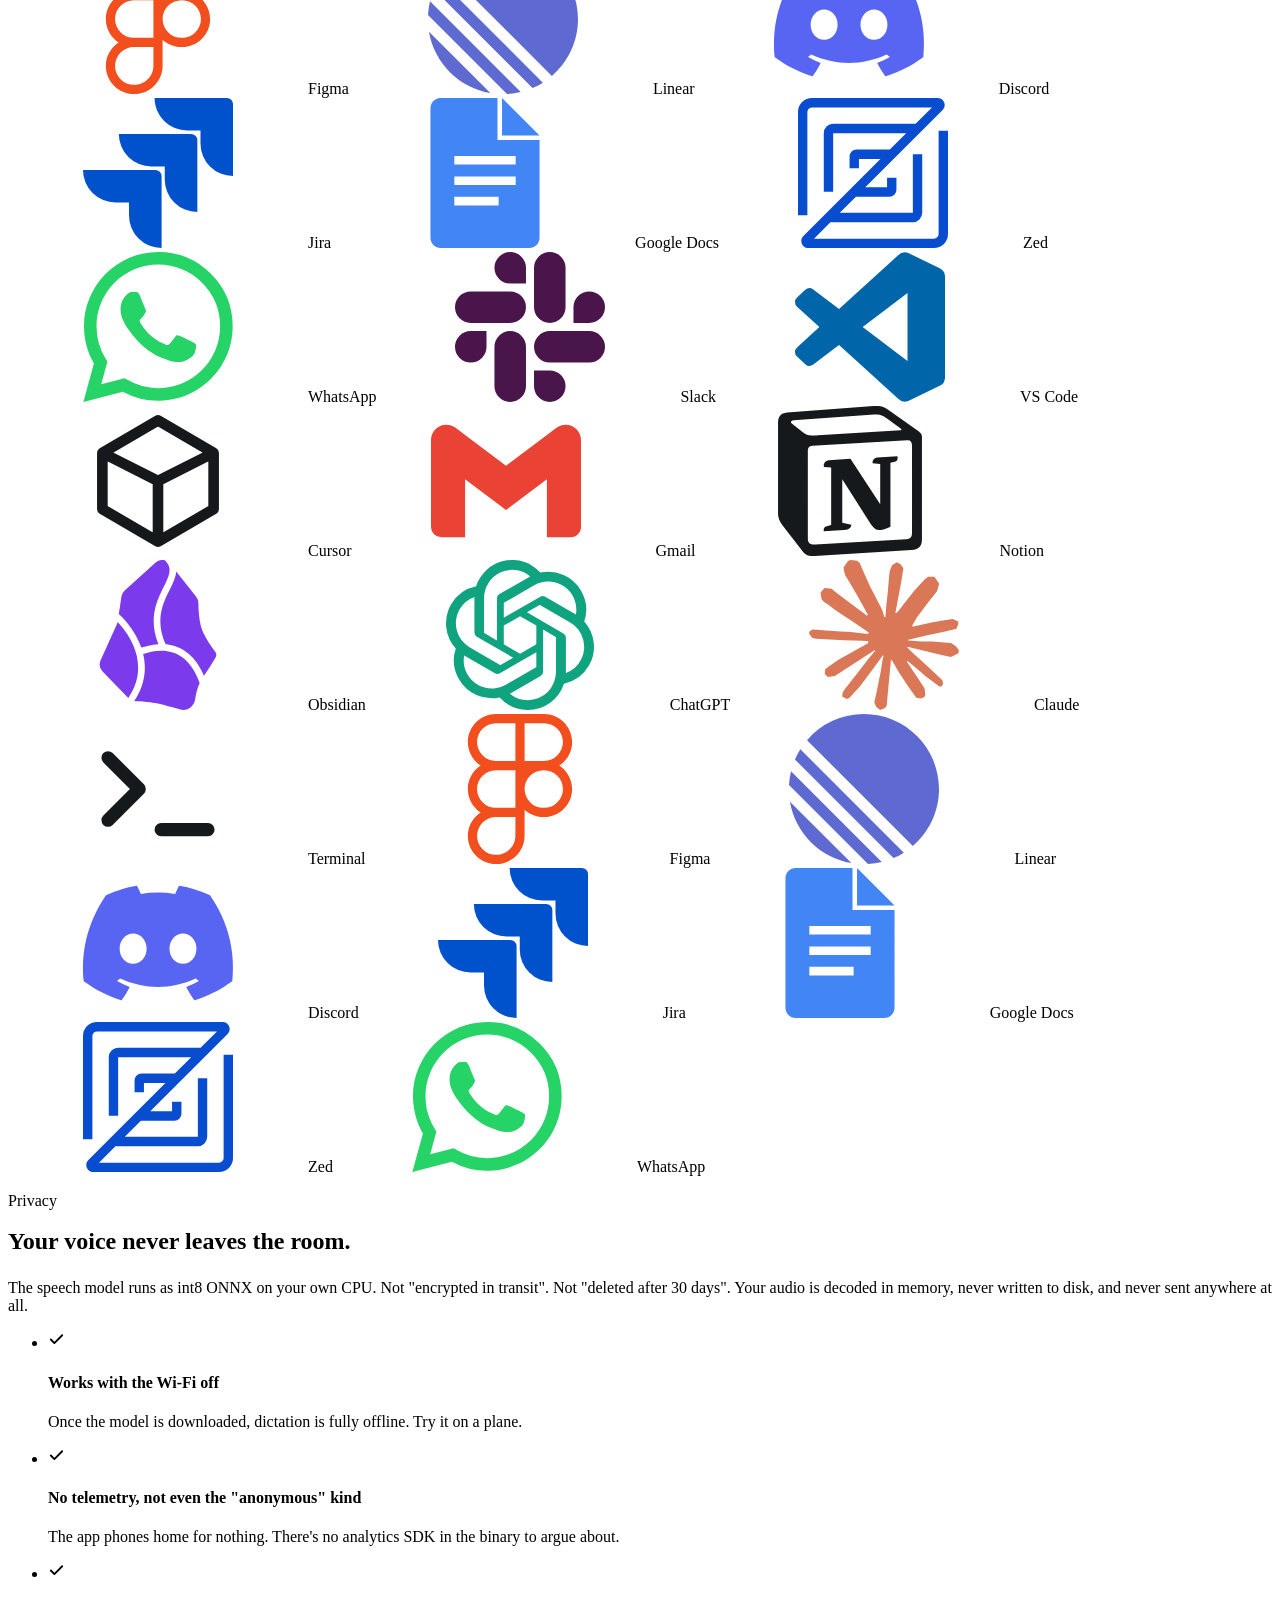
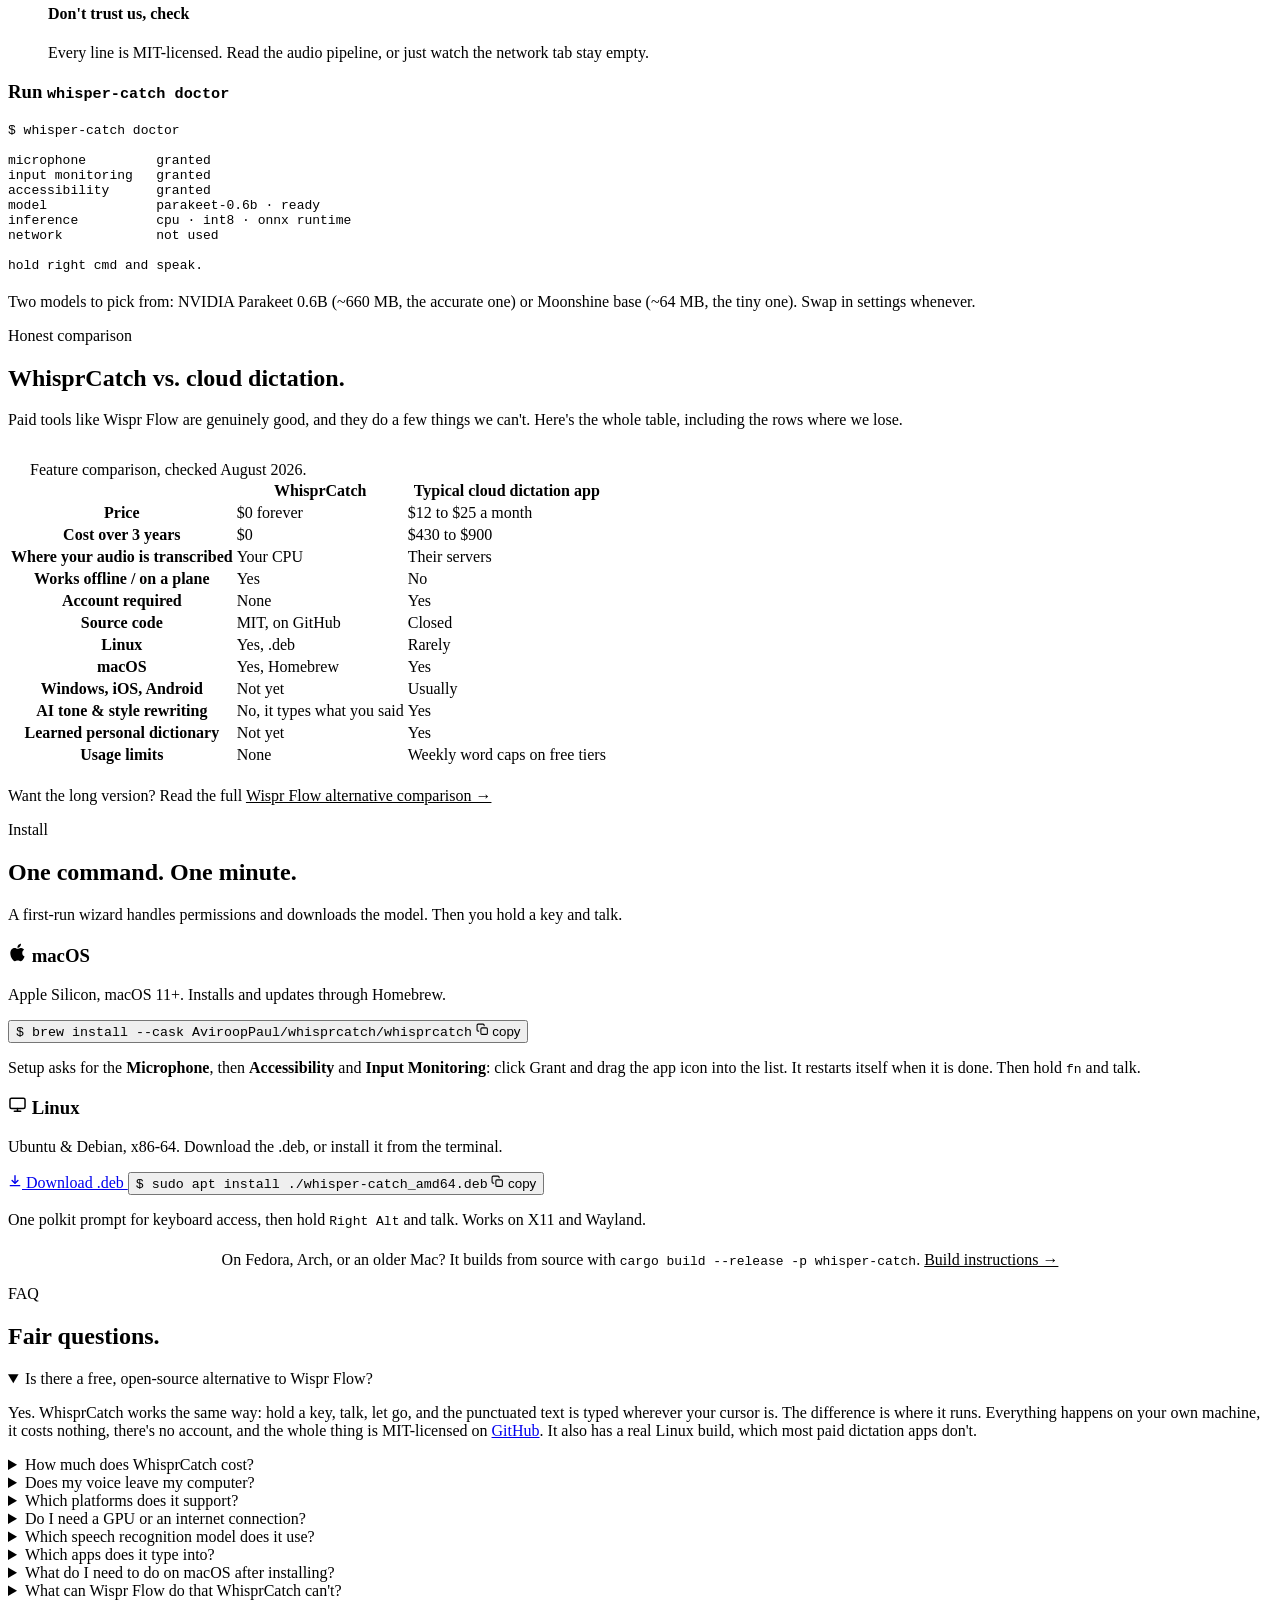
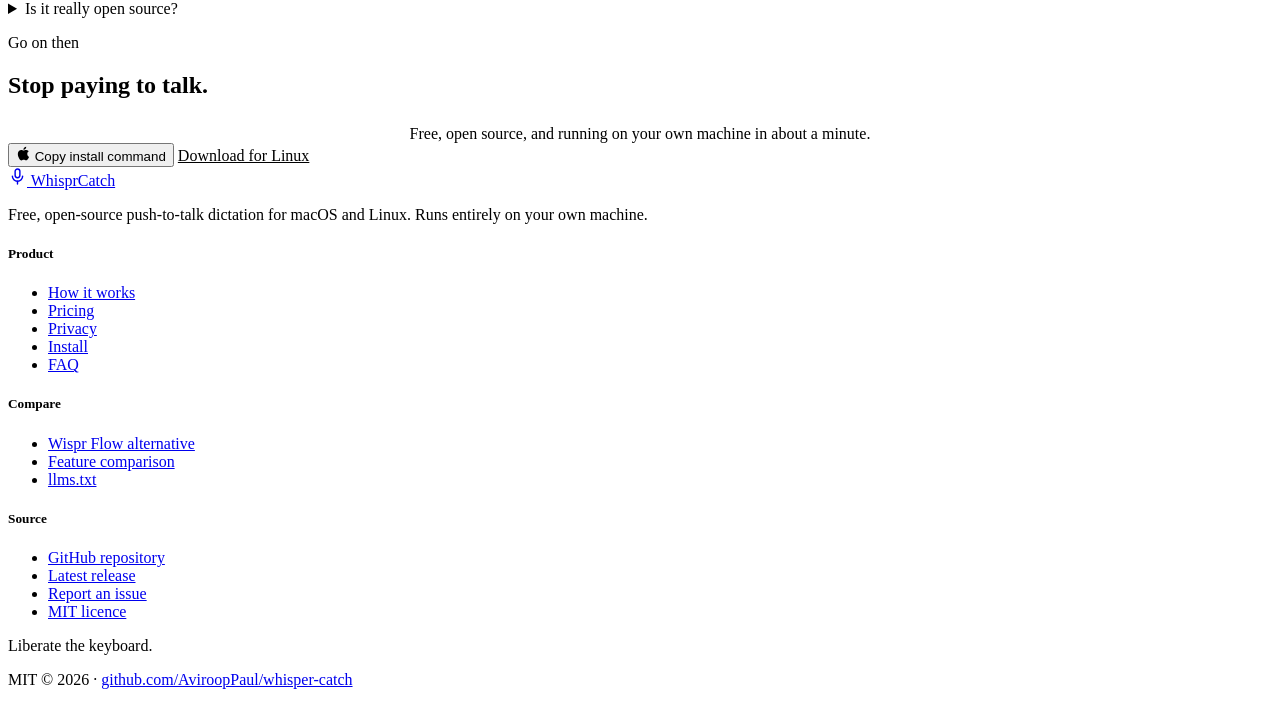
==== commit 9d76b23a: "Hero demo: an email typed by holding fn, with the new pill The landing-page video still showed the o" ====
--- a/site/index.html
+++ b/site/index.html
@@ -113,8 +113,8 @@
     {
       "@type": "VideoObject",
       "@id": "https://whisper-catch.vercel.app/#demo",
-      "name": "WhisprCatch demo: push-to-talk dictation into Slack",
-      "description": "The push-to-talk key is held, a listening pill appears, words stream in live while the speaker talks, and on release the punctuated message is typed into Slack. Transcription runs on the CPU with zero network calls.",
+      "name": "WhisprCatch demo: push-to-talk dictation into an email",
+      "description": "The fn key is held, the small pill at the bottom of the screen opens into a live waveform, words stream into an email while the speaker talks, and on release the punctuated message is typed and sent. Transcription runs on the CPU with zero network calls.",
       "thumbnailUrl": "https://whisper-catch.vercel.app/assets/hero-demo-poster.jpg",
       "contentUrl": "https://whisper-catch.vercel.app/assets/hero-demo.mp4",
       "uploadDate": "2026-07-03",
@@ -371,7 +371,7 @@
       <video id="hero-demo" autoplay muted loop playsinline preload="metadata"
              width="1280" height="720"
              poster="assets/hero-demo-poster.jpg"
-             aria-label="Demo: on a desktop with Slack open, the push-to-talk key is held, a small pill listens while words stream in live, and on release the punctuated message is typed and sent, with zero network calls.">
+             aria-label="Demo: writing an email on a Mac, the fn key is held, the pill above the Dock shows a live waveform while words stream in, and on release the punctuated email is typed and sent, with zero network calls. Then the pointer hovers the pill, which shows a mic button and a Settings button.">
         <source src="assets/hero-demo.mp4" type="video/mp4">
       </video>
     </div>
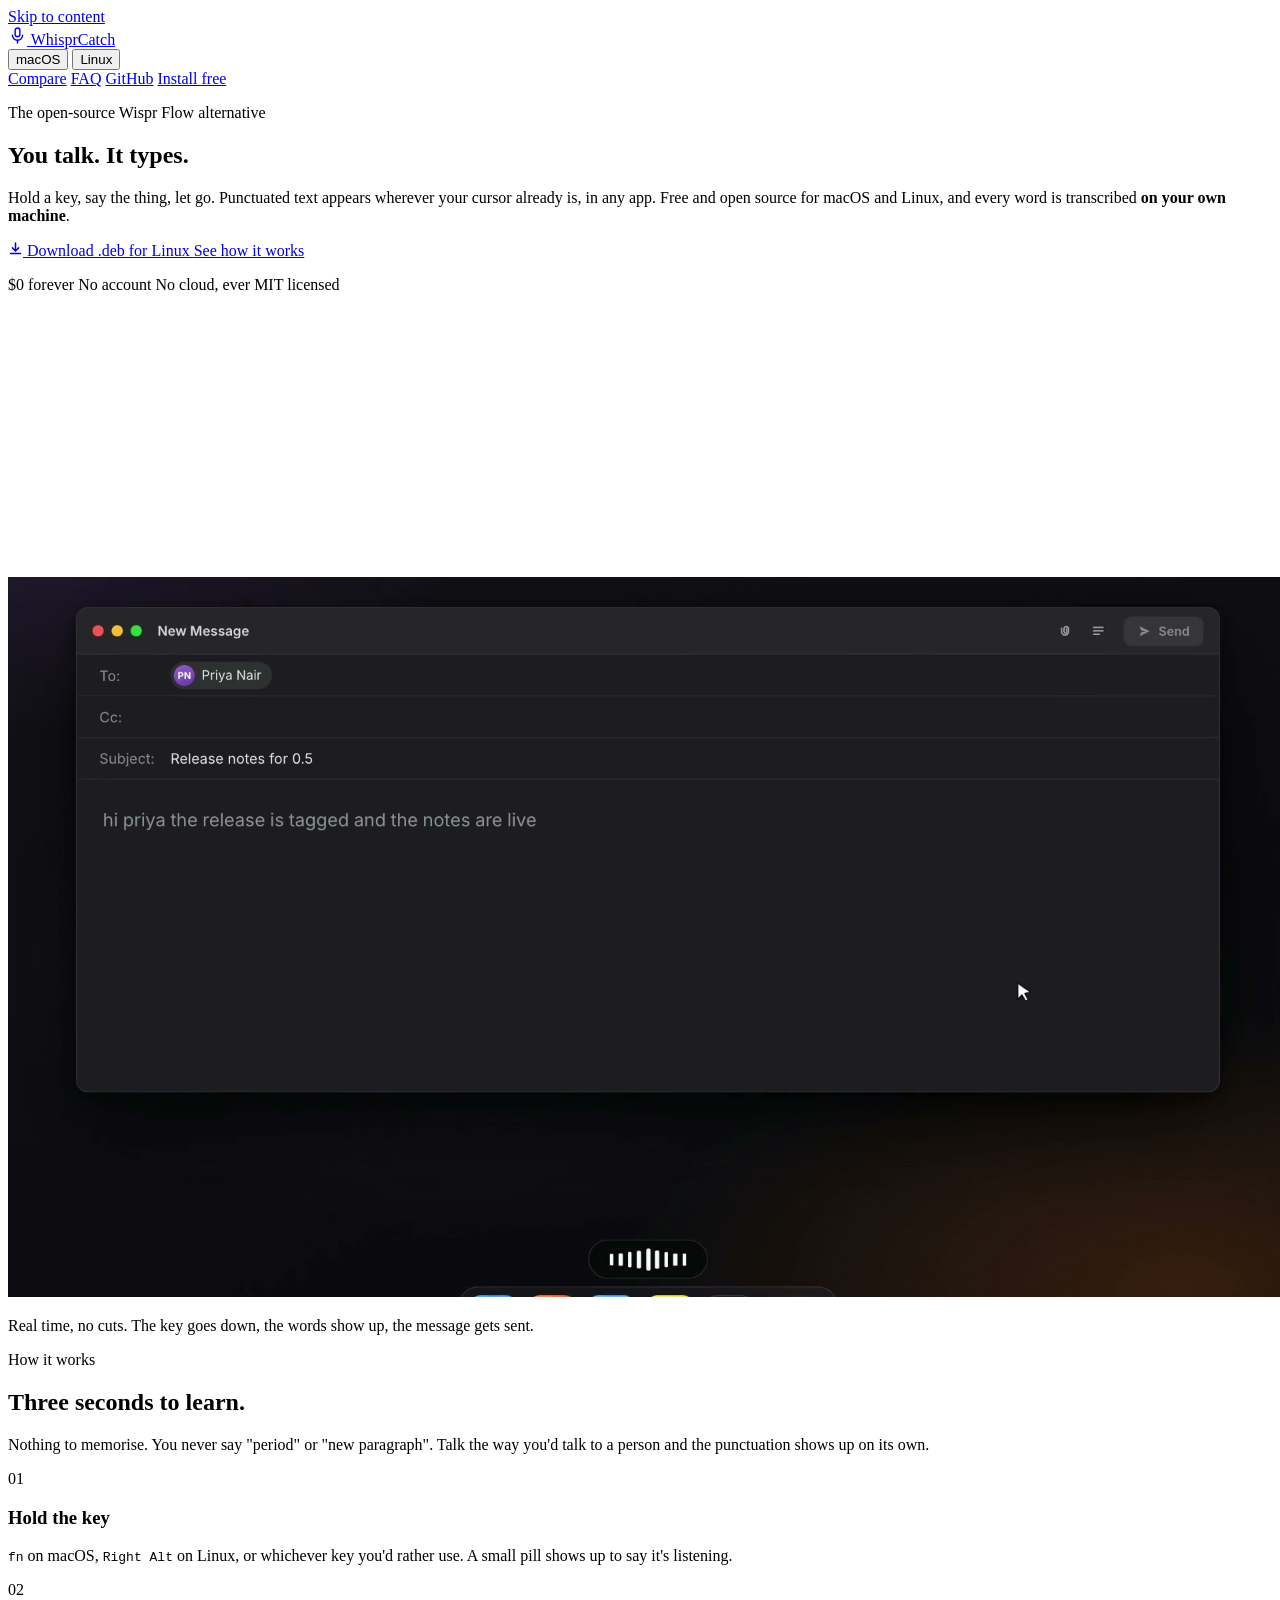
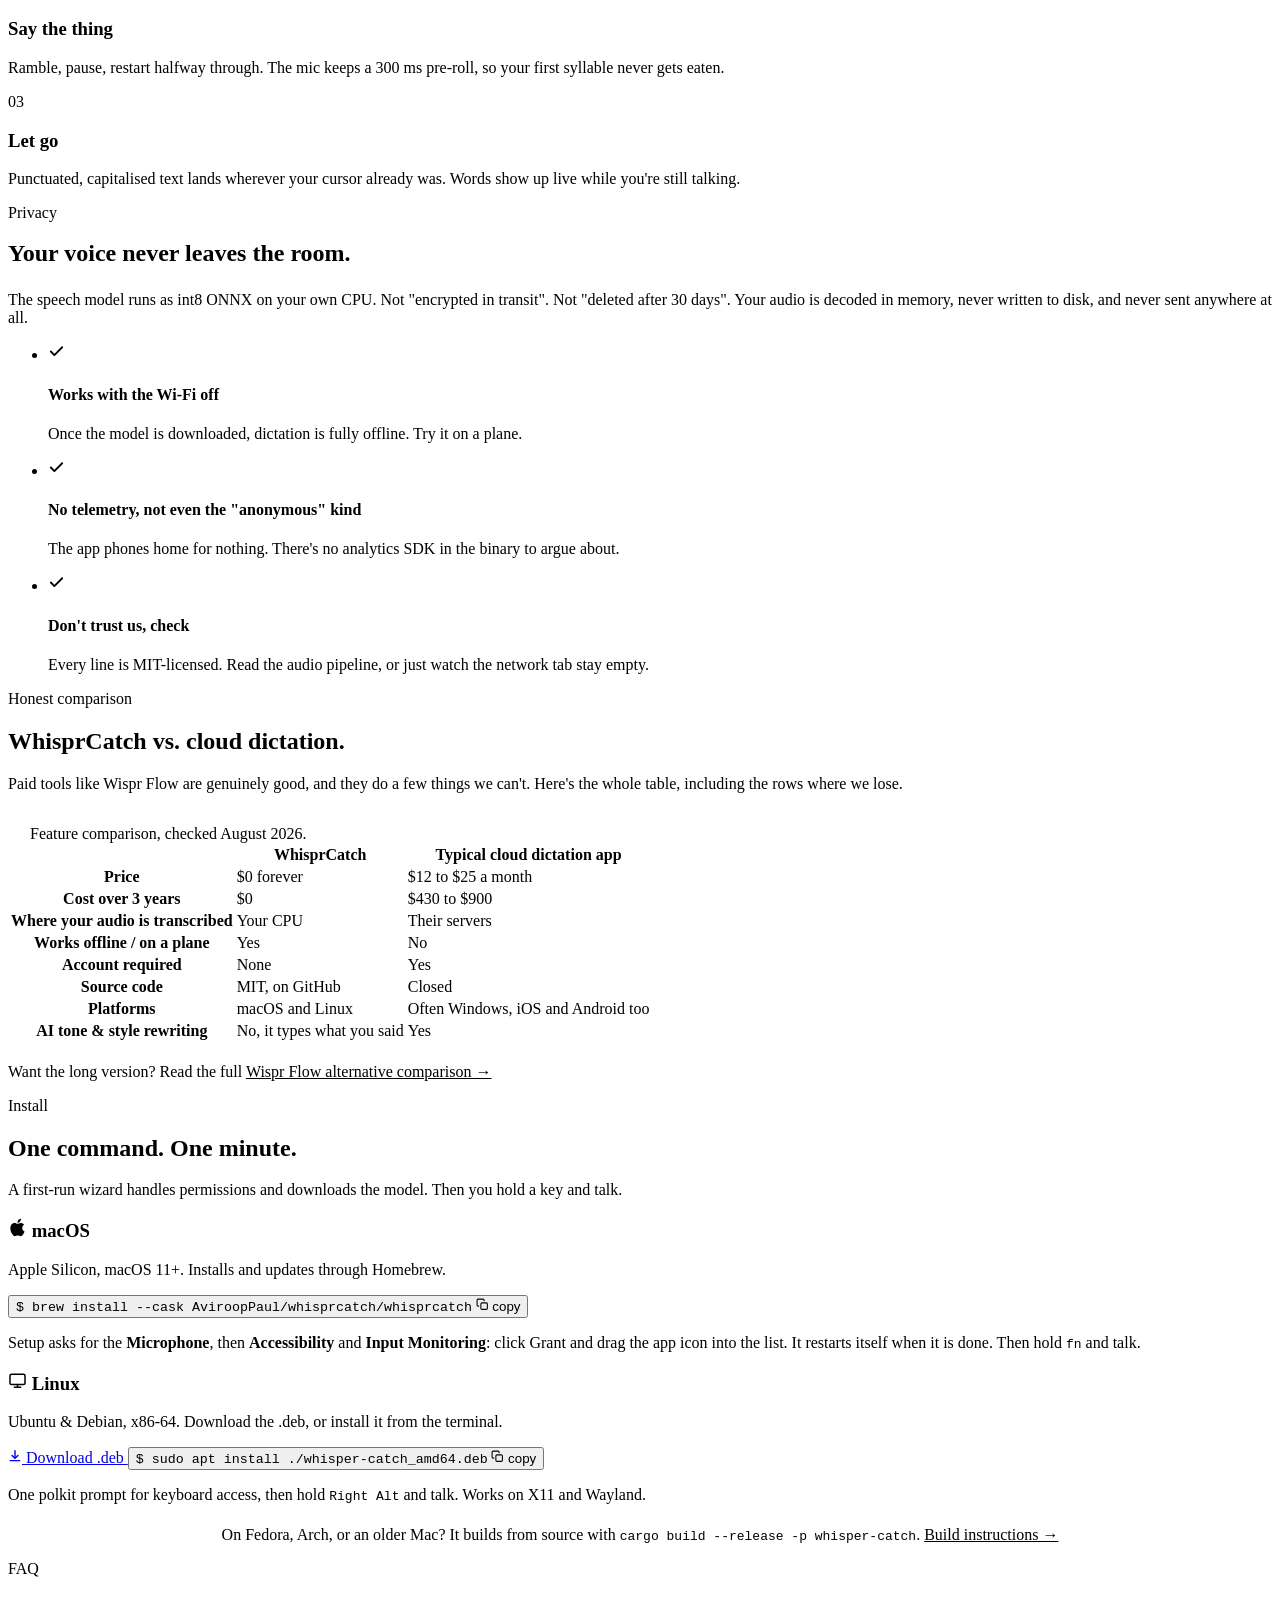
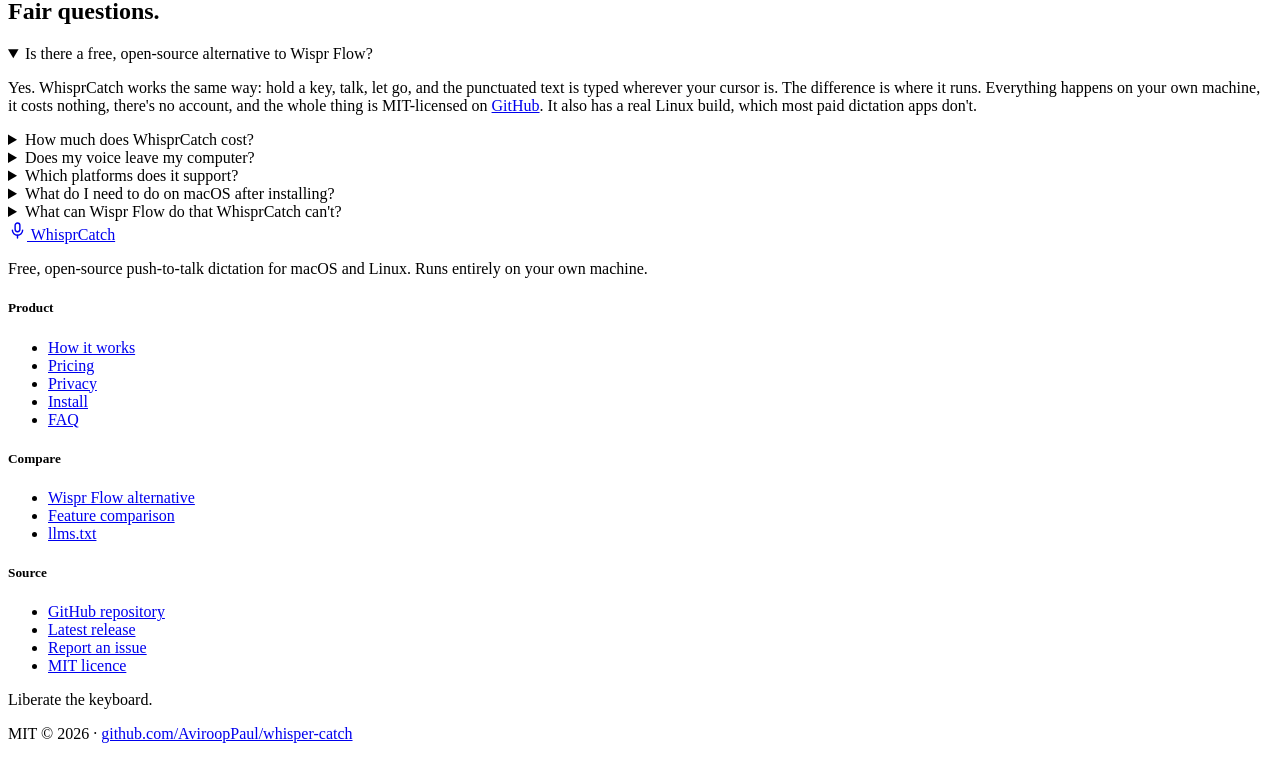
==== commit c29c510b: "Site: dark + orange theme, trimmed to the sections that matter, word-ribbon hero - tokens follow the" ====
--- a/site/index.html
+++ b/site/index.html
@@ -5,8 +5,8 @@
 <meta name="viewport" content="width=device-width, initial-scale=1">
 <!-- Titles are cut at roughly 60 characters in results, so the phrase people
      actually search for goes first, not in a trailing parenthetical. -->
-<title>Free Wispr Flow Alternative — Dictation for Mac &amp; Linux</title>
-<meta name="description" content="Open-source push-to-talk dictation for macOS and Linux. Hold a key, speak, and punctuated text lands in any app — on your own CPU. $0, no account.">
+<title>Free Wispr Flow Alternative: Dictation for Mac &amp; Linux</title>
+<meta name="description" content="Open-source push-to-talk dictation for macOS and Linux. Hold a key, speak, and punctuated text lands in any app, on your own CPU. $0, no account.">
 <meta name="robots" content="index, follow, max-snippet:-1, max-image-preview:large, max-video-preview:-1">
 <link rel="canonical" href="https://whisper-catch.vercel.app/">
 <link rel="icon" href="assets/icon.svg" type="image/svg+xml">
@@ -29,7 +29,7 @@
 
 <meta name="author" content="Aviroop Paul">
 <meta name="application-name" content="WhisprCatch">
-<meta name="theme-color" content="#fcfbec">
+<meta name="theme-color" content="#0a0a0a">
 
 <script type="application/ld+json">
 {
@@ -196,30 +196,6 @@
         },
         {
           "@type": "Question",
-          "name": "Do I need a GPU or an internet connection?",
-          "acceptedAnswer": {
-            "@type": "Answer",
-            "text": "Neither. The models run int8 on the CPU at roughly 25 times realtime, so a laptop handles it fine. The one time WhisprCatch touches the network is the model download during setup."
-          }
-        },
-        {
-          "@type": "Question",
-          "name": "Which speech recognition model does it use?",
-          "acceptedAnswer": {
-            "@type": "Answer",
-            "text": "Either NVIDIA Parakeet 0.6B (about 660 MB, the more accurate one) or Moonshine base (about 64 MB, tiny and quick), both as int8 ONNX via transcribe-rs. macOS starts on Moonshine, Linux starts on Parakeet, and you can switch in settings."
-          }
-        },
-        {
-          "@type": "Question",
-          "name": "Which apps does it type into?",
-          "acceptedAnswer": {
-            "@type": "Answer",
-            "text": "Whichever one has focus. Keystrokes are injected at the operating-system level, so there's no plugin or integration to install. Editors, browsers, chat apps, terminals, note apps, AI chat windows: if you can type there, this works there."
-          }
-        },
-        {
-          "@type": "Question",
           "name": "What do I need to do on macOS after installing?",
           "acceptedAnswer": {
             "@type": "Answer",
@@ -232,14 +208,6 @@
           "acceptedAnswer": {
             "@type": "Answer",
             "text": "Quite a bit. It has Windows, iOS and Android apps, AI rewriting that adjusts your tone, a dictionary that learns your jargon, snippets, and team billing. WhisprCatch is macOS and Linux only, and it won't ship your text off to a model to be reworded. If you want cross-device sync and AI rewriting, pay for the cloud tool. If you want free, private, offline dictation, take this one."
-          }
-        },
-        {
-          "@type": "Question",
-          "name": "Is it really open source?",
-          "acceptedAnswer": {
-            "@type": "Answer",
-            "text": "Yes, MIT-licensed, all of it, at github.com/AviroopPaul/whisper-catch. Read the audio pipeline, check for yourself that nothing phones home, build it, fork it."
           }
         }
       ]
@@ -250,32 +218,11 @@
 
 <link rel="preconnect" href="https://fonts.googleapis.com">
 <link rel="preconnect" href="https://fonts.gstatic.com" crossorigin>
-<link href="https://fonts.googleapis.com/css2?family=Figtree:wght@400;500;600;700&family=Fragment+Mono&family=Newsreader:ital,opsz,wght@0,6..72,300..500;1,6..72,300..500&display=swap" rel="stylesheet">
+<link href="https://fonts.googleapis.com/css2?family=Geist:wght@400;500;600;700&family=Geist+Mono:wght@400;500&family=Newsreader:ital,opsz,wght@0,6..72,300..500;1,6..72,300..500&display=swap" rel="stylesheet">
 <link rel="stylesheet" href="/assets/site.css">
 <script defer src="/_vercel/insights/script.js"></script>
 </head>
 <body>
-
-<!-- App marks, drawn once and referenced by <use>. Third-party trademarks,
-     shown to say where WhisprCatch types. Brand hexes are not design tokens. -->
-<svg class="sprite" aria-hidden="true" focusable="false"><defs>
-  <symbol id="i-slack" viewBox="0 0 24 24"><path fill="currentColor" d="M5.042 15.165a2.528 2.528 0 0 1-2.52 2.523A2.528 2.528 0 0 1 0 15.165a2.527 2.527 0 0 1 2.522-2.52h2.52v2.52zM6.313 15.165a2.527 2.527 0 0 1 2.521-2.52 2.527 2.527 0 0 1 2.521 2.52v6.313A2.528 2.528 0 0 1 8.834 24a2.528 2.528 0 0 1-2.521-2.522v-6.313zM8.834 5.042a2.528 2.528 0 0 1-2.521-2.52A2.528 2.528 0 0 1 8.834 0a2.528 2.528 0 0 1 2.521 2.522v2.52H8.834zM8.834 6.313a2.528 2.528 0 0 1 2.521 2.521 2.528 2.528 0 0 1-2.521 2.521H2.522A2.528 2.528 0 0 1 0 8.834a2.528 2.528 0 0 1 2.522-2.521h6.312zM18.956 8.834a2.528 2.528 0 0 1 2.522-2.521A2.528 2.528 0 0 1 24 8.834a2.528 2.528 0 0 1-2.522 2.521h-2.522V8.834zM17.688 8.834a2.528 2.528 0 0 1-2.523 2.521 2.527 2.527 0 0 1-2.52-2.521V2.522A2.527 2.527 0 0 1 15.165 0a2.528 2.528 0 0 1 2.523 2.522v6.312zM15.165 18.956a2.528 2.528 0 0 1 2.523 2.522A2.528 2.528 0 0 1 15.165 24a2.527 2.527 0 0 1-2.52-2.522v-2.522h2.52zM15.165 17.688a2.527 2.527 0 0 1-2.52-2.523 2.526 2.526 0 0 1 2.52-2.52h6.313A2.527 2.527 0 0 1 24 15.165a2.528 2.528 0 0 1-2.522 2.523h-6.313z"/></symbol>
-  <symbol id="i-vscode" viewBox="0 0 24 24"><path fill="currentColor" d="M23.15 2.587 18.21.21a1.494 1.494 0 0 0-1.705.29l-9.46 8.63-4.12-3.128a.999.999 0 0 0-1.276.057L.327 7.261A1 1 0 0 0 .326 8.74L3.899 12 .326 15.26a1 1 0 0 0 .001 1.479L1.65 17.94a.999.999 0 0 0 1.276.057l4.12-3.128 9.46 8.63a1.492 1.492 0 0 0 1.704.29l4.942-2.377A1.5 1.5 0 0 0 24 20.06V3.939a1.5 1.5 0 0 0-.85-1.352zm-5.146 14.861L10.826 12l7.178-5.448v10.896z"/></symbol>
-  <symbol id="i-cursor" viewBox="0 0 24 24"><path fill="none" stroke="currentColor" stroke-width="1.7" stroke-linejoin="round" d="M12 2.3 20.9 7.5v9L12 21.7 3.1 16.5v-9zM12 12l8.9-4.5M12 12v9.7M12 12 3.1 7.5"/></symbol>
-  <symbol id="i-gmail" viewBox="0 0 24 24"><path fill="currentColor" d="M24 5.457v13.909c0 .904-.732 1.636-1.636 1.636h-3.819V11.73L12 16.64l-6.545-4.91v9.273H1.636A1.636 1.636 0 0 1 0 19.366V5.457c0-2.023 2.309-3.178 3.927-1.964L5.455 4.64 12 9.548l6.545-4.91 1.528-1.145C21.69 2.28 24 3.434 24 5.457z"/></symbol>
-  <symbol id="i-notion" viewBox="0 0 24 24"><path fill="currentColor" d="M4.459 4.208c.746.606 1.026.56 2.428.466l13.215-.793c.28 0 .047-.28-.046-.326L17.86 1.968c-.42-.326-.981-.7-2.055-.607L3.01 2.295c-.466.046-.56.28-.374.466zm.793 3.08v13.904c0 .747.373 1.027 1.214.98l14.523-.84c.841-.046.935-.56.935-1.167V6.354c0-.606-.233-.933-.748-.887l-15.177.887c-.56.047-.747.327-.747.933zm14.337.745c.093.42 0 .84-.42.888l-.7.14v10.264c-.608.327-1.168.514-1.635.514-.748 0-.935-.234-1.495-.933l-4.577-7.186v6.952L12.21 19s0 .84-1.168.84l-3.222.186c-.093-.186 0-.653.327-.746l.84-.233V9.854L7.822 9.76c-.094-.42.14-1.026.793-1.073l3.456-.233 4.764 7.279v-6.44l-1.215-.139c-.093-.514.28-.887.747-.933zM1.936 1.035l13.31-.98c1.634-.14 2.055-.047 3.082.7l4.249 2.986c.7.513.934.653.934 1.213v16.378c0 1.026-.373 1.634-1.68 1.726l-15.458.934c-.98.047-1.448-.093-1.962-.747l-3.129-4.06c-.56-.747-.793-1.306-.793-1.96V2.667c0-.839.374-1.54 1.447-1.632z"/></symbol>
-  <symbol id="i-obsidian" viewBox="0 0 24 24"><path fill="currentColor" d="M19.355 18.538a68.967 68.959 0 0 0 1.858-2.954.81.81 0 0 0-.062-.9c-.516-.685-1.504-2.075-2.042-3.362-.553-1.321-.636-3.375-.64-4.377a1.707 1.707 0 0 0-.358-1.05l-3.198-4.064a3.744 3.744 0 0 1-.076.543c-.106.503-.307 1.004-.536 1.5-.134.29-.29.6-.446.914l-.31.626c-.516 1.068-.997 2.227-1.132 3.59-.124 1.26.046 2.73.815 4.481.128.011.257.025.386.044a6.363 6.363 0 0 1 3.326 1.505c.916.79 1.744 1.922 2.415 3.5zM8.199 22.569c.073.012.146.02.22.02.78.024 2.095.092 3.16.29.87.16 2.593.64 4.01 1.055 1.083.316 2.198-.548 2.355-1.664.114-.814.33-1.735.725-2.58l-.01.005c-.67-1.87-1.522-3.078-2.416-3.849a5.295 5.295 0 0 0-2.778-1.257c-1.54-.216-2.952.19-3.84.45.532 2.218.368 4.829-1.425 7.531zM5.533 9.938c-.023.1-.056.197-.098.29L2.82 16.059a1.602 1.602 0 0 0 .313 1.772l4.116 4.24c2.103-3.101 1.796-6.02.836-8.3-.728-1.73-1.832-3.081-2.55-3.831zM9.32 14.01c.615-.183 1.606-.465 2.745-.534-.683-1.725-.848-3.233-.716-4.577.154-1.552.7-2.847 1.235-3.95.113-.235.223-.454.328-.664.149-.297.288-.577.419-.86.217-.47.379-.885.46-1.27.08-.38.08-.72-.014-1.043-.095-.325-.297-.675-.68-1.06a1.6 1.6 0 0 0-1.475.36l-4.95 4.452a1.602 1.602 0 0 0-.513.952l-.427 2.83c.672.59 2.328 2.316 3.335 4.711.09.21.175.43.253.653z"/></symbol>
-  <symbol id="i-chatgpt" viewBox="0 0 24 24"><path fill="currentColor" d="M22.2819 9.8211a5.9847 5.9847 0 0 0-.5157-4.9108 6.0462 6.0462 0 0 0-6.5098-2.9A6.0651 6.0651 0 0 0 4.9807 4.1818a5.9847 5.9847 0 0 0-3.9977 2.9 6.0462 6.0462 0 0 0 .7427 7.0966 5.98 5.98 0 0 0 .511 4.9107 6.051 6.051 0 0 0 6.5146 2.9001A5.9847 5.9847 0 0 0 13.2599 24a6.0557 6.0557 0 0 0 5.7718-4.2058 5.9894 5.9894 0 0 0 3.9977-2.9001 6.0557 6.0557 0 0 0-.7475-7.0729zm-9.022 12.6081a4.4755 4.4755 0 0 1-2.8764-1.0408l.1419-.0804 4.7783-2.7582a.7948.7948 0 0 0 .3927-.6813v-6.7369l2.02 1.1686a.071.071 0 0 1 .038.052v5.5826a4.504 4.504 0 0 1-4.4945 4.4944zm-9.6607-4.1254a4.4708 4.4708 0 0 1-.5346-3.0137l.142.0852 4.783 2.7582a.7712.7712 0 0 0 .7806 0l5.8428-3.3685v2.3324a.0804.0804 0 0 1-.0332.0615L9.74 19.9502a4.4992 4.4992 0 0 1-6.1408-1.6464zM2.3408 7.8956a4.485 4.485 0 0 1 2.3655-1.9728V11.6a.7664.7664 0 0 0 .3879.6765l5.8144 3.3543-2.0201 1.1685a.0757.0757 0 0 1-.071 0l-4.8303-2.7865A4.504 4.504 0 0 1 2.3408 7.872zm16.5963 3.8558L13.1038 8.364 15.1192 7.2a.0757.0757 0 0 1 .071 0l4.8303 2.7913a4.4944 4.4944 0 0 1-.6765 8.1042v-5.6772a.79.79 0 0 0-.407-.667zm2.0107-3.0231l-.142-.0852-4.7735-2.7818a.7759.7759 0 0 0-.7854 0L9.409 9.2297V6.8974a.0662.0662 0 0 1 .0284-.0615l4.8303-2.7866a4.4992 4.4992 0 0 1 6.6802 4.66zM8.3065 12.863l-2.02-1.1638a.0804.0804 0 0 1-.038-.0567V6.0742a4.4992 4.4992 0 0 1 7.3757-3.4537l-.142.0805L8.704 5.459a.7948.7948 0 0 0-.3927.6813zm1.0976-2.3654l2.602-1.4998 2.6069 1.4998v2.9994l-2.5974 1.4997-2.6067-1.4997Z"/></symbol>
-  <symbol id="i-claude" viewBox="0 0 24 24"><path fill="currentColor" d="m4.7144 15.9555 4.7174-2.6471.079-.2307-.079-.1275h-.2307l-.7893-.0486-2.6956-.0729-2.3375-.0971-2.2646-.1214-.5707-.1215-.5343-.7042.0546-.3522.4797-.3218.686.0608 1.5179.1032 2.2767.1578 1.6514.0972 2.4468.255h.3886l.0546-.1579-.1336-.0971-.1032-.0972L6.973 9.8356l-2.55-1.6879-1.3356-.9714-.7225-.4918-.3643-.4614-.1578-1.0078.6557-.7225.8803.0607.2246.0607.8925.686 1.9064 1.4754 2.4893 1.8336.3643.3035.1457-.1032.0182-.0728-.164-.2733-1.3539-2.4467-1.445-2.4893-.6435-1.032-.17-.6194c-.0607-.255-.1032-.4674-.1032-.7285L6.287.1335 6.6997 0l.9957.1336.419.3642.6192 1.4147 1.0018 2.2282 1.5543 3.0296.4553.8985.2429.8318.091.255h.1579v-.1457l.1275-1.706.2368-2.0947.2307-2.6957.0789-.7589.3764-.9107.7468-.4918.5828.2793.4797.686-.0668.4433-.2853 1.8517-.5586 2.9021-.3643 1.9429h.2125l.2429-.2429.9835-1.3053 1.6514-2.0643.7286-.8196.85-.9046.5464-.4311h1.0321l.759 1.1293-.34 1.1657-1.0625 1.3478-.8804 1.1414-1.2628 1.7-.7893 1.36.0729.1093.1882-.0183 2.8535-.607 1.5421-.2794 1.8396-.3157.8318.3886.091.3946-.3278.8075-1.967.4857-2.3072.4614-3.4364.8136-.0425.0304.0486.0607 1.5482.1457.6618.0364h1.621l3.0175.2247.7892.522.4736.6376-.079.4857-1.2142.6193-1.6393-.3886-3.825-.9107-1.3113-.3279h-.1822v.1093l1.0929 1.0686 2.0035 1.8092 2.5075 2.3314.1275.5768-.3218.4554-.34-.0486-2.2039-1.6575-.85-.7468-1.9246-1.621h-.1275v.17l.4432.6496 2.3436 3.5214.1214 1.0807-.17.3521-.6071.2125-.6679-.1214-1.3721-1.9246L14.38 17.959l-1.1414-1.9428-.1397.079-.674 7.2552-.3156.3703-.7286.2793-.6071-.4614-.3218-.7468.3218-1.4753.3886-1.9246.3157-1.53.2853-1.9004.17-.6314-.0121-.0425-.1397.0182-1.4328 1.9672-2.1796 2.9446-1.7243 1.8456-.4128.164-.7164-.3704.0667-.6618.4008-.5889 2.386-3.0357 1.4389-1.882.929-1.0868-.0062-.1579h-.0546l-6.3385 4.1164-1.1293.1457-.4857-.4554.0608-.7467.2307-.2429 1.9064-1.3114Z"/></symbol>
-  <symbol id="i-terminal" viewBox="0 0 24 24"><path fill="none" stroke="currentColor" stroke-width="2.1" stroke-linecap="round" stroke-linejoin="round" d="m4 17 5-5-5-5M12.5 18.5H20"/></symbol>
-  <symbol id="i-figma" viewBox="0 0 24 24"><path fill="currentColor" d="M15.852 8.981h-4.588V0h4.588c2.476 0 4.49 2.014 4.49 4.49s-2.014 4.491-4.49 4.491zM12.735 7.51h3.117c1.665 0 3.019-1.355 3.019-3.019s-1.355-3.019-3.019-3.019h-3.117V7.51zm0 1.471H8.148c-2.476 0-4.49-2.014-4.49-4.49S5.672 0 8.148 0h4.588v8.981zm-4.587-7.51c-1.665 0-3.019 1.355-3.019 3.019s1.354 3.02 3.019 3.02h3.117V1.471H8.148zm4.587 15.019H8.148c-2.476 0-4.49-2.014-4.49-4.49s2.014-4.49 4.49-4.49h4.588v8.98zM8.148 8.981c-1.665 0-3.019 1.355-3.019 3.019s1.355 3.019 3.019 3.019h3.117V8.981H8.148zM8.172 24c-2.489 0-4.515-2.014-4.515-4.49s2.014-4.49 4.49-4.49h4.588v4.441c0 2.503-2.047 4.539-4.563 4.539zm-.024-7.51a3.023 3.023 0 0 0-3.019 3.019c0 1.665 1.365 3.019 3.044 3.019 1.705 0 3.093-1.376 3.093-3.068v-2.97H8.148zm7.704 0h-.098c-2.476 0-4.49-2.014-4.49-4.49s2.014-4.49 4.49-4.49h.098c2.476 0 4.49 2.014 4.49 4.49s-2.014 4.49-4.49 4.49zm-.097-7.509c-1.665 0-3.019 1.355-3.019 3.019s1.355 3.019 3.019 3.019h.098c1.665 0 3.019-1.355 3.019-3.019s-1.355-3.019-3.019-3.019h-.098z"/></symbol>
-  <symbol id="i-linear" viewBox="0 0 24 24"><path fill="currentColor" d="M2.886 4.18A11.982 11.982 0 0 1 11.99 0C18.624 0 24 5.376 24 12.009c0 3.64-1.62 6.903-4.18 9.105L2.887 4.18ZM1.817 5.626l16.556 16.556c-.524.33-1.075.62-1.65.866L.951 7.277c.247-.575.537-1.126.866-1.65ZM.322 9.163l14.515 14.515c-.71.172-1.443.282-2.195.322L0 11.358a12 12 0 0 1 .322-2.195Zm-.17 4.862 9.823 9.824a12.02 12.02 0 0 1-9.824-9.824Z"/></symbol>
-  <symbol id="i-discord" viewBox="0 0 24 24"><path fill="currentColor" d="M20.317 4.3698a19.7913 19.7913 0 00-4.8851-1.5152.0741.0741 0 00-.0785.0371c-.211.3753-.4447.8648-.6083 1.2495-1.8447-.2762-3.68-.2762-5.4868 0-.1636-.3933-.4058-.8742-.6177-1.2495a.077.077 0 00-.0785-.037 19.7363 19.7363 0 00-4.8852 1.515.0699.0699 0 00-.0321.0277C.5334 9.0458-.319 13.5799.0992 18.0578a.0824.0824 0 00.0312.0561c2.0528 1.5076 4.0413 2.4228 5.9929 3.0294a.0777.0777 0 00.0842-.0276c.4616-.6304.8731-1.2952 1.226-1.9942a.076.076 0 00-.0416-.1057c-.6528-.2476-1.2743-.5495-1.8722-.8923a.077.077 0 01-.0076-.1277c.1258-.0943.2517-.1923.3718-.2914a.0743.0743 0 01.0776-.0105c3.9278 1.7933 8.18 1.7933 12.0614 0a.0739.0739 0 01.0785.0095c.1202.099.246.1981.3728.2924a.077.077 0 01-.0066.1276 12.2986 12.2986 0 01-1.873.8914.0766.0766 0 00-.0407.1067c.3604.698.7719 1.3628 1.225 1.9932a.076.076 0 00.0842.0286c1.961-.6067 3.9495-1.5219 6.0023-3.0294a.077.077 0 00.0313-.0552c.5004-5.177-.8382-9.6739-3.5485-13.6604a.061.061 0 00-.0312-.0286zM8.02 15.3312c-1.1825 0-2.1569-1.0857-2.1569-2.419 0-1.3332.9555-2.4189 2.157-2.4189 1.2108 0 2.1757 1.0952 2.1568 2.419 0 1.3332-.9555 2.4189-2.1569 2.4189zm7.9748 0c-1.1825 0-2.1569-1.0857-2.1569-2.419 0-1.3332.9554-2.4189 2.1569-2.4189 1.2108 0 2.1757 1.0952 2.1568 2.419 0 1.3332-.946 2.4189-2.1568 2.4189Z"/></symbol>
-  <symbol id="i-jira" viewBox="0 0 24 24"><path fill="currentColor" d="M11.571 11.513H0a5.218 5.218 0 0 0 5.232 5.215h2.13v2.057A5.215 5.215 0 0 0 12.575 24V12.518a1.005 1.005 0 0 0-1.005-1.005zm5.723-5.756H5.736a5.215 5.215 0 0 0 5.215 5.214h2.129v2.058a5.218 5.218 0 0 0 5.215 5.214V6.758a1.001 1.001 0 0 0-1.001-1.001zM23.013 0H11.455a5.215 5.215 0 0 0 5.215 5.215h2.129v2.057A5.215 5.215 0 0 0 24 12.483V1.005A1.001 1.001 0 0 0 23.013 0Z"/></symbol>
-  <symbol id="i-gdocs" viewBox="0 0 24 24"><path fill="currentColor" d="M14.727 6.727H14V0H4.91c-.905 0-1.637.732-1.637 1.636v20.728c0 .904.732 1.636 1.636 1.636h14.182c.904 0 1.636-.732 1.636-1.636V6.727h-6zm-.545 10.455H7.09v-1.364h7.09v1.364zm2.727-3.273H7.091v-1.364h9.818v1.364zm0-3.273H7.091V9.273h9.818v1.363zM14.727 6h6l-6-6v6z"/></symbol>
-  <symbol id="i-zed" viewBox="0 0 24 24"><path fill="currentColor" d="M2.25 1.5a.75.75 0 0 0-.75.75v16.5H0V2.25A2.25 2.25 0 0 1 2.25 0h20.095c1.002 0 1.504 1.212.795 1.92L10.764 14.298h3.486V12.75h1.5v1.922a1.125 1.125 0 0 1-1.125 1.125H9.264l-2.578 2.578h11.689V9h1.5v9.375a1.5 1.5 0 0 1-1.5 1.5H5.185L2.562 22.5H21.75a.75.75 0 0 0 .75-.75V5.25H24v16.5A2.25 2.25 0 0 1 21.75 24H1.655C.653 24 .151 22.788.86 22.08L13.19 9.75H9.75v1.5h-1.5V9.375A1.125 1.125 0 0 1 9.375 8.25h5.314l2.625-2.625H5.625V15h-1.5V5.625a1.5 1.5 0 0 1 1.5-1.5h13.19L21.438 1.5z"/></symbol>
-  <symbol id="i-whatsapp" viewBox="0 0 24 24"><path fill="currentColor" d="M17.472 14.382c-.297-.149-1.758-.867-2.03-.967-.273-.099-.471-.148-.67.15-.197.297-.767.966-.94 1.164-.173.199-.347.223-.644.075-.297-.15-1.255-.463-2.39-1.475-.883-.788-1.48-1.761-1.653-2.059-.173-.297-.018-.458.13-.606.134-.133.298-.347.446-.52.149-.174.198-.298.298-.497.099-.198.05-.371-.025-.52-.075-.149-.669-1.612-.916-2.207-.242-.579-.487-.5-.669-.51-.173-.008-.371-.01-.57-.01-.198 0-.52.074-.792.372-.272.297-1.04 1.016-1.04 2.479 0 1.462 1.065 2.875 1.213 3.074.149.198 2.096 3.2 5.077 4.487.709.306 1.262.489 1.694.625.712.227 1.36.195 1.871.118.571-.085 1.758-.719 2.006-1.413.248-.694.248-1.289.173-1.413-.074-.124-.272-.198-.57-.347m-5.421 7.403h-.004a9.87 9.87 0 01-5.031-1.378l-.361-.214-3.741.982.998-3.648-.235-.374a9.86 9.86 0 01-1.51-5.26c.001-5.45 4.436-9.884 9.888-9.884 2.64 0 5.122 1.03 6.988 2.898a9.825 9.825 0 012.893 6.994c-.003 5.45-4.437 9.884-9.885 9.884m8.413-18.297A11.815 11.815 0 0012.05 0C5.495 0 .16 5.335.157 11.892c0 2.096.547 4.142 1.588 5.945L.057 24l6.305-1.654a11.882 11.882 0 005.683 1.448h.005c6.554 0 11.89-5.335 11.893-11.893a11.821 11.821 0 00-3.48-8.413Z"/></symbol>
-</defs></svg>
 
 <a class="skip" href="#main">Skip to content</a>
 
@@ -294,7 +241,6 @@
     </div>
 
     <nav class="nav-links" aria-label="Main">
-      <a class="hide-sm" href="#price">Pricing</a>
       <a class="hide-sm" href="/wispr-flow-alternative/">Compare</a>
       <a class="hide-sm" href="#faq">FAQ</a>
       <a href="https://github.com/AviroopPaul/whisper-catch">GitHub</a>
@@ -333,27 +279,6 @@
       <a class="btn btn-ghost" href="#how">See how it works</a>
     </div>
 
-    <div class="hero-cmd reveal" data-d="3">
-      <button class="cmd" type="button" data-cmd="brew install --cask AviroopPaul/whisprcatch/whisprcatch" data-loc="hero-cmd" data-os-only="mac" aria-label="Copy the Homebrew install command">
-        <code><span class="p">$</span> brew install --cask AviroopPaul/whisprcatch/whisprcatch</code>
-        <span class="cmd-copy">
-          <svg width="13" height="13" viewBox="0 0 24 24" fill="none" stroke="currentColor" stroke-width="2" stroke-linecap="round" stroke-linejoin="round" aria-hidden="true">
-            <rect x="9" y="9" width="12" height="12" rx="2"/><path d="M5 15H4a2 2 0 0 1-2-2V4a2 2 0 0 1 2-2h9a2 2 0 0 1 2 2v1"/>
-          </svg>
-          <span>copy</span>
-        </span>
-      </button>
-      <button class="cmd" type="button" data-cmd="sudo apt install ./whisper-catch_amd64.deb" data-loc="hero-cmd" data-os-only="linux" hidden aria-label="Copy the apt install command">
-        <code><span class="p">$</span> sudo apt install ./whisper-catch_amd64.deb</code>
-        <span class="cmd-copy">
-          <svg width="13" height="13" viewBox="0 0 24 24" fill="none" stroke="currentColor" stroke-width="2" stroke-linecap="round" stroke-linejoin="round" aria-hidden="true">
-            <rect x="9" y="9" width="12" height="12" rx="2"/><path d="M5 15H4a2 2 0 0 1-2-2V4a2 2 0 0 1 2-2h9a2 2 0 0 1 2 2v1"/>
-          </svg>
-          <span>copy</span>
-        </span>
-      </button>
-    </div>
-
     <p class="hero-note reveal" data-d="4">
       <span>$0 forever</span>
       <span>No account</span>
@@ -361,11 +286,15 @@
       <span>MIT licensed</span>
     </p>
 
-    <p class="pricetag reveal" data-d="4">
-      Everyone else: <s>$12 to $25 a month</s> <b>This one: $0</b>
-    </p>
-  </div>
-
+  </div>
+
+  <div class="ribbon" aria-hidden="true">
+    <svg id="ribbon-svg" viewBox="0 0 1440 300" preserveAspectRatio="xMidYMid slice" focusable="false"></svg>
+  </div>
+</section>
+
+<!-- ============================ demo ============================ -->
+<section class="demo" id="demo" aria-label="Demo video">
   <div class="wrap stage reveal" data-d="4">
     <div class="screen">
       <video id="hero-demo" autoplay muted loop playsinline preload="metadata"
@@ -376,77 +305,6 @@
       </video>
     </div>
     <p class="stage-cap">Real time, no cuts. The key goes down, the words show up, the message gets sent.</p>
-  </div>
-</section>
-
-<!-- ============================ tape ============================ -->
-<div class="tape-wrap" aria-hidden="true">
-  <div class="tape">
-    <div class="track">
-      <span>$0 per month</span><span>Runs on your CPU</span><span>Zero network calls</span><span>No account</span><span>MIT licensed</span><span>Works offline</span>
-      <span>$0 per month</span><span>Runs on your CPU</span><span>Zero network calls</span><span>No account</span><span>MIT licensed</span><span>Works offline</span>
-    </div>
-  </div>
-</div>
-
-<!-- ============================ the wedge / pricing ============================ -->
-<section class="band band-forest" id="price" aria-labelledby="price-title">
-  <div class="wrap">
-    <div class="wedge-grid">
-      <div>
-        <p class="eyebrow reveal">Pricing</p>
-        <h2 class="reveal" data-d="1" id="price-title" style="margin-top:18px">Don't rent your&nbsp;own <span class="it">voice.</span></h2>
-        <p class="lede reveal" data-d="2" style="margin-top:24px">
-          Dictation apps want $12 to $25 a month to send your audio to a server you don't
-          own. Your laptop can already do this. It does it while the Wi-Fi is off. So the
-          price here is nothing, and it stays nothing.
-        </p>
-        <ul class="feature-list reveal" data-d="2">
-          <li>
-            <svg class="tick" width="17" height="17" viewBox="0 0 24 24" fill="none" stroke="currentColor" stroke-width="2.6" stroke-linecap="round" stroke-linejoin="round" aria-hidden="true"><path d="m20 6-11 11-5-5"/></svg>
-            <div><h4>No subscription, no trial, no card</h4><p>There's no paid tier to upgrade to. The whole app is the free tier.</p></div>
-          </li>
-          <li>
-            <svg class="tick" width="17" height="17" viewBox="0 0 24 24" fill="none" stroke="currentColor" stroke-width="2.6" stroke-linecap="round" stroke-linejoin="round" aria-hidden="true"><path d="m20 6-11 11-5-5"/></svg>
-            <div><h4>No account to create</h4><p>Install it, hold the key, talk. Nothing to sign up for, nothing to log into.</p></div>
-          </li>
-          <li>
-            <svg class="tick" width="17" height="17" viewBox="0 0 24 24" fill="none" stroke="currentColor" stroke-width="2.6" stroke-linecap="round" stroke-linejoin="round" aria-hidden="true"><path d="m20 6-11 11-5-5"/></svg>
-            <div><h4>No usage limits</h4><p>No weekly word caps. Dictate a novel on a plane if you like.</p></div>
-          </li>
-        </ul>
-      </div>
-
-      <div class="calc reveal" data-d="2">
-        <div class="calc-row">
-          <label class="calc-lab" for="calc-price">
-            Their subscription <output id="out-price" for="calc-price">$15/mo</output>
-          </label>
-          <input type="range" id="calc-price" min="5" max="30" step="1" value="15" aria-describedby="calc-note">
-        </div>
-        <div class="calc-row">
-          <label class="calc-lab" for="calc-years">
-            How long you'll dictate <output id="out-years" for="calc-years">3 years</output>
-          </label>
-          <input type="range" id="calc-years" min="1" max="10" step="1" value="3">
-        </div>
-        <div class="calc-out">
-          <div class="them">
-            <span>They'd charge</span>
-            <b id="out-them">$540</b>
-          </div>
-          <div class="us">
-            <span>You'd pay us</span>
-            <b id="out-us">$0</b>
-          </div>
-        </div>
-        <p class="small" id="calc-note" style="margin-top:22px;color:var(--on-forest-dim)">
-          Wispr Flow Pro is listed at $12/mo billed annually and $15/mo month-to-month
-          (wisprflow.ai/pricing, checked August 2026). Other cloud dictation apps land
-          somewhere between $8 and $25 a month.
-        </p>
-      </div>
-    </div>
   </div>
 </section>
 
@@ -480,67 +338,11 @@
       </div>
     </div>
 
-    <div class="stat-grid" style="margin-top:14px">
-      <div class="stat reveal"><div class="val" data-count="25" data-suffix="×">25×</div><div class="lbl">realtime on a CPU. No GPU anywhere in sight</div></div>
-      <div class="stat reveal" data-d="1"><div class="val" data-count="0" data-suffix="">0</div><div class="lbl">network calls while you dictate</div></div>
-      <div class="stat reveal" data-d="2"><div class="val" data-count="100" data-suffix="%">100%</div><div class="lbl">of transcription happens on your device</div></div>
-      <div class="stat reveal" data-d="3"><div class="val">$<span data-count="0">0</span></div><div class="lbl">per month, per seat, per anything</div></div>
-    </div>
   </div>
 </section>
 
-<!-- ============================ works everywhere ============================ -->
-<section class="band band-paper-3" aria-labelledby="apps-title">
-  <div class="wrap">
-    <div class="head center">
-      <p class="eyebrow center reveal">Every app you already use</p>
-      <h2 class="reveal" data-d="1" id="apps-title">If you can type there, <span class="it">you can talk there.</span></h2>
-      <p class="lede reveal" data-d="2">
-        WhisprCatch types at the operating-system level. No plugin, no extension, no
-        per-app integration. It just goes into whatever window has focus.
-      </p>
-    </div>
-  </div>
-  <div class="apps" style="--paper: var(--paper-3)">
-    <div class="track">
-      <span class="chip"><svg class="ico" style="color:#4A154B" aria-hidden="true"><use href="#i-slack"/></svg>Slack</span>
-      <span class="chip"><svg class="ico" style="color:#0065A9" aria-hidden="true"><use href="#i-vscode"/></svg>VS Code</span>
-      <span class="chip"><svg class="ico" style="color:#16191b" aria-hidden="true"><use href="#i-cursor"/></svg>Cursor</span>
-      <span class="chip"><svg class="ico" style="color:#EA4335" aria-hidden="true"><use href="#i-gmail"/></svg>Gmail</span>
-      <span class="chip"><svg class="ico" style="color:#16191b" aria-hidden="true"><use href="#i-notion"/></svg>Notion</span>
-      <span class="chip"><svg class="ico" style="color:#7C3AED" aria-hidden="true"><use href="#i-obsidian"/></svg>Obsidian</span>
-      <span class="chip"><svg class="ico" style="color:#10A37F" aria-hidden="true"><use href="#i-chatgpt"/></svg>ChatGPT</span>
-      <span class="chip"><svg class="ico" style="color:#D97757" aria-hidden="true"><use href="#i-claude"/></svg>Claude</span>
-      <span class="chip"><svg class="ico" style="color:#16191b" aria-hidden="true"><use href="#i-terminal"/></svg>Terminal</span>
-      <span class="chip"><svg class="ico" style="color:#F24E1E" aria-hidden="true"><use href="#i-figma"/></svg>Figma</span>
-      <span class="chip"><svg class="ico" style="color:#5E6AD2" aria-hidden="true"><use href="#i-linear"/></svg>Linear</span>
-      <span class="chip"><svg class="ico" style="color:#5865F2" aria-hidden="true"><use href="#i-discord"/></svg>Discord</span>
-      <span class="chip"><svg class="ico" style="color:#0052CC" aria-hidden="true"><use href="#i-jira"/></svg>Jira</span>
-      <span class="chip"><svg class="ico" style="color:#4285F4" aria-hidden="true"><use href="#i-gdocs"/></svg>Google Docs</span>
-      <span class="chip"><svg class="ico" style="color:#084CCF" aria-hidden="true"><use href="#i-zed"/></svg>Zed</span>
-      <span class="chip"><svg class="ico" style="color:#25D366" aria-hidden="true"><use href="#i-whatsapp"/></svg>WhatsApp</span>
-      <span class="chip" aria-hidden="true"><svg class="ico" style="color:#4A154B" aria-hidden="true"><use href="#i-slack"/></svg>Slack</span>
-      <span class="chip" aria-hidden="true"><svg class="ico" style="color:#0065A9" aria-hidden="true"><use href="#i-vscode"/></svg>VS Code</span>
-      <span class="chip" aria-hidden="true"><svg class="ico" style="color:#16191b" aria-hidden="true"><use href="#i-cursor"/></svg>Cursor</span>
-      <span class="chip" aria-hidden="true"><svg class="ico" style="color:#EA4335" aria-hidden="true"><use href="#i-gmail"/></svg>Gmail</span>
-      <span class="chip" aria-hidden="true"><svg class="ico" style="color:#16191b" aria-hidden="true"><use href="#i-notion"/></svg>Notion</span>
-      <span class="chip" aria-hidden="true"><svg class="ico" style="color:#7C3AED" aria-hidden="true"><use href="#i-obsidian"/></svg>Obsidian</span>
-      <span class="chip" aria-hidden="true"><svg class="ico" style="color:#10A37F" aria-hidden="true"><use href="#i-chatgpt"/></svg>ChatGPT</span>
-      <span class="chip" aria-hidden="true"><svg class="ico" style="color:#D97757" aria-hidden="true"><use href="#i-claude"/></svg>Claude</span>
-      <span class="chip" aria-hidden="true"><svg class="ico" style="color:#16191b" aria-hidden="true"><use href="#i-terminal"/></svg>Terminal</span>
-      <span class="chip" aria-hidden="true"><svg class="ico" style="color:#F24E1E" aria-hidden="true"><use href="#i-figma"/></svg>Figma</span>
-      <span class="chip" aria-hidden="true"><svg class="ico" style="color:#5E6AD2" aria-hidden="true"><use href="#i-linear"/></svg>Linear</span>
-      <span class="chip" aria-hidden="true"><svg class="ico" style="color:#5865F2" aria-hidden="true"><use href="#i-discord"/></svg>Discord</span>
-      <span class="chip" aria-hidden="true"><svg class="ico" style="color:#0052CC" aria-hidden="true"><use href="#i-jira"/></svg>Jira</span>
-      <span class="chip" aria-hidden="true"><svg class="ico" style="color:#4285F4" aria-hidden="true"><use href="#i-gdocs"/></svg>Google Docs</span>
-      <span class="chip" aria-hidden="true"><svg class="ico" style="color:#084CCF" aria-hidden="true"><use href="#i-zed"/></svg>Zed</span>
-      <span class="chip" aria-hidden="true"><svg class="ico" style="color:#25D366" aria-hidden="true"><use href="#i-whatsapp"/></svg>WhatsApp</span>
-    </div>
-  </div>
-</section>
-
 <!-- ============================ privacy ============================ -->
-<section class="band band-forest" id="privacy" aria-labelledby="privacy-title">
+<section class="band band-glow" id="privacy" aria-labelledby="privacy-title">
   <div class="wrap">
     <div class="split">
       <div>
@@ -551,7 +353,9 @@
           Not "deleted after 30 days". Your audio is decoded in memory, never written to
           disk, and never sent anywhere at all.
         </p>
-        <ul class="feature-list reveal" data-d="2">
+      </div>
+      <div>
+        <ul class="feature-list flush reveal" data-d="2">
           <li>
             <svg class="tick" width="17" height="17" viewBox="0 0 24 24" fill="none" stroke="currentColor" stroke-width="2.6" stroke-linecap="round" stroke-linejoin="round" aria-hidden="true"><path d="m20 6-11 11-5-5"/></svg>
             <div><h4>Works with the Wi-Fi off</h4><p>Once the model is downloaded, dictation is fully offline. Try it on a plane.</p></div>
@@ -565,24 +369,6 @@
             <div><h4>Don't trust us, check</h4><p>Every line is MIT-licensed. Read the audio pipeline, or just watch the network tab stay empty.</p></div>
           </li>
         </ul>
-      </div>
-
-      <div class="proof reveal" data-d="2">
-        <h3 style="margin-bottom:20px">Run <code>whisper-catch doctor</code></h3>
-        <pre class="term"><code><span class="dim">$</span> whisper-catch doctor
-
-microphone         <span class="ok">granted</span>
-input monitoring   <span class="ok">granted</span>
-accessibility      <span class="ok">granted</span>
-model              <span class="ok">parakeet-0.6b · ready</span>
-inference          <span class="ok">cpu · int8 · onnx runtime</span>
-network            <span class="ok">not used</span>
-
-<span class="dim">hold right cmd and speak.</span></code></pre>
-        <p class="small" style="margin-top:20px;color:var(--on-forest-dim)">
-          Two models to pick from: NVIDIA Parakeet 0.6B (~660&nbsp;MB, the accurate one) or
-          Moonshine base (~64&nbsp;MB, the tiny one). Swap in settings whenever.
-        </p>
       </div>
     </div>
   </div>
@@ -619,24 +405,20 @@
           <tr><th scope="row">Works offline / on a plane</th><td class="us"><span class="yes">Yes</span></td><td class="no">No</td></tr>
           <tr><th scope="row">Account required</th><td class="us"><span class="yes">None</span></td><td>Yes</td></tr>
           <tr><th scope="row">Source code</th><td class="us"><span class="yes">MIT, on GitHub</span></td><td class="no">Closed</td></tr>
-          <tr><th scope="row">Linux</th><td class="us"><span class="yes">Yes, .deb</span></td><td class="no">Rarely</td></tr>
-          <tr><th scope="row">macOS</th><td class="us"><span class="yes">Yes, Homebrew</span></td><td>Yes</td></tr>
-          <tr><th scope="row">Windows, iOS, Android</th><td class="us no">Not yet</td><td><span class="yes">Usually</span></td></tr>
+          <tr><th scope="row">Platforms</th><td class="us">macOS and Linux</td><td>Often Windows, iOS and Android too</td></tr>
           <tr><th scope="row">AI tone &amp; style rewriting</th><td class="us no">No, it types what you said</td><td><span class="yes">Yes</span></td></tr>
-          <tr><th scope="row">Learned personal dictionary</th><td class="us no">Not yet</td><td><span class="yes">Yes</span></td></tr>
-          <tr><th scope="row">Usage limits</th><td class="us"><span class="yes">None</span></td><td>Weekly word caps on free tiers</td></tr>
         </tbody>
       </table>
     </div>
     <p class="small reveal" data-d="2" style="margin-top:20px;max-width:70ch">
       Want the long version? Read the full
-      <a href="/wispr-flow-alternative/" style="color:var(--forest)">Wispr Flow alternative comparison →</a>
+      <a href="/wispr-flow-alternative/" style="color:var(--accent)">Wispr Flow alternative comparison →</a>
     </p>
   </div>
 </section>
 
 <!-- ============================ install ============================ -->
-<section class="band band-paper-3" id="install" aria-labelledby="install-title">
+<section class="band band-panel" id="install" aria-labelledby="install-title">
   <div class="wrap">
     <div class="head center">
       <p class="eyebrow center reveal">Install</p>
@@ -704,7 +486,7 @@
     <p class="small reveal" data-d="2" style="margin-top:22px;text-align:center">
       On Fedora, Arch, or an older Mac? It builds from source with
       <code>cargo build --release -p whisper-catch</code>.
-      <a href="https://github.com/AviroopPaul/whisper-catch#building-from-source" style="color:var(--forest)">Build instructions →</a>
+      <a href="https://github.com/AviroopPaul/whisper-catch#building-from-source" style="color:var(--accent)">Build instructions →</a>
     </p>
   </div>
 </section>
@@ -735,18 +517,6 @@
         <p class="answer">macOS 11 and up on Apple Silicon through Homebrew, plus Ubuntu and Debian on x86-64 through a .deb. Everything else can build from source. No Windows, iOS or Android yet, and Intel Macs are still on the list.</p>
       </details>
       <details>
-        <summary>Do I need a GPU or an internet connection?</summary>
-        <p class="answer">Neither. The models run int8 on the CPU at roughly 25 times realtime, so a laptop handles it fine. The one time WhisprCatch touches the network is the model download during setup.</p>
-      </details>
-      <details>
-        <summary>Which speech recognition model does it use?</summary>
-        <p class="answer">Either NVIDIA Parakeet 0.6B (about 660 MB, the more accurate one) or Moonshine base (about 64 MB, tiny and quick), both as int8 ONNX via <a href="https://crates.io/crates/transcribe-rs">transcribe-rs</a>. macOS starts on Moonshine, Linux starts on Parakeet, and you can switch in settings.</p>
-      </details>
-      <details>
-        <summary>Which apps does it type into?</summary>
-        <p class="answer">Whichever one has focus. Keystrokes are injected at the operating-system level, so there's no plugin or integration to install. Editors, browsers, chat apps, terminals, note apps, AI chat windows: if you can type there, this works there.</p>
-      </details>
-      <details>
         <summary>What do I need to do on macOS after installing?</summary>
         <p class="answer">Grant three permissions (<b>Accessibility</b>, <b>Input Monitoring</b>, <b>Microphone</b>). The first-run setup asks for each one, floats the app icon for you to drag into the System Settings list, and restarts the app when it is done, because macOS only applies some grants to a fresh launch. <code>whisper-catch doctor</code> tells you which grants are live.</p>
       </details>
@@ -754,30 +524,6 @@
         <summary>What can Wispr Flow do that WhisprCatch can't?</summary>
         <p class="answer">Quite a bit. It has Windows, iOS and Android apps, AI rewriting that adjusts your tone, a dictionary that learns your jargon, snippets, and team billing. WhisprCatch is macOS and Linux only, and it won't ship your text off to a model to be reworded. If you want cross-device sync and AI rewriting, pay for the cloud tool. If you want free, private, offline dictation, take this one.</p>
       </details>
-      <details>
-        <summary>Is it really open source?</summary>
-        <p class="answer">Yes, MIT-licensed, all of it, at <a href="https://github.com/AviroopPaul/whisper-catch">github.com/AviroopPaul/whisper-catch</a>. Read the audio pipeline, check for yourself that nothing phones home, build it, fork it.</p>
-      </details>
-    </div>
-  </div>
-</section>
-
-<!-- ============================ closer ============================ -->
-<section class="band band-forest closer" aria-labelledby="closer-title">
-  <div class="wrap">
-    <p class="eyebrow center reveal">Go on then</p>
-    <h2 class="display reveal" data-d="1" id="closer-title" style="margin-top:20px">Stop paying to <span class="it">talk.</span></h2>
-    <p class="lede reveal" data-d="2" style="margin:26px auto 0;text-align:center">
-      Free, open source, and running on your own machine in about a minute.
-    </p>
-    <div class="cta-row reveal" data-d="3">
-      <button class="btn" type="button" data-cmd="brew install --cask AviroopPaul/whisprcatch/whisprcatch" data-loc="closer">
-        <svg width="15" height="15" viewBox="0 0 24 24" fill="currentColor" aria-hidden="true">
-          <path d="M16.365 1.43c0 1.14-.493 2.27-1.177 3.08-.744.9-1.99 1.57-2.987 1.57-.12 0-.23-.02-.3-.03-.01-.06-.04-.22-.04-.39 0-1.15.572-2.27 1.206-2.98.804-.94 2.142-1.64 3.248-1.68.03.13.05.28.05.43zm4.565 15.71c-.03.07-.463 1.58-1.518 3.12-.945 1.34-1.94 2.71-3.43 2.71-1.517 0-1.9-.88-3.63-.88-1.698 0-2.302.91-3.67.91-1.377 0-2.332-1.26-3.428-2.8-1.287-1.82-2.323-4.63-2.323-7.28 0-4.28 2.797-6.55 5.552-6.55 1.448 0 2.675.95 3.6.95.865 0 2.222-1.01 3.902-1.01.613 0 2.886.06 4.374 2.19-.13.09-2.383 1.37-2.383 4.19 0 3.26 2.854 4.42 2.954 4.45z"/>
-        </svg>
-        <span class="btn-label">Copy install command</span>
-      </button>
-      <a class="btn btn-ghost" href="https://github.com/AviroopPaul/whisper-catch/releases/latest/download/whisper-catch_amd64.deb" style="color:var(--on-forest);border-color:var(--on-forest-rule)">Download for Linux</a>
     </div>
   </div>
 </section>
@@ -832,6 +578,7 @@
   </div>
 </footer>
 
+<script defer src="/assets/ribbon.js"></script>
 <script>
 (function () {
   "use strict";
@@ -923,47 +670,6 @@
     });
   });
 
-  /* ---------- subscription calculator ---------- */
-  var price = document.getElementById("calc-price");
-  var years = document.getElementById("calc-years");
-  if (price && years) {
-    var fmt = function (n) { return "$" + n.toLocaleString("en-US"); };
-    var render = function () {
-      var p = Number(price.value), y = Number(years.value);
-      document.getElementById("out-price").textContent = "$" + p + "/mo";
-      document.getElementById("out-years").textContent = y + (y === 1 ? " year" : " years");
-      document.getElementById("out-them").textContent = fmt(p * 12 * y);
-      document.getElementById("out-us").textContent = "$0";
-    };
-    price.addEventListener("input", render);
-    years.addEventListener("input", render);
-    render();
-  }
-
-  /* ---------- stat count-up ---------- */
-  var counters = document.querySelectorAll("[data-count]");
-  if (!reduced && "IntersectionObserver" in window) {
-    var cio = new IntersectionObserver(function (entries) {
-      entries.forEach(function (e) {
-        if (!e.isIntersecting) return;
-        var el = e.target;
-        cio.unobserve(el);
-        var target = Number(el.getAttribute("data-count"));
-        var suffix = el.getAttribute("data-suffix") || "";
-        if (!target) { el.textContent = "0" + suffix; return; }
-        var start = null, dur = 900;
-        var tick = function (ts) {
-          if (start === null) start = ts;
-          var t = Math.min(1, (ts - start) / dur);
-          el.textContent = Math.round(target * (1 - Math.pow(1 - t, 3))) + suffix;
-          if (t < 1) requestAnimationFrame(tick);
-        };
-        requestAnimationFrame(tick);
-      });
-    }, { threshold: 0.5 });
-    counters.forEach(function (el) { cio.observe(el); });
-  }
-
   /* ---------- hero video: respect reduced motion ---------- */
   var vid = document.getElementById("hero-demo");
   if (vid && reduced) {
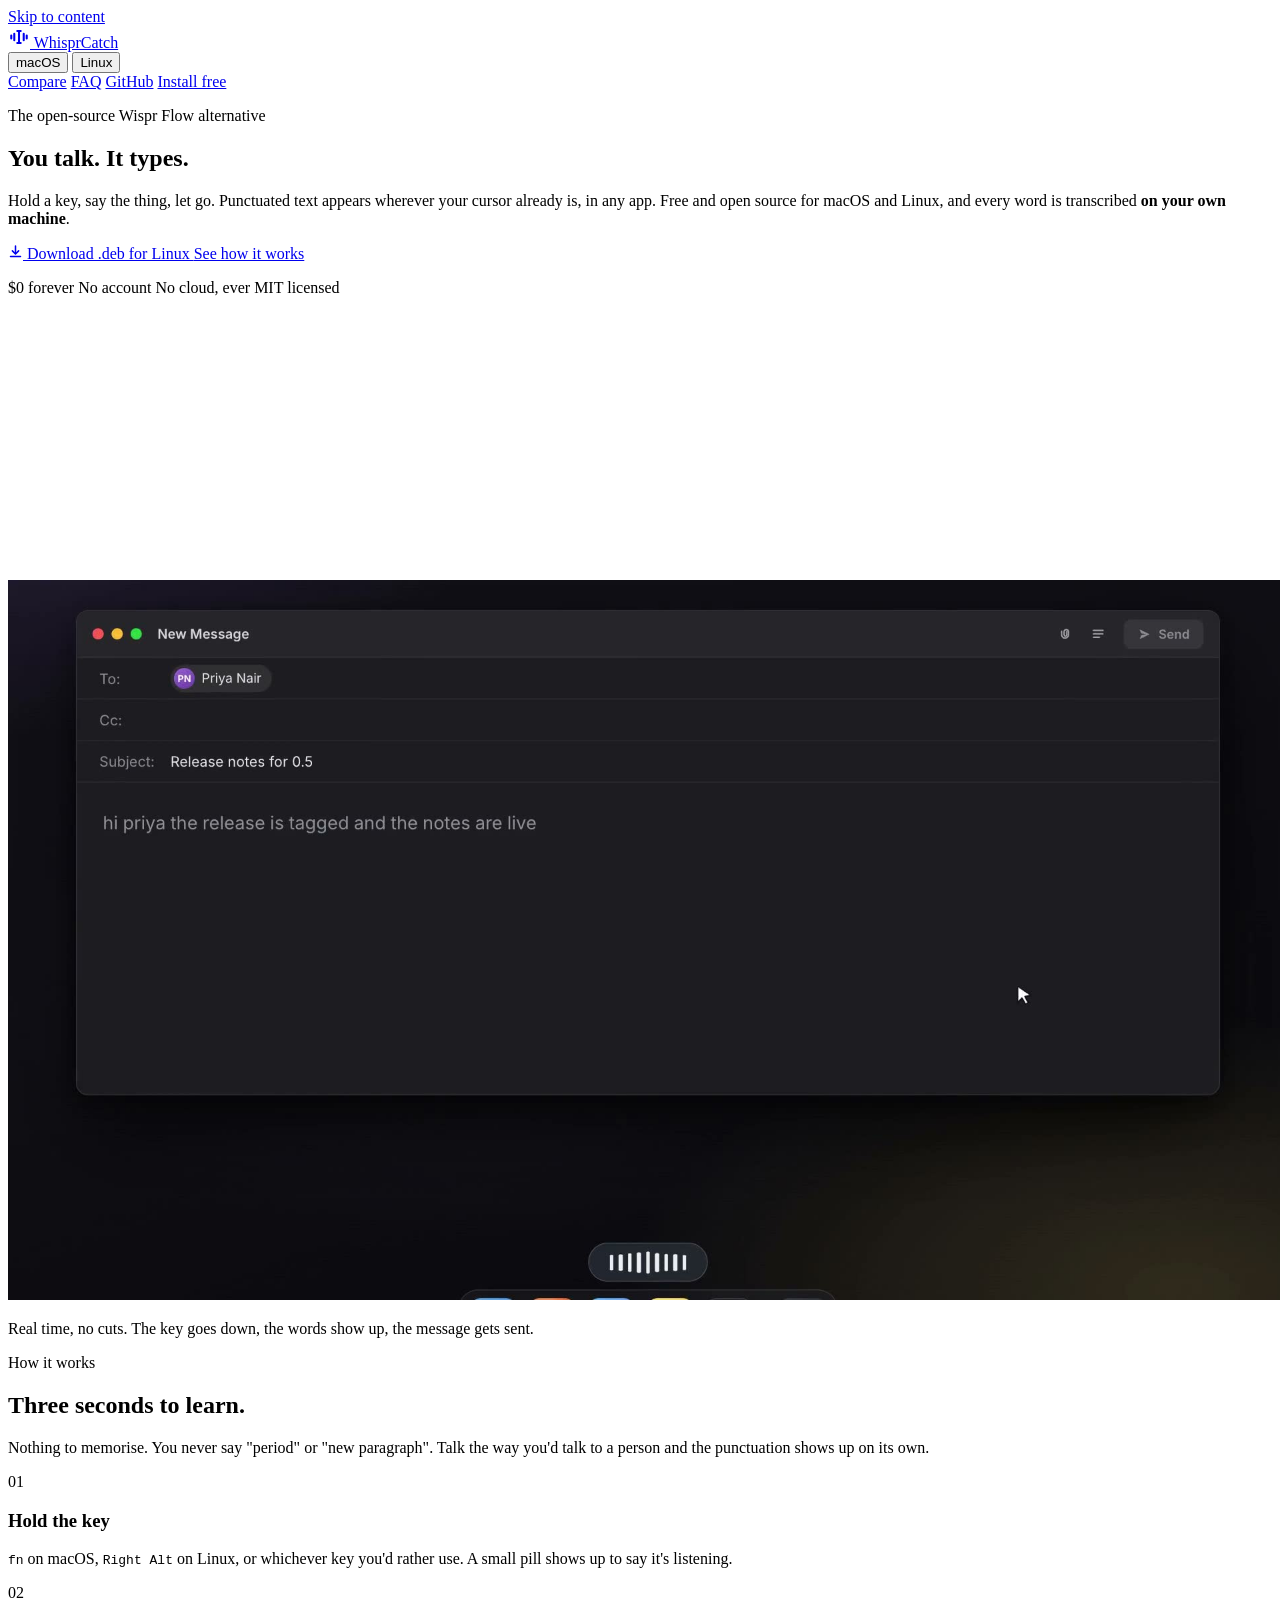
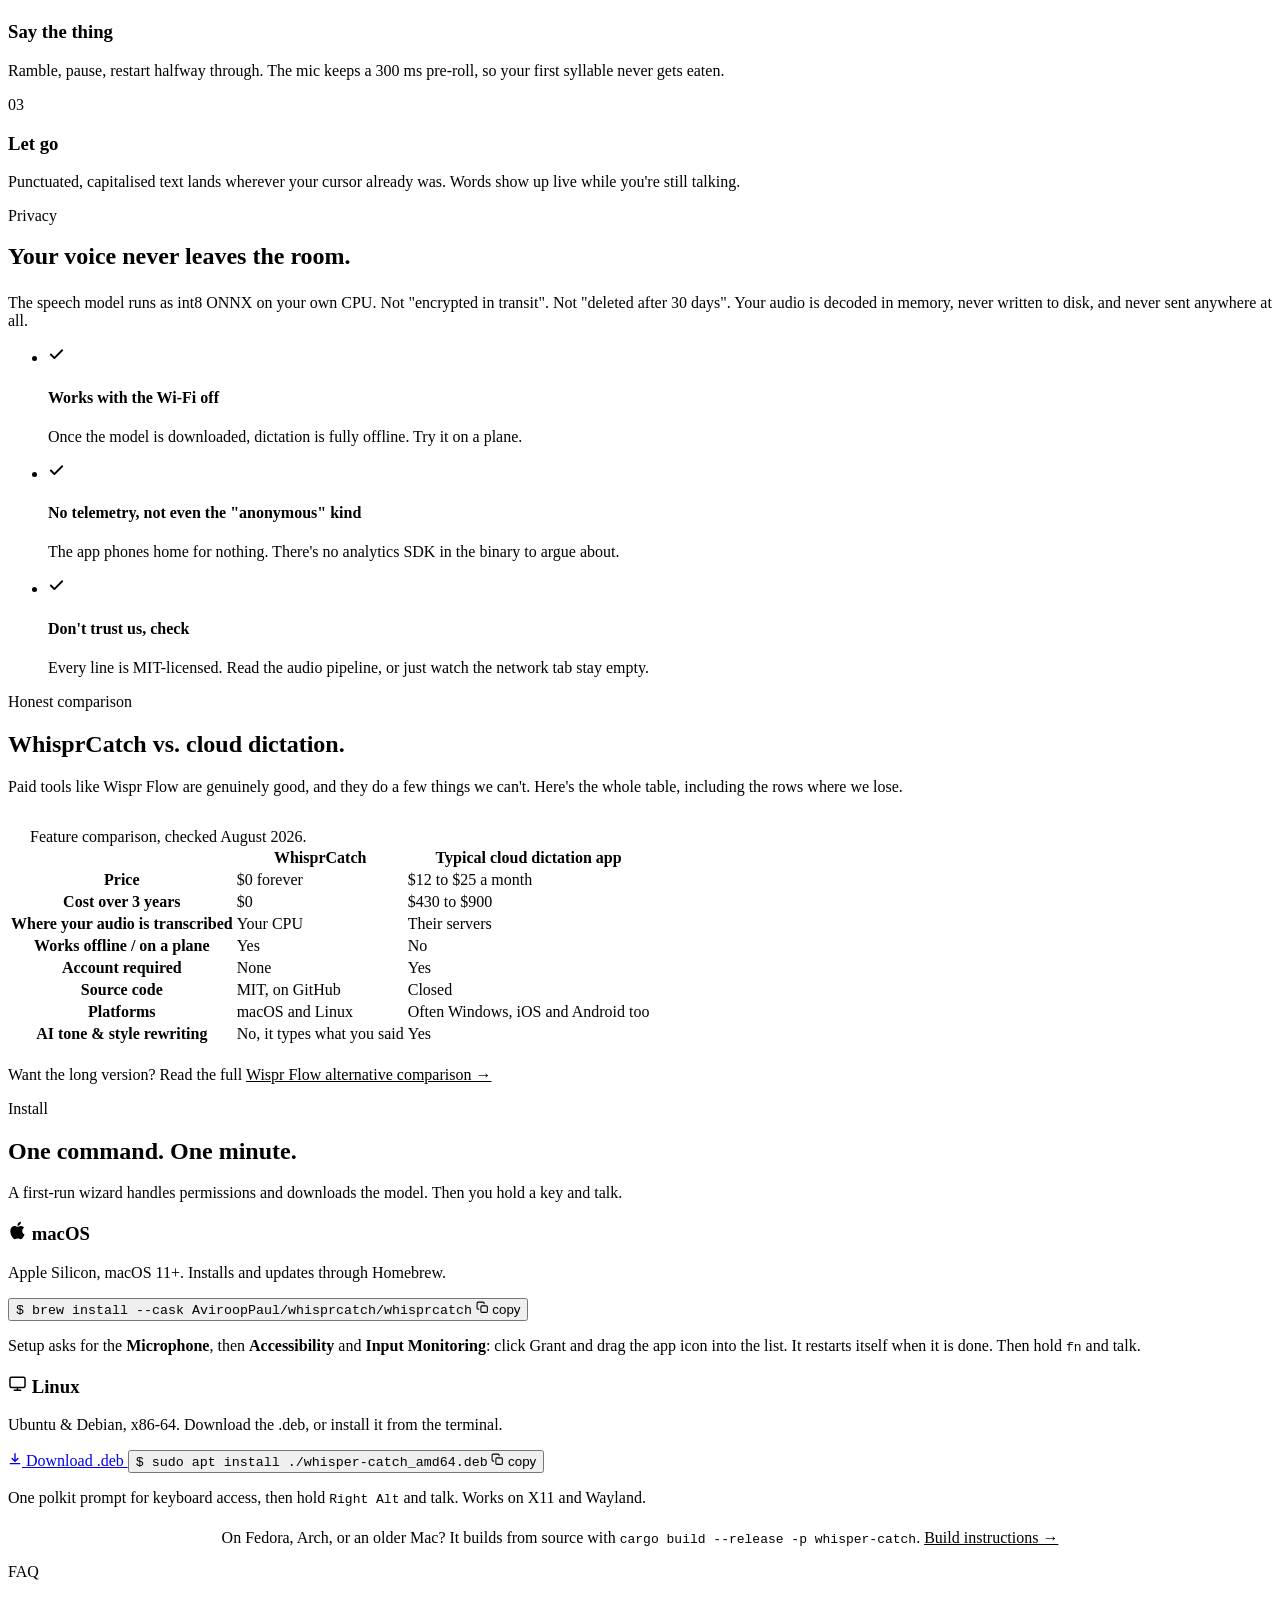
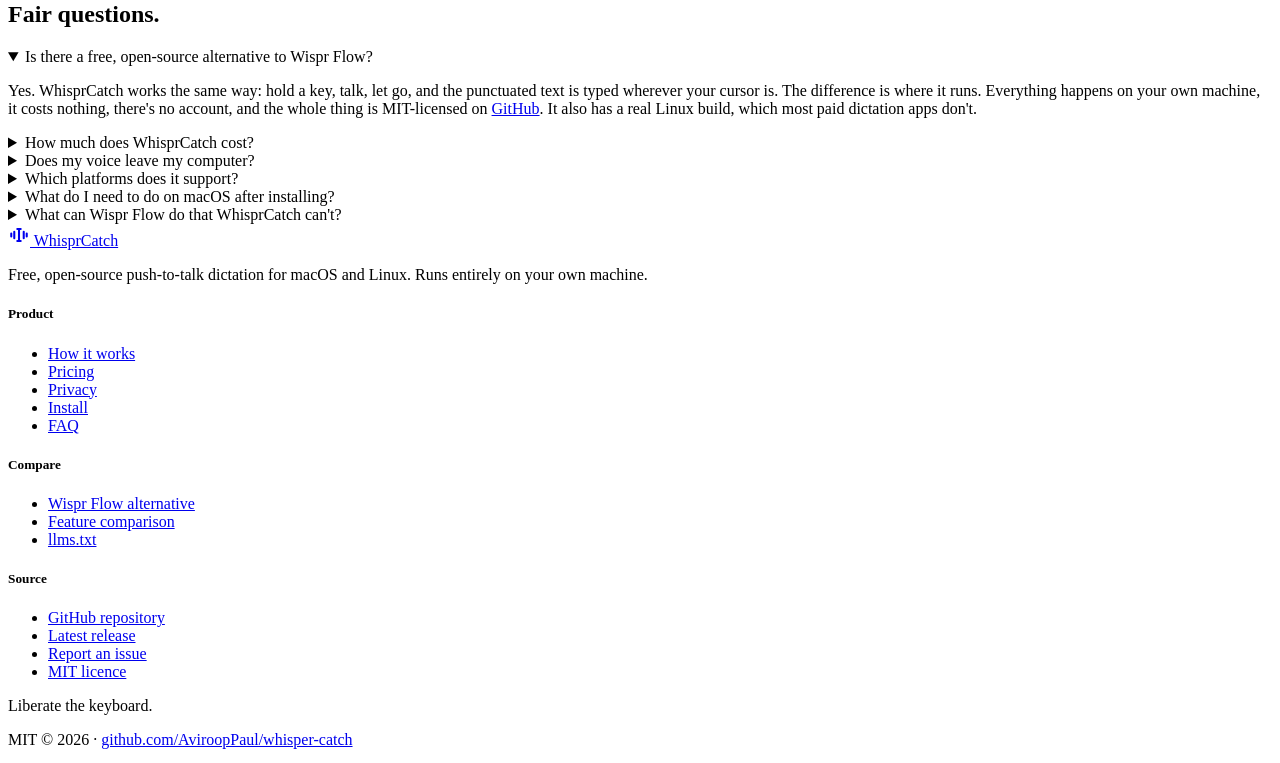
==== commit 477f4c42: "Charcoal + yellow palette in light and dark, new logo, settings autosave Palette (#98): site and app" ====
--- a/site/index.html
+++ b/site/index.html
@@ -29,7 +29,8 @@
 
 <meta name="author" content="Aviroop Paul">
 <meta name="application-name" content="WhisprCatch">
-<meta name="theme-color" content="#0a0a0a">
+<meta name="theme-color" media="(prefers-color-scheme: light)" content="#e1e2e2">
+<meta name="theme-color" media="(prefers-color-scheme: dark)" content="#222831">
 
 <script type="application/ld+json">
 {
@@ -229,9 +230,7 @@
 <div class="nav-shell">
   <div class="nav" id="nav">
     <a class="brand" href="#top" aria-label="WhisprCatch home">
-      <svg width="19" height="19" viewBox="0 0 24 24" fill="none" stroke="currentColor" stroke-width="1.8" stroke-linecap="round" stroke-linejoin="round" aria-hidden="true">
-        <rect x="9" y="2.5" width="6" height="11" rx="3"/><path d="M5.5 11.5a6.5 6.5 0 0 0 13 0"/><path d="M12 18v3.5"/>
-      </svg>
+      <svg width="22" height="22" viewBox="0 0 512 512" aria-hidden="true"><g fill="none" stroke="currentColor" stroke-width="48" stroke-linecap="round"><path d="M76 222v68M146 180v152M366 180v152M436 222v68"/><path d="M256 116v280M216 116h80M216 396h80"/></g></svg>
       WhisprCatch
     </a>
 
@@ -412,7 +411,7 @@
     </div>
     <p class="small reveal" data-d="2" style="margin-top:20px;max-width:70ch">
       Want the long version? Read the full
-      <a href="/wispr-flow-alternative/" style="color:var(--accent)">Wispr Flow alternative comparison →</a>
+      <a href="/wispr-flow-alternative/" style="color:var(--accent-ink)">Wispr Flow alternative comparison →</a>
     </p>
   </div>
 </section>
@@ -486,7 +485,7 @@
     <p class="small reveal" data-d="2" style="margin-top:22px;text-align:center">
       On Fedora, Arch, or an older Mac? It builds from source with
       <code>cargo build --release -p whisper-catch</code>.
-      <a href="https://github.com/AviroopPaul/whisper-catch#building-from-source" style="color:var(--accent)">Build instructions →</a>
+      <a href="https://github.com/AviroopPaul/whisper-catch#building-from-source" style="color:var(--accent-ink)">Build instructions →</a>
     </p>
   </div>
 </section>
@@ -535,9 +534,7 @@
     <div class="foot-grid">
       <div>
         <a class="brand" href="#top">
-          <svg width="19" height="19" viewBox="0 0 24 24" fill="none" stroke="currentColor" stroke-width="1.8" stroke-linecap="round" stroke-linejoin="round" aria-hidden="true">
-            <rect x="9" y="2.5" width="6" height="11" rx="3"/><path d="M5.5 11.5a6.5 6.5 0 0 0 13 0"/><path d="M12 18v3.5"/>
-          </svg>
+          <svg width="22" height="22" viewBox="0 0 512 512" aria-hidden="true"><g fill="none" stroke="currentColor" stroke-width="48" stroke-linecap="round"><path d="M76 222v68M146 180v152M366 180v152M436 222v68"/><path d="M256 116v280M216 116h80M216 396h80"/></g></svg>
           WhisprCatch
         </a>
         <p class="foot-blurb">Free, open-source push-to-talk dictation for macOS and Linux. Runs entirely on your own machine.</p>
